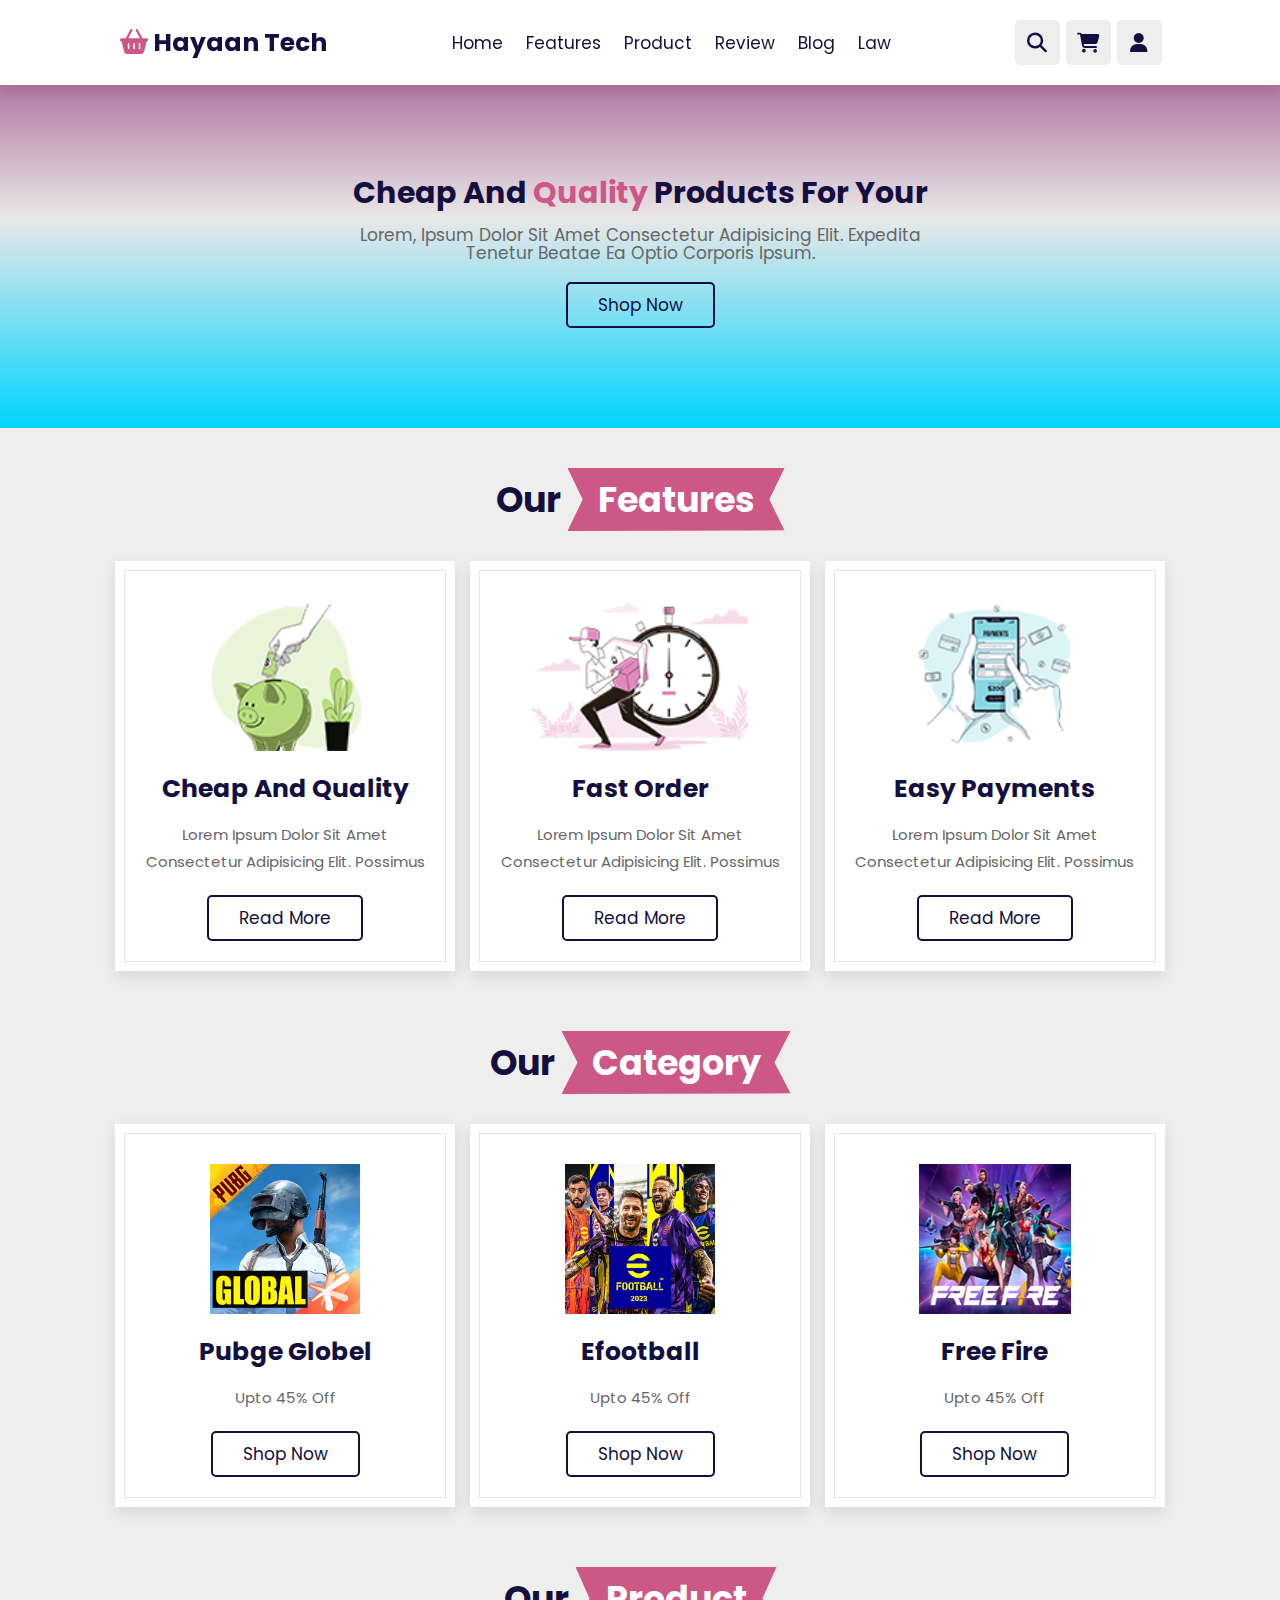
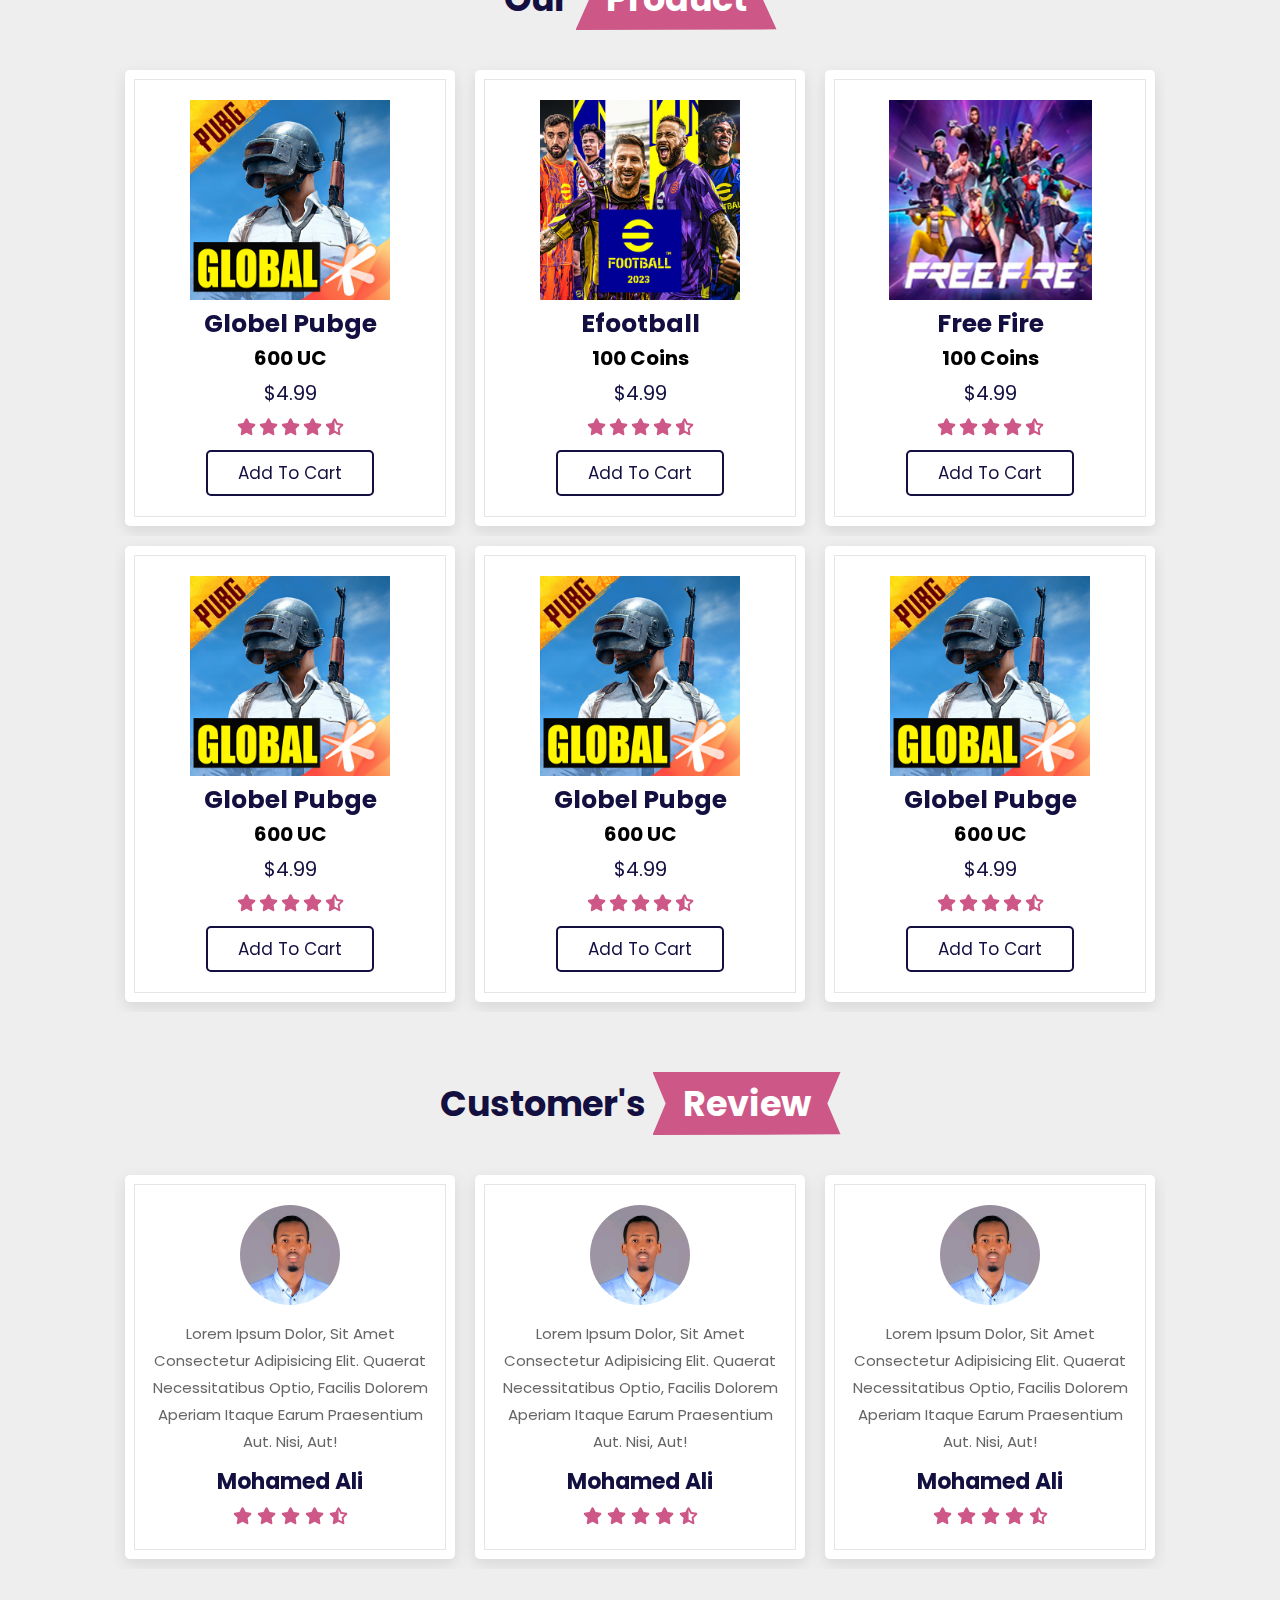
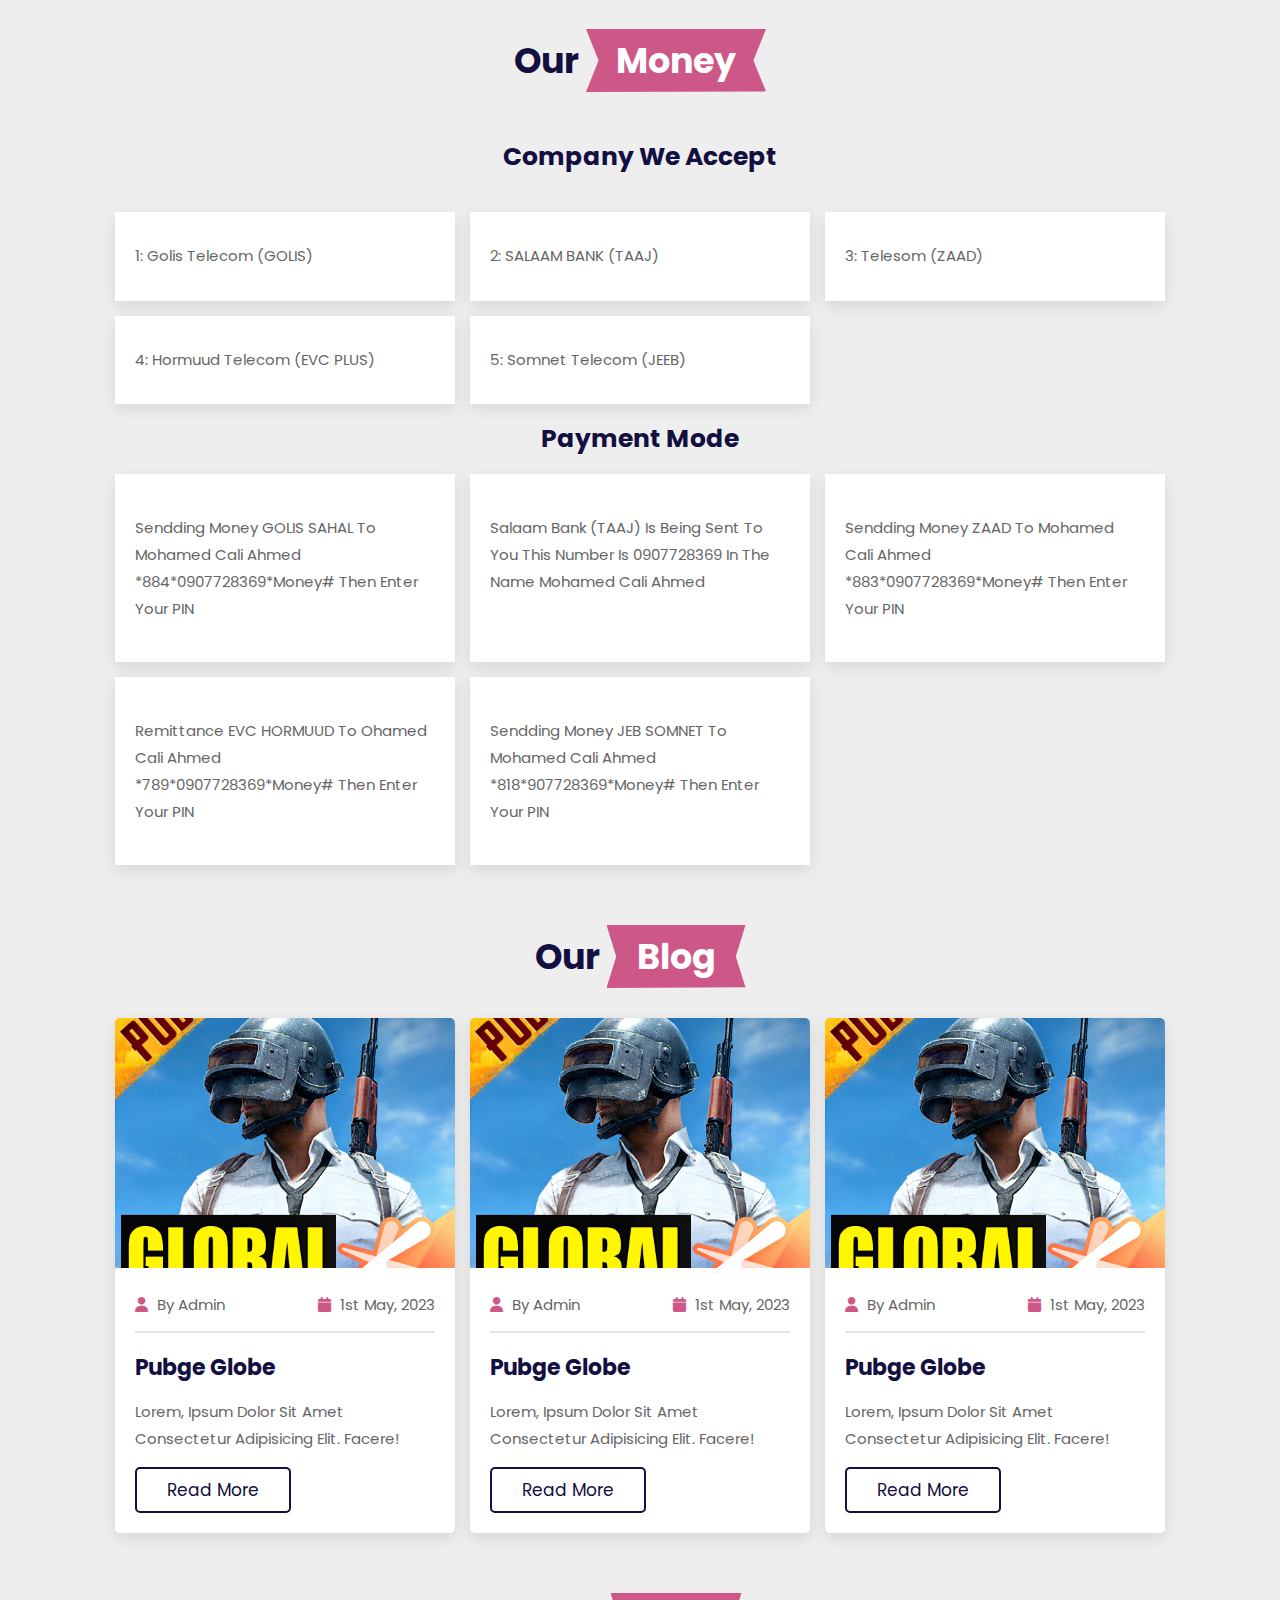
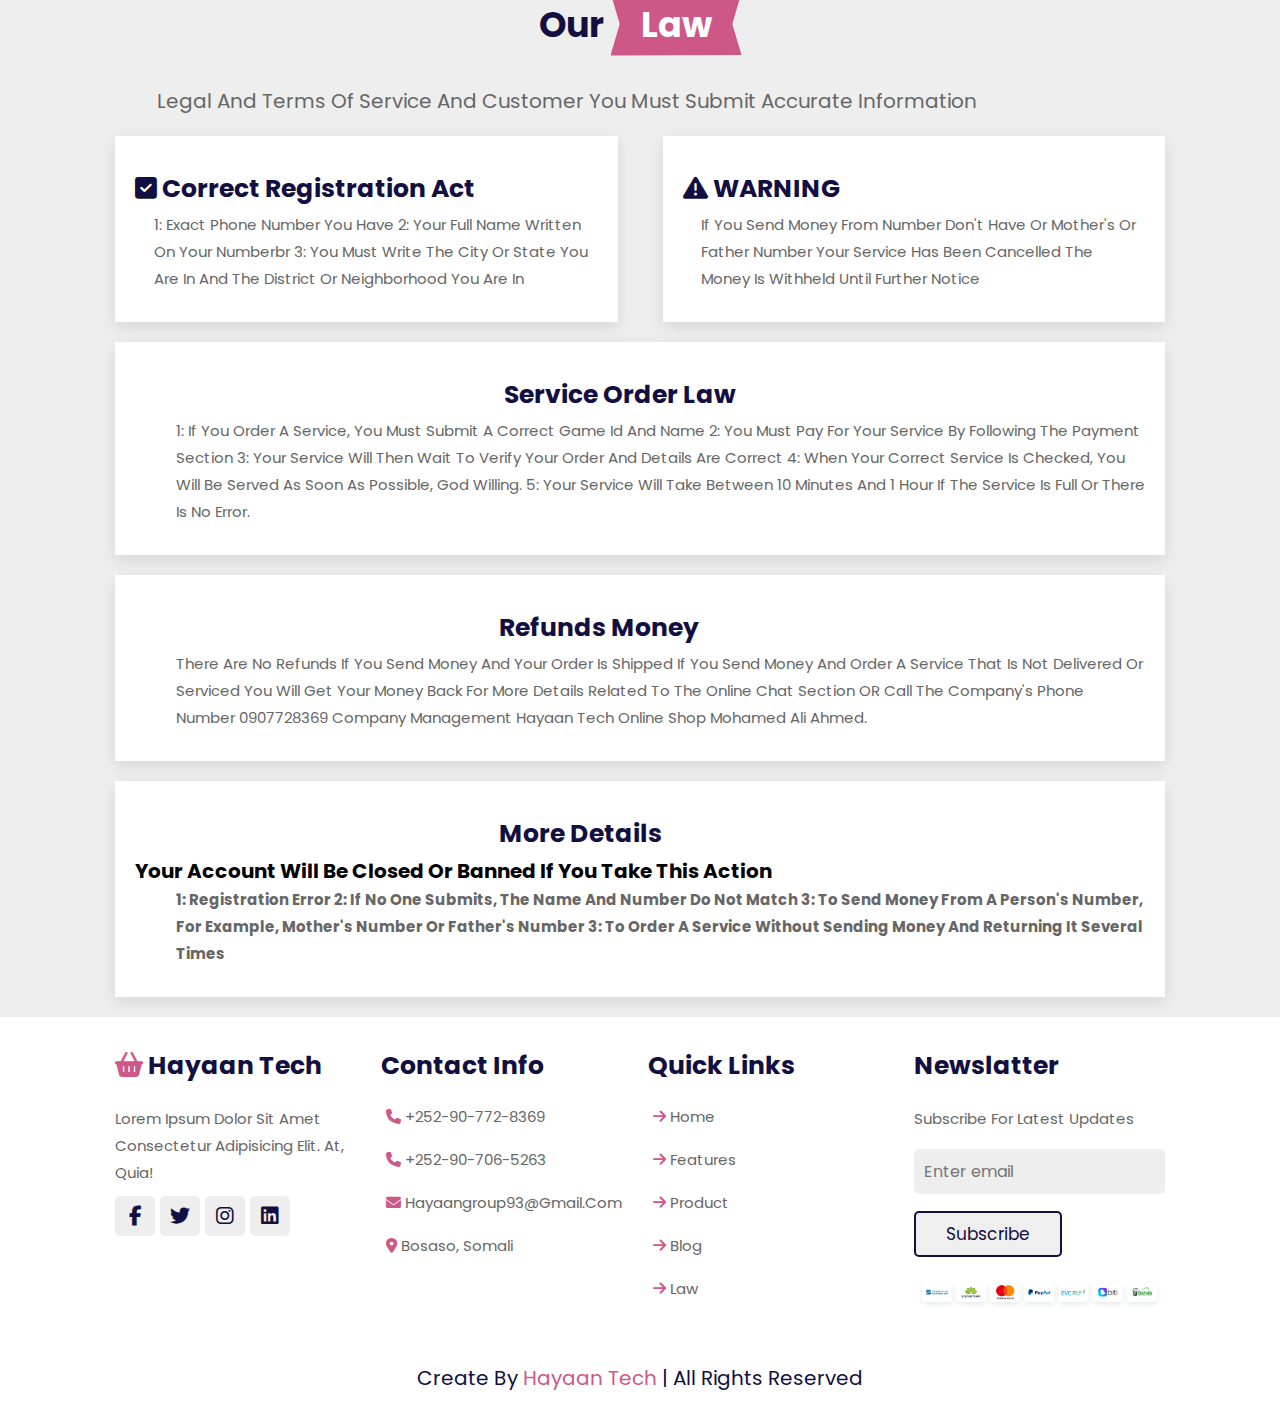
==== index.html @ 9690ed99 "modified:   index.html" ====
<!DOCTYPE html>
<html lang="en">

<head>
    <meta charset="UTF-8">
    <meta http-equiv="X-UA-Compatible" content="IE=edge">
    <meta name="viewport" content="width=device-width, initial-scale=1.0">
    <title>Hayaan Tech</title>
    <link rel="stylesheet" href="./assets/style.css">
    <!-- swiper from cdn css-->
    <link rel="stylesheet" href="https://cdn.jsdelivr.net/npm/swiper@8/swiper-bundle.min.css"/>
    <!-- font awesomecdn link -->
    <link rel="stylesheet" href="https://cdnjs.cloudflare.com/ajax/libs/font-awesome/6.3.0/css/all.min.css">
</head>

<body>
    <!-- header section starts -->
    <header class="header">
        <a href="#" class="logo"><i class="fas fa-shopping-basket"></i>Hayaan Tech</a>
        <nav class="navbar">
            <a href="#home">Home</a>
            <a href="#features">Features</a>
            <a href="#product">Product</a>
            <a href="#review">Review</a>
            <a href="#blog">Blog</a>
            <a href="#law">law</a>
        </nav>

        <div class="icons">
            <div class="fas fa-bars" id="manu-btn"></div>
            <div class="fas fa-search" id="search-btn"></div>
            <div class="fas fa-shopping-cart" id="cart-btn"></div>
            <div class="fas fa-user" id="login-btn"></div>
        </div>

        <form action="" class="search-form">
            <input type="search" id="search-box" placeholder="search here...">
            <label for="search-box" class="fas fa-search"></label>
        </form>

        <div class="shopping-cart">
            <div class="box">
                <i class="fas fa-trash"></i>
                <img src="./assets/img/f1.png" alt="">
                <div class="content-cart">
                    <h3>Globel Pubge</h3>
                    <h1>600 UC</h1>
                    <span class="price">$4.99</span>
                    <span class="quantity"><input type="number" value="1"></span>
                    <span class="price prc"> Total: $4.99</span>
                </div>
            </div>
            <div class="box">
                <i class="fas fa-trash"></i>
                <img src="./assets/img/g2.jpg" alt="">
                <div class="content-cart">
                    <h3>Efootball</h3>
                    <h1>100 Coins</h1>
                    <span class="price">$4.99</span>
                    <span class="quantity"><input type="number" value="1"></span>
                    <span class="price prc"> Total: $4.99</span>
                </div>
            </div>
            <div class="total">Total: $19.99</div>
            <a href="#" class="btn">CheckOut</a>
        </div>

        <form action="" class="login-form">
            <h3>Login Now</h3>
            <input type="email" placeholder="Enter your email" class="box">
            <input type="password" placeholder="Enter your password" class="box">
            <p>forget your password <a href="#" id="forget-btn">click here</a></p>
            <p>don't have an account <a href="#" id="signup-btn">create now</a></p>
            <input type="submit" value="Login" class="btn">
        </form>

        <form action="" class="signup-form">
            <h3>singup Now</h3>
            <input type="email" placeholder="Enter your email" class="box">
            <input type="password" placeholder="Enter your password" class="box">
            <input type="password" placeholder="Enter your Confirm password" class="box">
            <!-- <p><a href="#">Already have an account?</a></p> -->
            <input type="submit" value="Signup" class="btn">
        </form>

        <form action="" class="forget-form">
            <h3>forget password</h3>
            <input type="email" placeholder="Enter your email" class="box">
            <input type="submit" value="forget" class="btn">
        </form>
    </header>
    <!-- header section ends -->

    <!-- home section starts -->
    <section class="home" id="home">
        <div class="content">
            <h3>Cheap and <span>quality</span> products for your</h3>
            <p>Lorem, ipsum dolor sit amet consectetur adipisicing elit. Expedita tenetur beatae
                ea optio corporis ipsum.</p>
            <a href="#" class="btn">Shop now</a>
        </div>
    </section>
    <!-- home section ends -->

    <!-- features section starts -->
    <section class="features" id="features">
        <h1 class="heading">our <span>Features</span></h1>
        <div class="box-container">
            <div class="box">
                <img src="./assets/img/f3.png" alt="">
                <h3>Cheap and quality</h3>
                <p>Lorem ipsum dolor sit amet consectetur adipisicing elit. Possimus</p>
                <a href="#" class="btn">read more</a>
            </div>
            <div class="box">
                <img src="./assets/img/f2.png" alt="">
                <h3>Fast Order</h3>
                <p>Lorem ipsum dolor sit amet consectetur adipisicing elit. Possimus</p>
                <a href="#" class="btn">read more</a>
            </div>
            <div class="box">
                <img src="./assets/img/f7.png" alt="">
                <h3>Easy Payments</h3>
                <p>Lorem ipsum dolor sit amet consectetur adipisicing elit. Possimus</p>
                <a href="#" class="btn">read more</a>
            </div>
        </div>
    </section>
    <!-- features section ends -->

    <!-- category section starts -->
    <section class="category" id="category">
        <h1 class="heading">our <span>category</span></h1>
        <div class="box-container">
            <div class="box">
                <img src="./assets/img/f1.png" alt="">
                <h3>Pubge Globel</h3>
                <p>Upto 45% off</p>
                <a href="" class="btn">Shop now</a>
            </div>
            <div class="box">
                <img src="./assets/img/g2.jpg" alt="">
                <h3>Efootball</h3>
                <p>Upto 45% off</p>
                <a href="" class="btn">Shop now</a>
            </div>
            <div class="box">
                <img src="./assets/img/g3.png" alt="">
                <h3>Free Fire</h3>
                <p>Upto 45% off</p>
                <a href="" class="btn">Shop now</a>
            </div>
        </div>
    </section>
    <!-- category section ends -->

    <!-- Product section starts -->
    <section class="products" id="product">
        <h1 class="heading">our <span>product</span></h1>
        <div class="swiper product-slider">
            <div class="swiper-wrapper">
                <div class="swiper-slide box">
                    <img src="./assets/img/f1.png" alt="">
                    <h3>Globel Pubge</h3>
                    <h1>600 UC</h1>
                    <div class="price">$4.99</div>
                    <div class="stars">
                        <i class="fas fa-star"></i>
                        <i class="fas fa-star"></i>
                        <i class="fas fa-star"></i>
                        <i class="fas fa-star"></i>
                        <i class="fas fa-star-half-alt"></i>
                    </div>
                    <a href="" class="btn">Add to cart</a>
                </div>
                <div class="swiper-slide box">
                    <img src="./assets/img/g2.jpg" alt="">
                    <h3>Efootball</h3>
                    <h1>100 Coins</h1>
                    <div class="price">$4.99</div>
                    <div class="stars">
                        <i class="fas fa-star"></i>
                        <i class="fas fa-star"></i>
                        <i class="fas fa-star"></i>
                        <i class="fas fa-star"></i>
                        <i class="fas fa-star-half-alt"></i>
                    </div>
                    <a href="" class="btn">Add to cart</a>
                </div>
                <div class="swiper-slide box">
                    <img src="./assets/img/g3.png" alt="">
                    <h3>Free Fire</h3>
                    <h1>100 Coins</h1>
                    <div class="price">$4.99</div>
                    <div class="stars">
                        <i class="fas fa-star"></i>
                        <i class="fas fa-star"></i>
                        <i class="fas fa-star"></i>
                        <i class="fas fa-star"></i>
                        <i class="fas fa-star-half-alt"></i>
                    </div>
                    <a href="" class="btn">Add to cart</a>
                </div>
                <div class="swiper-slide box">
                    <img src="./assets/img/f1.png" alt="">
                    <h3>Globel Pubge</h3>
                    <h1>600 UC</h1>
                    <div class="price">$4.99</div>
                    <div class="stars">
                        <i class="fas fa-star"></i>
                        <i class="fas fa-star"></i>
                        <i class="fas fa-star"></i>
                        <i class="fas fa-star"></i>
                        <i class="fas fa-star-half-alt"></i>
                    </div>
                    <a href="" class="btn">Add to cart</a>
                </div>
                <div class="swiper-slide box">
                    <img src="./assets/img/f1.png" alt="">
                    <h3>Globel Pubge</h3>
                    <h1>600 UC</h1>
                    <div class="price">$4.99</div>
                    <div class="stars">
                        <i class="fas fa-star"></i>
                        <i class="fas fa-star"></i>
                        <i class="fas fa-star"></i>
                        <i class="fas fa-star"></i>
                        <i class="fas fa-star-half-alt"></i>
                    </div>
                    <a href="" class="btn">Add to cart</a>
                </div>
                <div class="swiper-slide box">
                    <img src="./assets/img/f1.png" alt="">
                    <h3>Globel Pubge</h3>
                    <h1>600 UC</h1>
                    <div class="price">$4.99</div>
                    <div class="stars">
                        <i class="fas fa-star"></i>
                        <i class="fas fa-star"></i>
                        <i class="fas fa-star"></i>
                        <i class="fas fa-star"></i>
                        <i class="fas fa-star-half-alt"></i>
                    </div>
                    <a href="" class="btn">Add to cart</a>
                </div>
                <div class="swiper-slide box">
                    <img src="./assets/img/f1.png" alt="">
                    <h3>Globel Pubge</h3>
                    <h1>600 UC</h1>
                    <div class="price">$4.99</div>
                    <div class="stars">
                        <i class="fas fa-star"></i>
                        <i class="fas fa-star"></i>
                        <i class="fas fa-star"></i>
                        <i class="fas fa-star"></i>
                        <i class="fas fa-star-half-alt"></i>
                    </div>
                    <a href="" class="btn">Add to cart</a>
                </div>
            </div>
        </div>
        <div class="swiper product-slider">
            <div class="swiper-wrapper">
                <div class="swiper-slide box">
                    <img src="./assets/img/f1.png" alt="">
                    <h3>Globel Pubge</h3>
                    <h1>600 UC</h1>
                    <div class="price">$4.99</div>
                    <div class="stars">
                        <i class="fas fa-star"></i>
                        <i class="fas fa-star"></i>
                        <i class="fas fa-star"></i>
                        <i class="fas fa-star"></i>
                        <i class="fas fa-star-half-alt"></i>
                    </div>
                    <a href="" class="btn">Add to cart</a>
                </div>
                <div class="swiper-slide box">
                    <img src="./assets/img/f1.png" alt="">
                    <h3>Globel Pubge</h3>
                    <h1>600 UC</h1>
                    <div class="price">$4.99</div>
                    <div class="stars">
                        <i class="fas fa-star"></i>
                        <i class="fas fa-star"></i>
                        <i class="fas fa-star"></i>
                        <i class="fas fa-star"></i>
                        <i class="fas fa-star-half-alt"></i>
                    </div>
                    <a href="" class="btn">Add to cart</a>
                </div>
                <div class="swiper-slide box">
                    <img src="./assets/img/f1.png" alt="">
                    <h3>Globel Pubge</h3>
                    <h1>600 UC</h1>
                    <div class="price">$4.99</div>
                    <div class="stars">
                        <i class="fas fa-star"></i>
                        <i class="fas fa-star"></i>
                        <i class="fas fa-star"></i>
                        <i class="fas fa-star"></i>
                        <i class="fas fa-star-half-alt"></i>
                    </div>
                    <a href="" class="btn">Add to cart</a>
                </div>
                <div class="swiper-slide box">
                    <img src="./assets/img/f1.png" alt="">
                    <h3>Globel Pubge</h3>
                    <h1>600 UC</h1>
                    <div class="price">$4.99</div>
                    <div class="stars">
                        <i class="fas fa-star"></i>
                        <i class="fas fa-star"></i>
                        <i class="fas fa-star"></i>
                        <i class="fas fa-star"></i>
                        <i class="fas fa-star-half-alt"></i>
                    </div>
                    <a href="" class="btn">Add to cart</a>
                </div>
                <div class="swiper-slide box">
                    <img src="./assets/img/f1.png" alt="">
                    <h3>Globel Pubge</h3>
                    <h1>600 UC</h1>
                    <div class="price">$4.99</div>
                    <div class="stars">
                        <i class="fas fa-star"></i>
                        <i class="fas fa-star"></i>
                        <i class="fas fa-star"></i>
                        <i class="fas fa-star"></i>
                        <i class="fas fa-star-half-alt"></i>
                    </div>
                    <a href="" class="btn">Add to cart</a>
                </div>
                <div class="swiper-slide box">
                    <img src="./assets/img/f1.png" alt="">
                    <h3>Globel Pubge</h3>
                    <h1>600 UC</h1>
                    <div class="price">$4.99</div>
                    <div class="stars">
                        <i class="fas fa-star"></i>
                        <i class="fas fa-star"></i>
                        <i class="fas fa-star"></i>
                        <i class="fas fa-star"></i>
                        <i class="fas fa-star-half-alt"></i>
                    </div>
                    <a href="" class="btn">Add to cart</a>
                </div>
                <div class="swiper-slide box">
                    <img src="./assets/img/f1.png" alt="">
                    <h3>Globel Pubge</h3>
                    <h1>600 UC</h1>
                    <div class="price">$4.99</div>
                    <div class="stars">
                        <i class="fas fa-star"></i>
                        <i class="fas fa-star"></i>
                        <i class="fas fa-star"></i>
                        <i class="fas fa-star"></i>
                        <i class="fas fa-star-half-alt"></i>
                    </div>
                    <a href="" class="btn">Add to cart</a>
                </div>
            </div>
        </div>
    </section>
    <!-- Product section ends -->

    <!-- review section starts -->
    <section class="review" id="review">
        <h1 class="heading">Customer's <span>review</span></h1>
        <div class="swiper review-slider">
            <div class="swiper-wrapper">
                <div class="swiper-slide box">
                    <img src="./assets/img/pro.jpeg" alt="">
                    <p>Lorem ipsum dolor, sit amet consectetur adipisicing elit. Quaerat necessitatibus optio,
                         facilis dolorem aperiam itaque earum praesentium aut. Nisi, aut!
                    </p>
                    <h3>Mohamed Ali</h3>
                    <div class="stars">
                        <i class="fas fa-star"></i>
                        <i class="fas fa-star"></i>
                        <i class="fas fa-star"></i>
                        <i class="fas fa-star"></i>
                        <i class="fas fa-star-half-alt"></i>
                    </div>
                </div>
                <div class="swiper-slide box">
                    <img src="./assets/img/pro.jpeg" alt="">
                    <p>Lorem ipsum dolor, sit amet consectetur adipisicing elit. Quaerat necessitatibus optio,
                         facilis dolorem aperiam itaque earum praesentium aut. Nisi, aut!
                    </p>
                    <h3>Mohamed Ali</h3>
                    <div class="stars">
                        <i class="fas fa-star"></i>
                        <i class="fas fa-star"></i>
                        <i class="fas fa-star"></i>
                        <i class="fas fa-star"></i>
                        <i class="fas fa-star-half-alt"></i>
                    </div>
                </div>
                <div class="swiper-slide box">
                    <img src="./assets/img/pro.jpeg" alt="">
                    <p>Lorem ipsum dolor, sit amet consectetur adipisicing elit. Quaerat necessitatibus optio,
                         facilis dolorem aperiam itaque earum praesentium aut. Nisi, aut!
                    </p>
                    <h3>Mohamed Ali</h3>
                    <div class="stars">
                        <i class="fas fa-star"></i>
                        <i class="fas fa-star"></i>
                        <i class="fas fa-star"></i>
                        <i class="fas fa-star"></i>
                        <i class="fas fa-star-half-alt"></i>
                    </div>
                </div>
                <div class="swiper-slide box">
                    <img src="./assets/img/pro.jpeg" alt="">
                    <p>Lorem ipsum dolor, sit amet consectetur adipisicing elit. Quaerat necessitatibus optio,
                         facilis dolorem aperiam itaque earum praesentium aut. Nisi, aut!
                    </p>
                    <h3>Mohamed Ali</h3>
                    <div class="stars">
                        <i class="fas fa-star"></i>
                        <i class="fas fa-star"></i>
                        <i class="fas fa-star"></i>
                        <i class="fas fa-star"></i>
                        <i class="fas fa-star-half-alt"></i>
                    </div>
                </div>
            </div>
        </div>
    </section>
    <!-- review section ends -->

    <!-- money section starts -->
    <section class="money" id="money">
        <h1 class="heading">our <span>money</span></h1>
        <h4>Company We Accept</h4>
        <div class="box-container">
            <div class="box">
                <p>1: Golis Telecom (GOLIS)</p>
            </div>
            <div class="box">
                <p>2: SALAAM BANK (TAAJ)</p>
            </div>
            <div class="box">
                <p>3: Telesom (ZAAD)</p>
            </div>
            <div class="box">
                <p>4: Hormuud Telecom (EVC PLUS)</p>
            </div>
            <div class="box">
                <p>5: Somnet Telecom (JEEB)</p>
            </div>
        </div>
        <h4>Payment mode</h4>
        <div class="box-container1">
            <div class="box">
                <p>Sendding Money GOLIS SAHAL To Mohamed Cali Ahmed<br>
                    *884*0907728369*money# Then Enter your PIN<br>
                </p>
            </div>
            <div class="box">
                <p>Salaam Bank (TAAJ) is being sent to you
                    This number is 0907728369 in the Name
                    Mohamed Cali Ahmed<br>
                </p>
            </div>
            <div class="box">
                <p>Sendding Money ZAAD To Mohamed Cali Ahmed<br>
                    *883*0907728369*money# Then Enter your PIN<br>
                </p>
            </div>
            <div class="box">
                <p>Remittance EVC HORMUUD To ohamed Cali Ahmed<br>
                    *789*0907728369*money# Then Enter your PIN<br>
                </p>
            </div>
            <div class="box">
                <p>Sendding Money JEB SOMNET To Mohamed Cali Ahmed<br>
                    *818*907728369*money# Then Enter your PIN<br>
                </p>
            </div>
        </div>
    </section>
    <!--money section ends -->

    <!-- blog section starts -->
    <section class="blog" id="blog">
        <h1 class="heading">our <span>blog</span></h1>
        <div class="box-container">
            <div class="box">
                <img src="./assets/img/f1.png" alt="">
                <div class="content">
                    <div class="icons">
                        <a href="#"><i class="fas fa-user"></i> By Admin</a>
                        <a href="#"><i class="fas fa-calendar"></i> 1st may, 2023</a>
                    </div>
                    <h3>Pubge Globe</h3>
                    <p>Lorem, ipsum dolor sit amet consectetur adipisicing elit. Facere!</p>
                    <a href="#" class="btn">read more</a>
                </div>
            </div>
            <div class="box">
                <img src="./assets/img/f1.png" alt="">
                <div class="content">
                    <div class="icons">
                        <a href="#"><i class="fas fa-user"></i> By Admin</a>
                        <a href="#"><i class="fas fa-calendar"></i> 1st may, 2023</a>
                    </div>
                    <h3>Pubge Globe</h3>
                    <p>Lorem, ipsum dolor sit amet consectetur adipisicing elit. Facere!</p>
                    <a href="#" class="btn">read more</a>
                </div>
            </div>
            <div class="box">
                <img src="./assets/img/f1.png" alt="">
                <div class="content">
                    <div class="icons">
                        <a href="#"><i class="fas fa-user"></i> By Admin</a>
                        <a href="#"><i class="fas fa-calendar"></i> 1st may, 2023</a>
                    </div>
                    <h3>Pubge Globe</h3>
                    <p>Lorem, ipsum dolor sit amet consectetur adipisicing elit. Facere!</p>
                    <a href="#" class="btn">read more</a>
                </div>
            </div>
        </div>
    </section>
    <!-- blog section ends -->


    <!-- law section starts -->
    <section class="law" id="law">
        <h1 class="heading">our <span>law</span></h1>
        <p>Legal and Terms of Service and Customer You must submit accurate information</p>
        <div class="box-container">
            <div class="box">
                <h2><span><i class="fa-solid fa-square-check"></i></span> Correct Registration Act</h2>
                <p> 1: Exact Phone Number You Have
                    2: Your full name written on your numberbr
                    3: You must write the city or state you are in and the district or neighborhood you are in</p>
            </div>
            <div class="box">
                <h2><span><i class="fas fa-warning"></i></span> WARNING</h2>
                <p>If you send money from Number
                    Don't Have Or Mother's Or father
                    Number Your service has been cancelled
                    The money is withheld until further notice
                </p>
            </div>
        </div>
        <div class="box-container1">
            <div class="box">
                <h2><span><i class="fas fa-shopping"></i></span> Service Order Law</h2>
                <p> 1: If you order a service, you must submit a correct game id and name
                    2: You must pay for your service by following the Payment Section
                    3: Your Service Will Then Wait To Verify Your Order And Details Are Correct
                    4: When your correct service is checked, you will be served as soon as possible, God willing.
                    5: Your service will take between 10 minutes and 1 hour if the service is full or there is no error.
                </p>
            </div>
            <div class="box">
                <h2>Refunds money</h2>
                <p> There are no refunds if you send money and your order is shipped
                    If You Send Money And Order A Service That Is Not Delivered Or Serviced You Will Get Your Money Back
                    For more details related to the online chat section OR call the company's phone number 0907728369
                    Company Management Hayaan Tech Online Shop Mohamed Ali Ahmed.</p>
            </div>
            <div class="box">
                <h2>More Details</h2>
                <h1>Your Account Will Be Closed Or Banned If You Take This Action
                    <p> 1: Registration Error
                        2: If no one submits, the name and number do not match
                        3: To send money from a person's number, for example, mother's number or father's number
                        3: to order a service without sending money and returning it several times</p>
            </div>
        </div>
    </section>
    <!-- law section ends -->

    <!-- footer section starts -->
    <section class="footer">
        <div class="box-container">
            <div class="box">
                <h3><i class="fas fa-shopping-basket"></i> Hayaan Tech</h3>
                <p>Lorem ipsum dolor sit amet consectetur adipisicing elit. At, quia!</p>
                <div class="share">
                    <a href="https://www.facebook.com/calihayaan2" class="fab fa-facebook-f"></a>
                    <a href="https://www.twitter.com/calihayaan1#" class="fab fa-twitter"></a>
                    <a href="https://www.instagram.com/cali_hayaan" class="fab fa-instagram"></a>
                    <a href="https://www.linkedin.com/calihayaan" class="fab fa-linkedin"></a>
                </div>
            </div>
            <div class="box">
                <h3>Contact info</h3>
                <a href="" class="links"><i class="fas fa-phone"></i> +252-90-772-8369</a>
                <a href="" class="links"><i class="fas fa-phone"></i> +252-90-706-5263</a>
                <a href="" class="links"><i class="fas fa-envelope"></i> Hayaangroup93@gmail.com</a>
                <a href="" class="links"><i class="fas fa-map-marker-alt"></i> Bosaso, Somali</a>
            </div>
            <div class="box">
                <h3>Quick links</h3>
                <a href="#" class="links"><i class="fas fa-arrow-right"></i> Home</a>
                <a href="#" class="links"><i class="fas fa-arrow-right"></i> Features</a>
                <a href="#" class="links"><i class="fas fa-arrow-right"></i> Product</a>
                <a href="#" class="links"><i class="fas fa-arrow-right"></i> Blog</a>
                <a href="#" class="links"><i class="fas fa-arrow-right"></i> Law</a>
            </div>
            <div class="box">
                <h3>Newslatter</h3>
                <p>Subscribe for latest updates</p>
                <input type="email" placeholder="Enter email" class="email">
                <input type="submit" value="Subscribe" class="btn">
                <img src="./assets/img/payment.jpg" class="payment-img" alt="">
            </div>
        </div>
        <div class="credit">Create by <span>Hayaan Tech</span> | all rights reserved</div>
    </section>
    <!-- footer section ends -->

    <!-- swiper form cdn js  -->
    <script src="https://cdn.jsdelivr.net/npm/swiper@8/swiper-bundle.min.js"></script>
    <!-- custom js file link  -->
    <script src="./assets/script.js"></script>
</body>

</html>
---- assets/style.css ----
@import url('https://fonts.googleapis.com/css2?family=Poppins:wght@100;300;400;500;600&display=swap');

:root{
    --orange: #CD5888;
    --black: #130f40;
    --light-color: #666;
    --boxshadow: 0 .5rem 1.5rem rgba(0,0,0,.1);
    --border: .2rem solid rgba(0,0,0,.1);
    --outline: .1rem solid rgba(0,0,0,.1);
    --outline-hover: .2rem solid var(--black);

}
*{
    font-family: 'Poppins', sans-serif;
    margin: 0;padding: 0;
    box-sizing: border-box;
    outline: none; border: none;
    text-decoration: none;
    text-transform: capitalize;
    transition: all .2s linear;   
}
html{
    font-size: 62.5%;
    overflow-x: hidden;
    scroll-behavior: smooth;
    scroll-padding-top: 7rem;
}
body{
    background: #eee;
}
section{
    padding: 2rem 9%;
}
.heading{
    text-align: center;
    padding: 2rem 0;
    padding-bottom: 3rem;
    font-size: 3.5rem;
    color: var(--black);
}
.heading span{
    background: var(--orange);
    color: #fff;
    display: inline-block;
    padding: .5rem 3rem;
    clip-path: polygon(100% 0,93% 50%,100% 99%,0% 100%,7% 50%,0% 0%);
}
.btn{
    margin-top: 1rem;
    display: inline-block;
    padding: .8rem 3rem;
    font-size: 1.7rem;
    border-radius: .5rem;
    border: .2rem solid var(--black);
    color: var(--black);
    cursor: pointer;
}
.btn:hover{
    background: var(--orange);
    color: #fff;
}
/* h2{
    align-items: center;
    justify-content: center;
    font-size: 2rem;
    color: var(--light-color);
    padding-left: 42%;
} */
.header{
    position: fixed;
    top: 0; left: 0; right: 0;
    z-index: 1000;
    display: flex;
    align-items: center;
    justify-content: space-between;
    padding: 2rem 9%;
    background: #fff;
    box-shadow: var(--boxshadow);
}
.header .logo{
    font-size: 2.5rem;
    font-weight: bold;
    color: var(--black);
}
.header .logo i{
    color: var(--orange);
    padding: .5rem;
}
.header .navbar a{
    font-size: 1.7rem;
    margin: 0 1rem;
    color: var(--black);
}
.header .navbar a:hover{
    color: var(--orange);
}
.header .icons div{
    height: 4.5rem;
    width: 4.5rem;
    line-height: 4.5rem;
    border-radius: .5rem;
    background: #eee;
    color: var(--black);
    font-size: 2rem;
    cursor: pointer;
    margin-right: .3rem;
    text-align: center;
}
.header .icons div:hover{
    background: var(--orange);
    color: #fff;
}
#manu-btn{
    display: none;
}
.header .search-form{
    position: absolute;
    top: 110%; right: -110%;
    width: 50rem;
    height: 5rem;
    background: #fff;
    border-radius: .5rem;
    overflow: hidden;
    display: flex;
    align-items: center;
    box-shadow: var(--boxshadow);
}
.header .search-form.active{
    right: 2rem;
    transition: .4s linear;
}
.header .search-form input{
    height: 100%; width: 100%;
    background: none;
    text-transform: none;
    font-size: 1.6rem;
    color: var(--black);
    padding: 0 1.5rem;
}
.header .search-form label{
    font-size: 2.2rem;
    padding-right: 1.5rem;
    color: var(--black);
    cursor: pointer;
}
.header .search-form label:hover{
    color: var(--orange);
}

.header .shopping-cart{
    position: absolute;
    top: 110%; right: -110%;
    padding: 1rem;
    border-radius: .5rem;
    box-shadow: var(--boxshadow);
    width: 35rem;
    background: #fff;
}
.header .shopping-cart.active{
    right: 2rem;
    transition: .4s linear;
}
.header .shopping-cart .box{
    display: flex;
    align-items: center;
    gap: 1rem;
    position: relative;
    margin: 1rem 0;
}
.header .shopping-cart .box img{
    height: 10rem;
}
.header .shopping-cart .box .fa-trash{
    font-size: 2rem;
    position: absolute;
    top: 50%; right: 2rem;
    cursor: pointer;
    color: var(--light-color);
    transform: translateY(-50%);
}
.header .shopping-cart .box .fa-trash:hover{
    color: var(--orange);
}
.header .shopping-cart .box .content-cart h3{
    color: var(--black);
    font-size: 1.7rem;
    padding-bottom: 1rem;
}
.header .shopping-cart .box .content-cart span{
    color: var(--light-color);
    font-size: 1.6rem;
}
.header .shopping-cart .box .content-cart .prc{
   padding-left: 95px; 
}

.header .shopping-cart .box .content-cart span input{
    font-size: 1.7rem;
    border-radius: 0.5rem;
    border: .2rem solid var(--black);
    color: var(--black);
    width: 32%;
    padding-left: 4px;
}
.header .shopping-cart .box .content-cart span input:hover{
    border-color: var(--orange);
    border-width: 2px;
}
.header .shopping-cart .box .content-cart .quantity{
    padding-left: 1rem;
}
.header .shopping-cart .total{
    font-size: 2.5rem;
    padding: 1rem 0;
    text-align: center;
    color: var(--black);
}
.header .shopping-cart .btn{
    display: block;
    text-align: center;
    margin: 1rem;
}
.header .login-form,
.header .signup-form,
.header .forget-form{
    position: absolute;
    top: 110%; right: -110%;
    width: 35rem;
    box-shadow: var(--boxshadow);
    padding: 2rem;
    border-radius: .5rem;
    background: #fff;
    text-align: center;
}
.header .login-form.active,
.header .signup-form.active,
.header .forget-form.active{
    right: 2rem;
    transition: .4s linear;
}
.header .login-form h3,
.header .signup-form h3,
.header .forget-form h3{
    font-size: 2.5rem;
    text-transform: uppercase;
    color: var(--black);
}
.header .login-form .box,
.header .signup-form .box,
.header .forget-form .box{
    width: 100%;
    margin: .7rem 0;
    background: #eee;
    border-radius: .5rem;
    padding: 1rem;
    font-size: 1.6rem;
    color: var(--black);
    text-decoration: none;
}
.header .login-form p,
.header .signup-form p,
.header .forget-form p{
    font-size: 1.4rem;
    padding: .5rem 0;
    color: var(--light-color);
}
.header .login-form p a,
.header .signup-form p a,
.header .forget-form p a{
    color: var(--orange);
    text-decoration: underline;
}

.home{
    display: flex;
    align-items: center;
    justify-content: center;
    background: linear-gradient(180deg, rgba(30,0,255,1) 0%, rgba(145,49,117,1) 0%, rgba(233,232,232,1) 51%, rgba(0,212,255,1) 100%);
    background-position: center;
    padding-top: 17rem;
    padding-bottom: 10rem;
}
.home .content{
    text-align: center;
    width: 60rem;
}
.home .content h3{
    color: var(--black);
    font-size: 3rem;
}
.home .content h3 span{
    color: var(--orange);
}
.home .content p{
    color: var(--light-color);
    font-size: 1.7rem;
    padding: 1rem 0;
    line-height: 1.8rem;
}
.features .box-container{
    display: grid;
    grid-template-columns: repeat(auto-fit, minmax(26rem, 1fr));
    gap: 1.5rem;
}
.features .box-container .box{
    padding: 3rem 2rem;
    background: #fff;
    outline: var(--outline);
    outline-offset: -1rem;
    text-align: center;
    box-shadow: var(--boxshadow);
}
.features .box-container .box:hover{
    outline: var(--outline-hover);
    outline-offset: 0rem;
}
.features .box-container .box img{
    margin: 1rem 0;
    height: 15rem;
}
.features .box-container .box h3{
    font-size: 2.5rem;
    line-height: 1.8;
    color: var(--black);
}
.features .box-container .box p{
    font-size: 1.5rem;
    line-height: 1.8;
    color: var(--light-color);
    padding: 1rem 0;
}
.products .product-slider{
    padding: 1rem;
}
.products .product-slider:first-child{
    margin-bottom: 2rem;
}
.products .product-slider .box{
    background: #fff;
    border-radius: .5rem;
    text-align: center;
    padding: 3rem 2rem;
    outline-offset: -1rem;
    outline: var(--outline);
    box-shadow: var(--boxshadow);
    transition: .2s linear;
}
.products .product-slider .box:hover{
    outline-offset: 0rem;
    outline: var(--outline-hover);
}
.products .product-slider .box img{
    height: 20rem;
}
.products .product-slider .box h3{
    font-size: 2.5rem;
    color: var(--black);
}
.products .product-slider .box .price{
    font-size: 2rem;
    color: var(--black);
    padding: .5rem 0;
}
.products .product-slider .box .stars i{
    font-size: 1.7rem;
    color: var(--orange);
    padding: .5rem 0;
}
.review .review-slider{
    padding: 1rem;
}
.review .review-slider .box{
    background: #fff;
    border-radius: .5rem;
    text-align: center;
    padding: 3rem 2rem;
    outline-offset: -1rem;
    outline: var(--outline);
    box-shadow: var(--boxshadow);
    transition: .2s linear;
}
.review .review-slider .box:hover{
    outline-offset: 0rem;
    outline: var(--outline-hover);
}
.review .review-slider .box img{
    height: 10rem;
    width: 10rem;
    border-radius: 50%;
}
.review .review-slider .box p{
    padding: 1rem 0;
    line-height: 1.8;
    color: var(--light-color);
    font-size: 1.5rem;
}
.review .review-slider .box h3{
    padding-bottom: .5rem;
    color: var(--black);
    font-size: 2.2rem;
}
.review .review-slider .box .stars{
    color: var(--orange);
    font-size: 1.7rem;
}
.category .box-container{
    display: grid;
    grid-template-columns: repeat(auto-fit, minmax(30rem, 1fr));
    gap: 1.5rem;
}
.category .box-container .box{
    padding: 3rem 2rem;
    background: #fff;
    outline: var(--outline);
    outline-offset: -1rem;
    text-align: center;
    box-shadow: var(--boxshadow);
}
.category .box-container .box:hover{
    outline: var(--outline-hover);
    outline-offset: 0rem;
}
.category .box-container .box img{
    margin: 1rem 0;
    height: 15rem;
}
.category .box-container .box h3{
    font-size: 2.5rem;
    line-height: 1.8;
    color: var(--black);
}
.category .box-container .box p{
    font-size: 1.5rem;
    line-height: 1.8;
    color: var(--light-color);
    padding: 1rem 0;
}
.law p{
    font-size: 2rem;
    color: var(--light-color);
    padding-left: 4%;
}
.law .box-container{
    display: grid;
    grid-template-columns: repeat(auto-fit, minmax(26rem, 1fr));
    gap: 4.5rem;
    padding-top: 2rem;
}
.law .box-container .box{
    padding: 3rem 2rem;
    background: #fff;
    box-shadow: var(--boxshadow);
}
.law .box-container .box:hover{
    outline: var(--outline-hover);
    outline-offset: 0rem;
}
.law .box-container .box h2{
    font-size: 2.5rem;
    line-height: 1.8;
    color: var(--black);
}
.law .box-container .box p{
    font-size: 1.5rem;
    line-height: 1.8;
    color: var(--light-color);
    padding: -1rem 0;
}
.law .box-container1{
    display: grid;
    grid-template-columns: repeat(auto-fit, minmax(1, 1fr));
    gap: 2rem;
    padding-top: 2rem;
}
.law .box-container1 .box{
    padding: 3rem 2rem;
    background: #fff;
    box-shadow: var(--boxshadow);
}
.law .box-container1 .box:hover{
    outline: var(--outline-hover);
    outline-offset: 0rem;
}
.law .box-container1 .box h2{
    font-size: 2.5rem;
    line-height: 1.8;
    color: var(--black);
    padding-left: 36%;
}
.law .box-container1 .box p{
    font-size: 1.5rem;
    line-height: 1.8;
    color: var(--light-color);
    padding: -1rem 0;
}
.money h4{
    font-size: 2.5rem;
    line-height: 2.8;
    color: var(--black);
    text-align: center;
}
.money .box-container{
    display: grid;
    grid-template-columns: repeat(auto-fit, minmax(26rem, 1fr));
    gap: 1.5rem;
    padding-top: 2rem;
}
.money .box-container .box{
    padding: 3rem 2rem;
    background: #fff;
    box-shadow: var(--boxshadow);
}
.money .box-container .box:hover{
    outline: var(--outline-hover);
    outline-offset: 0rem;
}
.money .box-container .box h2{
    font-size: 2.5rem;
    line-height: 1.8;
    color: var(--black);
}
.money .box-container .box p{
    font-size: 1.5rem;
    line-height: 1.9;
    color: var(--light-color);
}

.money .box-container1{
    display: grid;
    grid-template-columns: repeat(auto-fit, minmax(30rem, 1fr));
    gap: 1.5rem;
}
.money .box-container1 .box{
    padding: 3rem 2rem;
    background: #fff;
    box-shadow: var(--boxshadow);
}
.money .box-container1 .box:hover{
    outline: var(--outline-hover);
    outline-offset: 0rem;
}
.money .box-container1 .box img{
    margin: 1rem 0;
    height: 15rem;
}
.money .box-container1 .box h3{
    font-size: 2.5rem;
    line-height: 1.8;
    color: var(--black);
}
.money .box-container1 .box p{
    font-size: 1.5rem;
    line-height: 1.8;
    color: var(--light-color);
    padding: 1rem 0;
}
.blog .box-container{
    display: grid;
    grid-template-columns: repeat(auto-fit, minmax(30rem, 1fr));
    gap: 1.5rem;
}
.blog .box-container .box{
    overflow: hidden;
    border-radius: .5rem;
    box-shadow: var(--boxshadow);
    background: #fff;
}
.blog .box-container .box img{
    height: 25rem;
    width: 100%;
    object-fit: cover;
}
.blog .box-container .box  .content{
    padding: 2rem;
}
.blog .box-container .box .content .icons{
    display: flex;
    align-items: center;
    justify-content: space-between;
    padding-bottom: 1.5rem;
    margin-bottom: 1rem;
    border-bottom: var(--border);
}
.blog .box-container .box .content .icons a{
    color: var(--light-color);
    font-size: 1.5rem;
}
.blog .box-container .box .content .icons a:hover{
    color: var(--black);
}
.blog .box-container .box .content .icons a i{
    color: var(--orange);
    padding-right: .5rem;
}
.blog .box-container .box .content h3{
    line-height: 1.8;
    color: var(--black);
    font-size: 2.2rem;
    padding: .5rem 0;
}
.blog .box-container .box .content p{
    line-height: 1.8;
    color: var(--light-color);
    font-size: 1.5rem;
    padding: .5rem 0;
}
.footer{
    background: #fff;
}
.footer .box-container{
    display: grid;
    grid-template-columns: repeat(auto-fit, minmax(24rem, 1fr));
    gap: 1.5rem;
}
.footer .box-container .box h3{
    font-size: 2.5rem;
    color: var(--black);
    padding: 1rem 0;
}
.footer .box-container .box h3 i{
    color: var(--orange);
}
.footer .box-container .box .links{
    display: block;
    font-size: 1.5rem;
    color: var(--light-color);
    padding: 1rem 0;
}
.footer .box-container .box .links i{
    color: var(--orange);
    padding-left: .5rem;
}
.footer .box-container .box .links:hover i{
    padding-left: 2rem;
}
.footer .box-container .box p{
    line-height: 1.8;
    font-size: 1.5rem;
    color: var(--light-color);
    padding: 1rem 0;
}
.footer .box-container .box .share a{
    height: 4rem;
    width: 4rem;
    line-height: 4rem;
    border-radius: .5rem;
    font-size: 2rem;
    color: var(--black);
    margin-right: .2rem;
    background: #eee;
    text-align: center;
}
.footer .box-container .box .share a:hover{
    background: var(--orange);
    color: #fff;
}
.footer .box-container .box .email{
    width: 100%;
    margin: .7rem 0;
    padding: 1rem;
    border-radius: .5rem;
    background: #eee;
    font-size: 1.6rem;
    color: var(--black);
    text-transform: none;
}
.footer .box-container .box .payment-img{
    margin-top: 2rem;
    height: 3.6rem;
}
.footer .credit{
    text-align: center;
    margin-top: 2rem;
    padding: 1rem;
    padding-top: 2.5rem;
    font-size: 2rem;
    color: var(--black);
}
.footer .credit span{
    color: var(--orange);
}

/* media query */
@media(max-width:991px){
    html{
        font-size: 55%;
    }
    .header{
        padding: 2rem;
    }
    section{
        padding: 2rem;
    }
}

@media(max-width:768px){
    #manu-btn{
        display: inline-block;
    }
    .header .navbar{
        position: absolute;
        top: 110%; right: -110%;
        width: 30rem;
        box-shadow: var(--boxshadow);
        border-radius: .5rem;
        background: #fff;
    }
    .header .navbar.active{
        right: 2rem;
        transition: .4s linear;
    }
    .header .navbar a{
        font-size: 2rem;
        margin: 2rem 2.5rem;
        display: block;
    }
    .header .search-form{
        width: 90%;
    }
    .law .box-container1 .box h2 {
        padding: 1rem 0;
    }
    .law .box-container {
        display: grid;
        grid-template-columns: repeat(auto-fit, minmax(26rem, 1fr));
        gap: 2rem;
    }
    .law p {
        font-size: 1.5rem;
    }
}


@media(max-width:450px){
    html{
        font-size: 50%;
    }
    .heading{
        font-size: 2.5rem;
    }
}
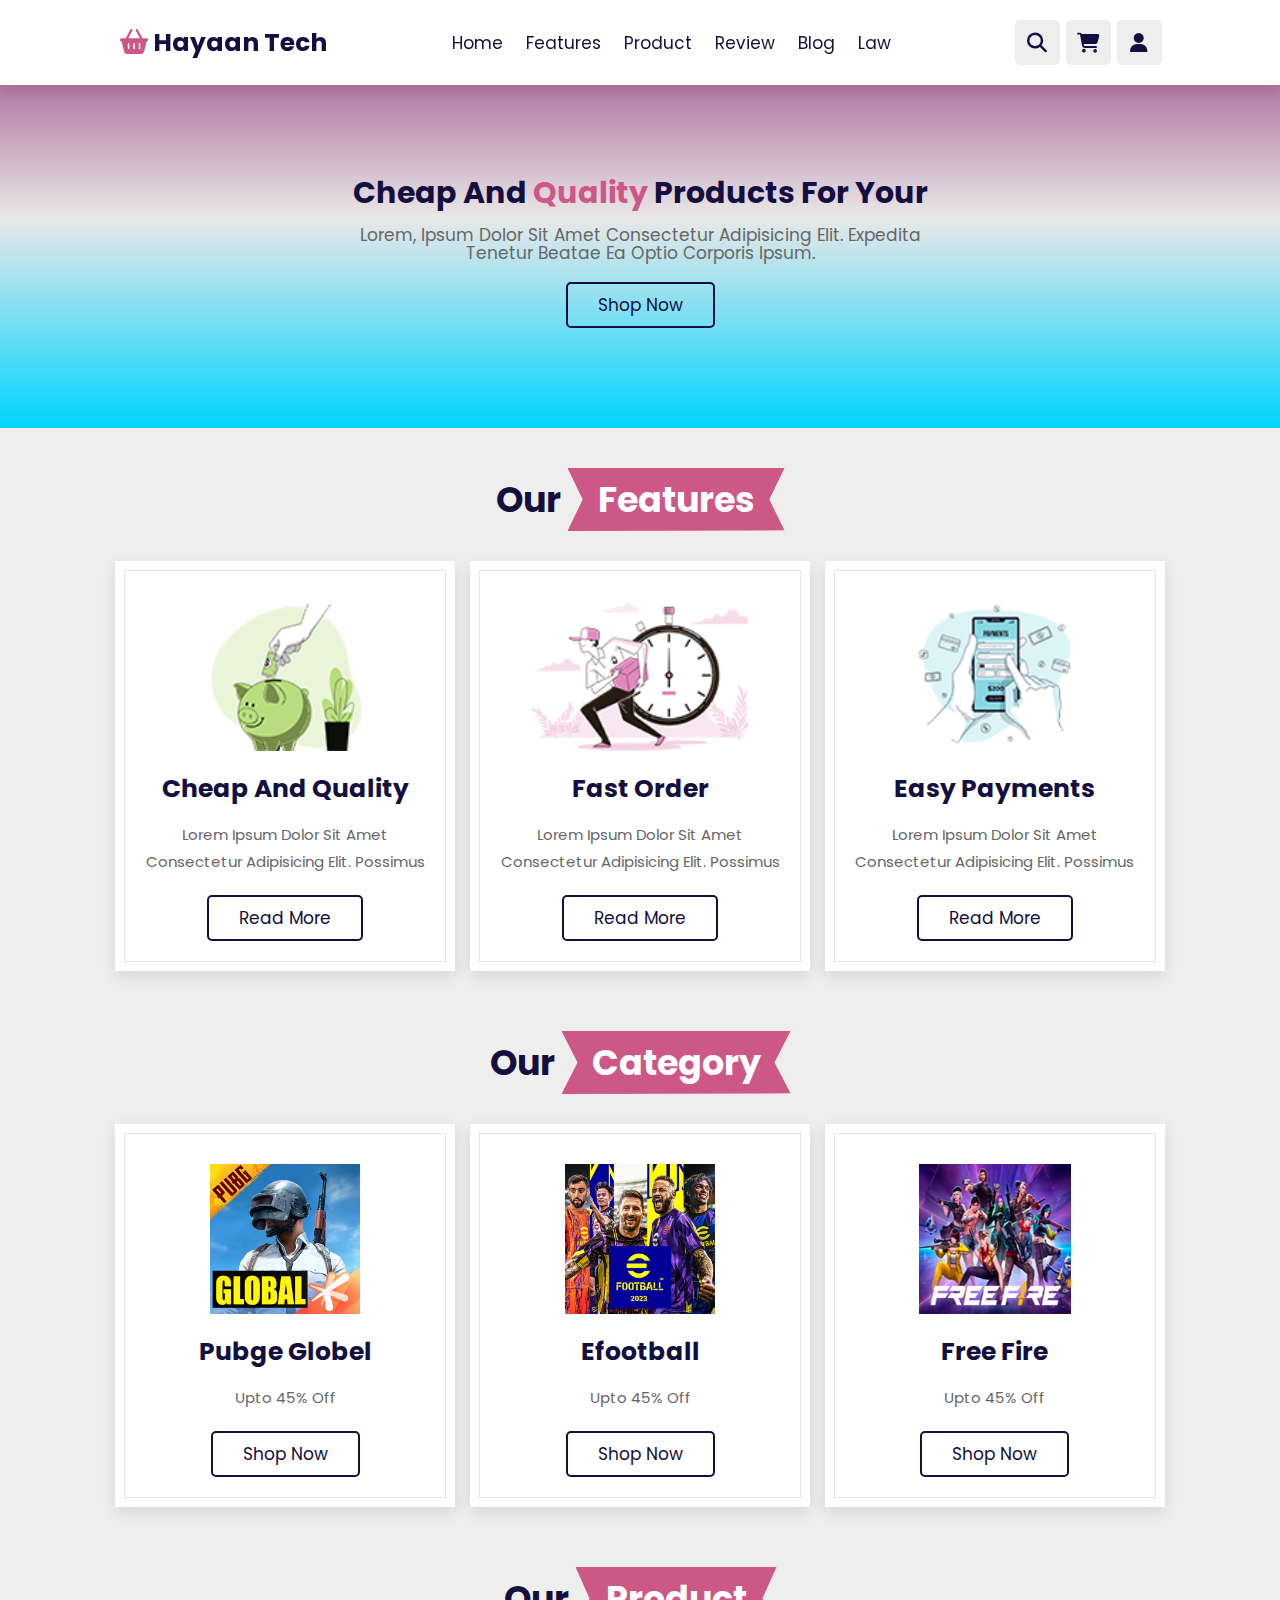
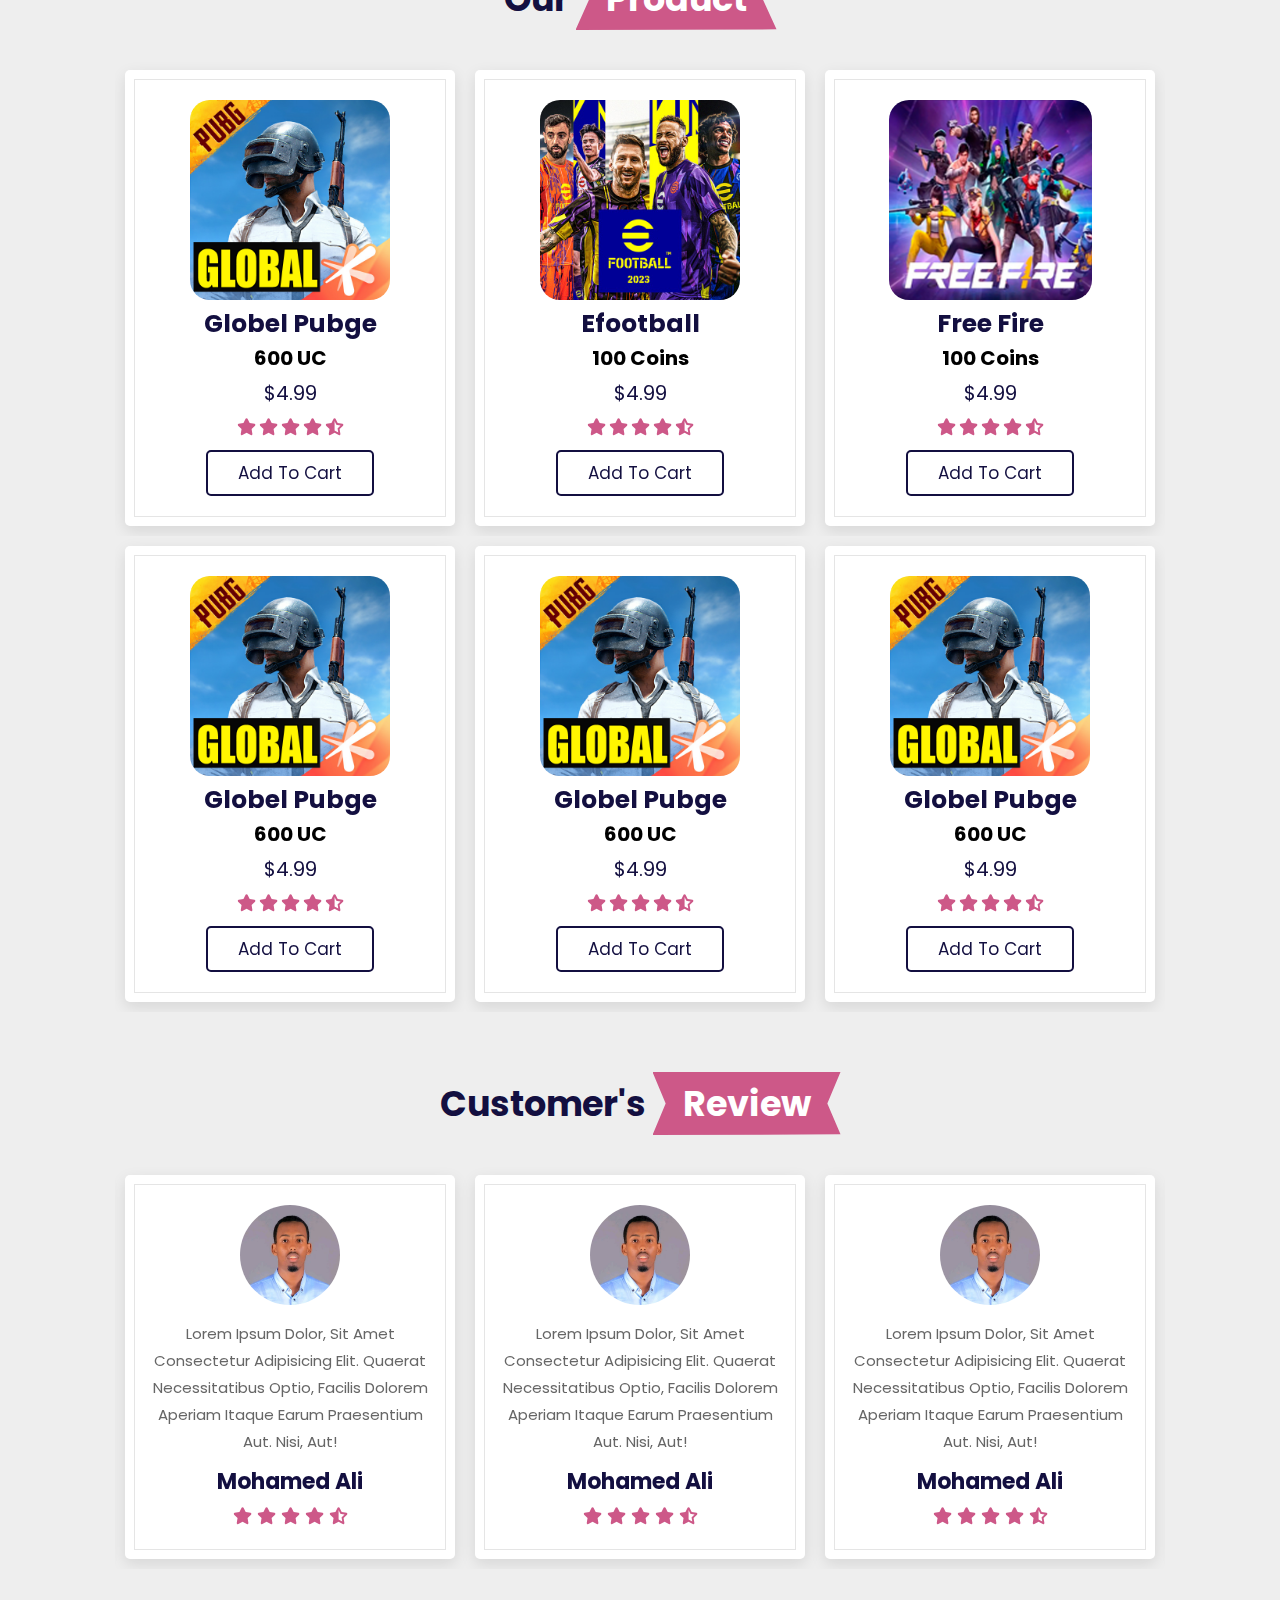
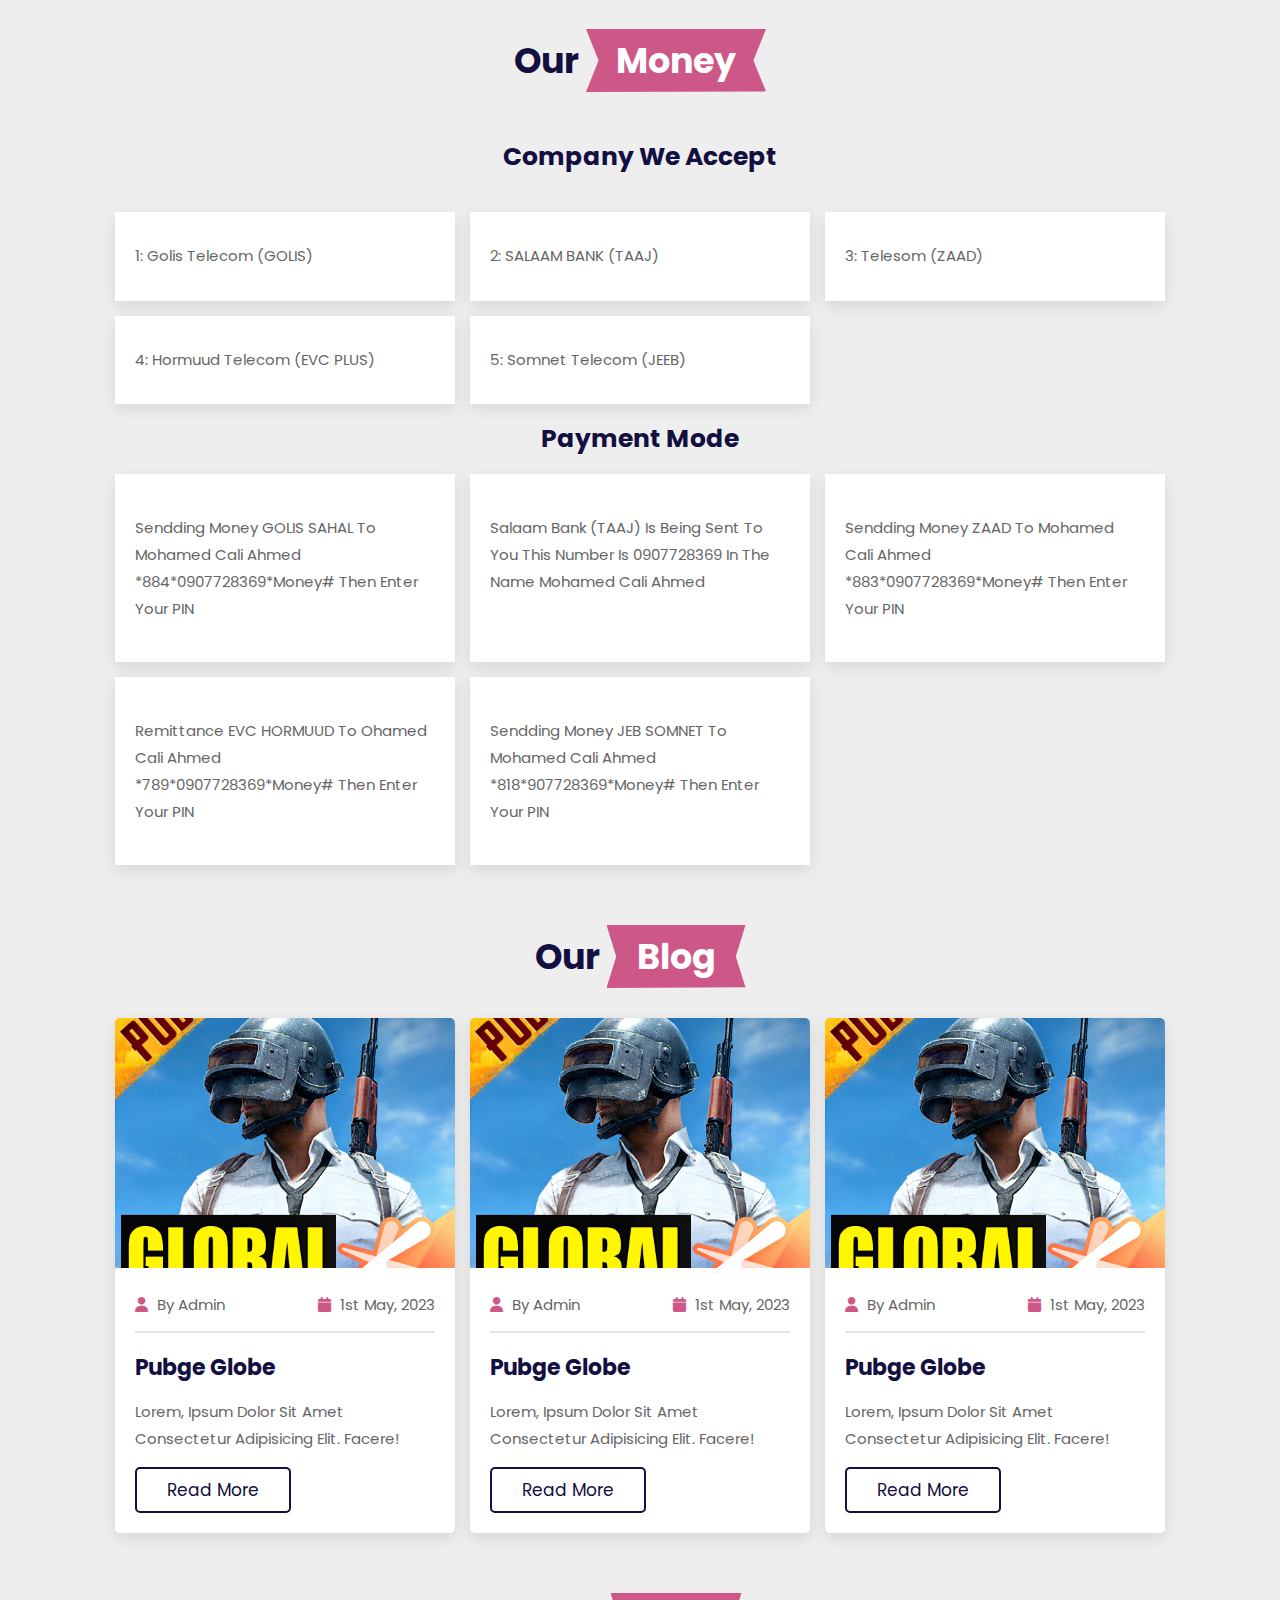
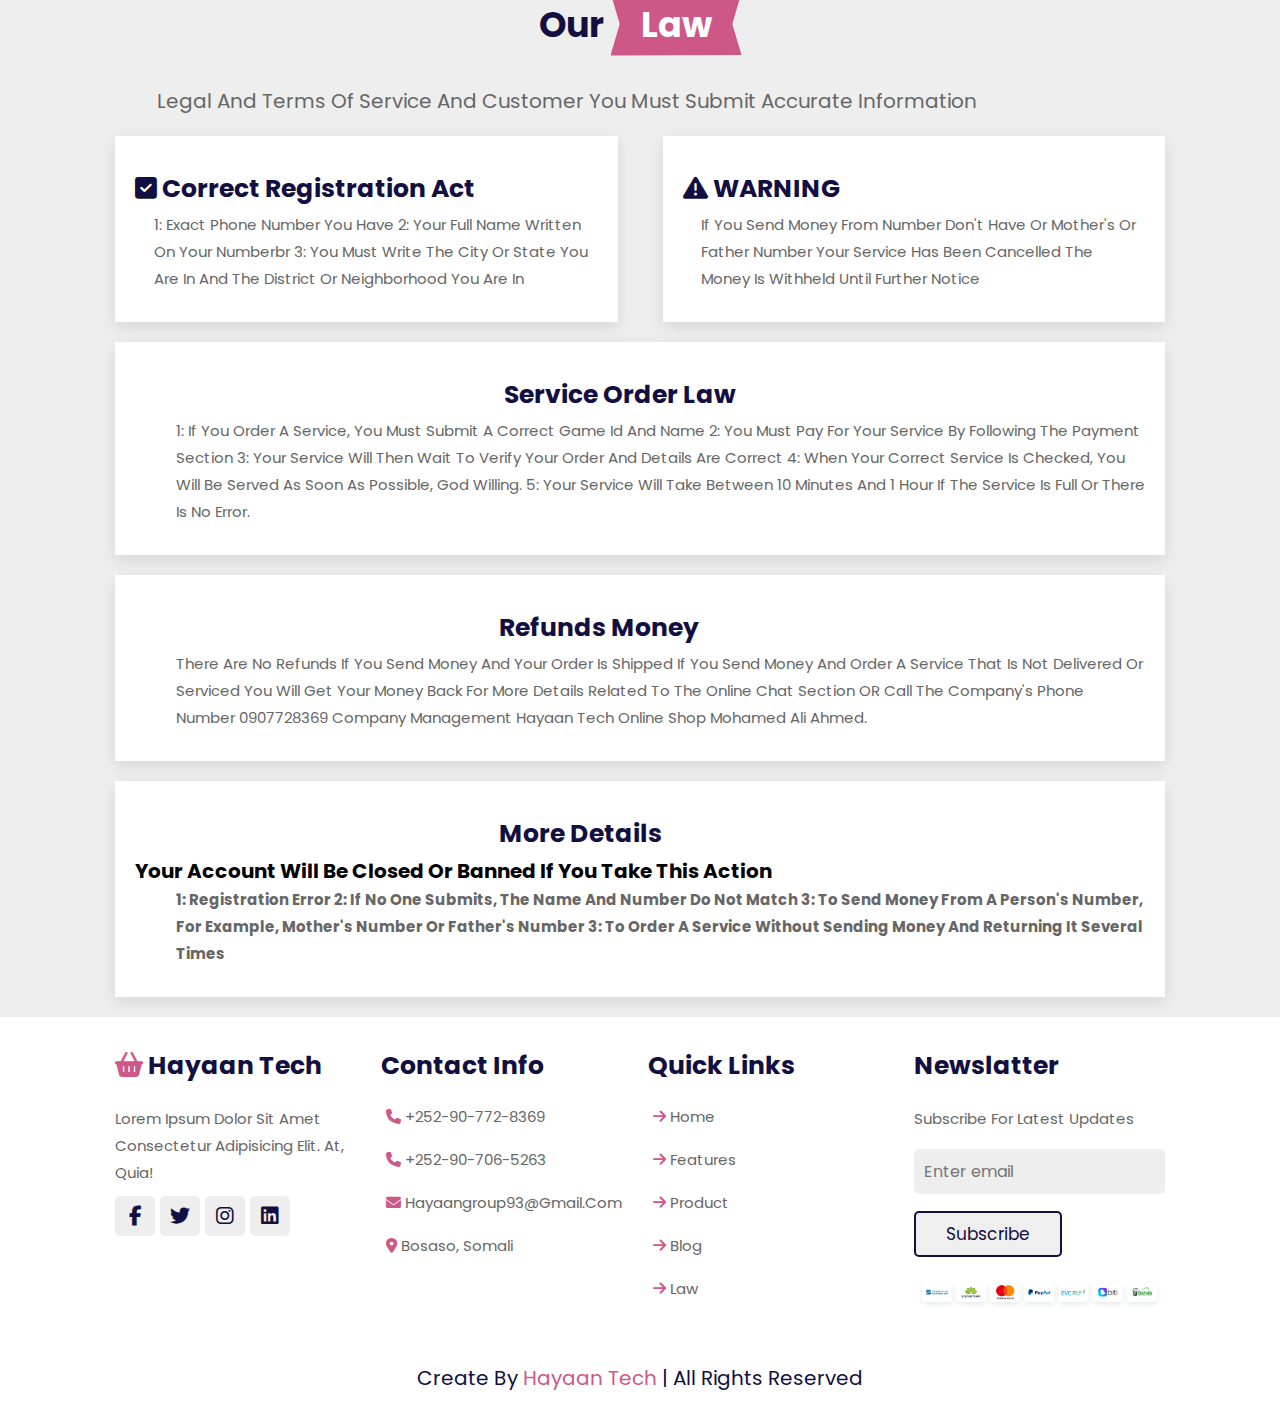
==== commit 42fe7648: "modified:   assets/style.css 	modified:   index.html" ====
--- a/index.html
+++ b/index.html
@@ -61,6 +61,17 @@
                     <span class="price prc"> Total: $4.99</span>
                 </div>
             </div>
+            <div class="box">
+                <i class="fas fa-trash"></i>
+                <img src="./assets/img/g3.png" alt="">
+                <div class="content-cart">
+                    <h3>Efootball</h3>
+                    <h1>100 Coins</h1>
+                    <span class="price">$4.99</span>
+                    <span class="quantity"><input type="number" value="1"></span>
+                    <span class="price prc"> Total: $4.99</span>
+                </div>
+            </div>
             <div class="total">Total: $19.99</div>
             <a href="#" class="btn">CheckOut</a>
         </div>
--- a/assets/style.css
+++ b/assets/style.css
@@ -169,6 +169,7 @@
 }
 .header .shopping-cart .box img{
     height: 10rem;
+    border-radius: 7px;
 }
 .header .shopping-cart .box .fa-trash{
     font-size: 2rem;
@@ -185,6 +186,9 @@
     color: var(--black);
     font-size: 1.7rem;
     padding-bottom: 1rem;
+}
+.header .shopping-cart .box .content-cart h1{
+    font-size: 1.5rem;
 }
 .header .shopping-cart .box .content-cart span{
     color: var(--light-color);
@@ -351,6 +355,7 @@
 }
 .products .product-slider .box img{
     height: 20rem;
+    border-radius: 2rem;
 }
 .products .product-slider .box h3{
     font-size: 2.5rem;
@@ -738,4 +743,7 @@
     .heading{
         font-size: 2.5rem;
     }
+    .footer{
+        text-align: center;
+    }
 }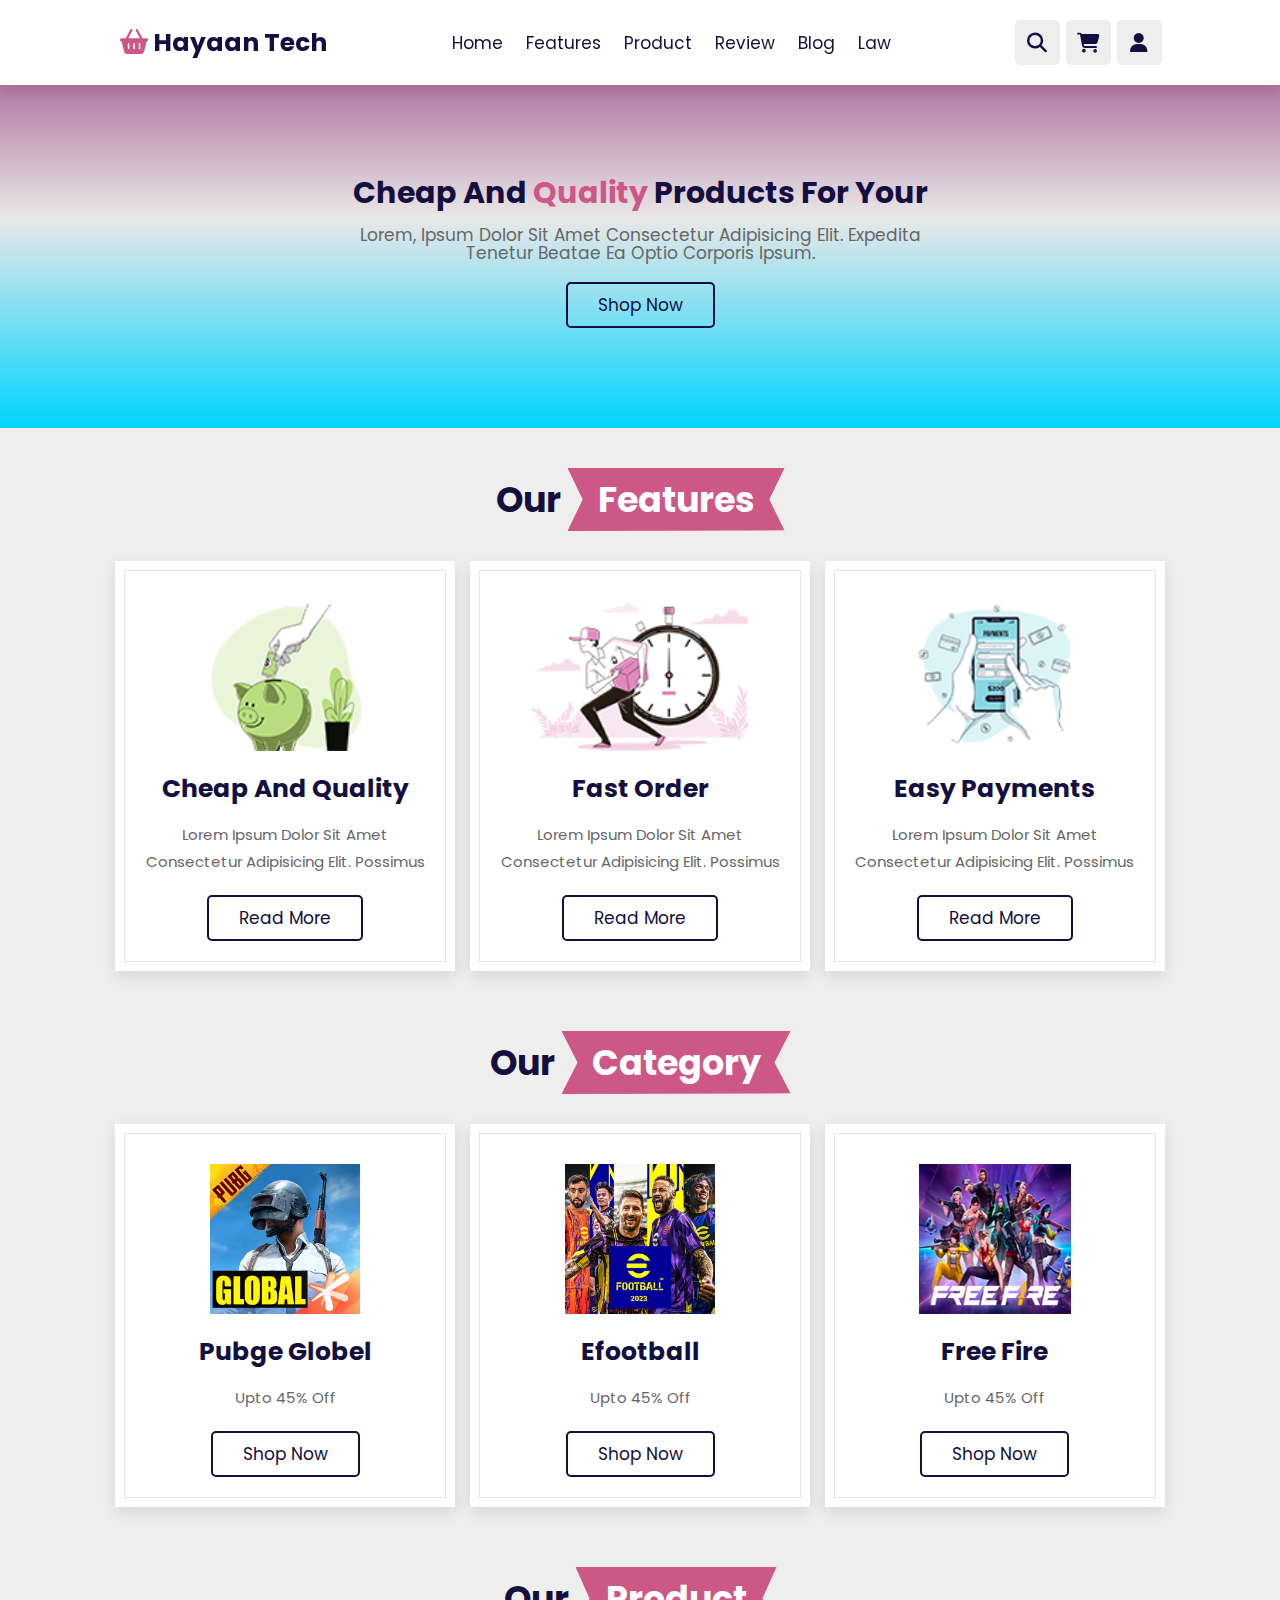
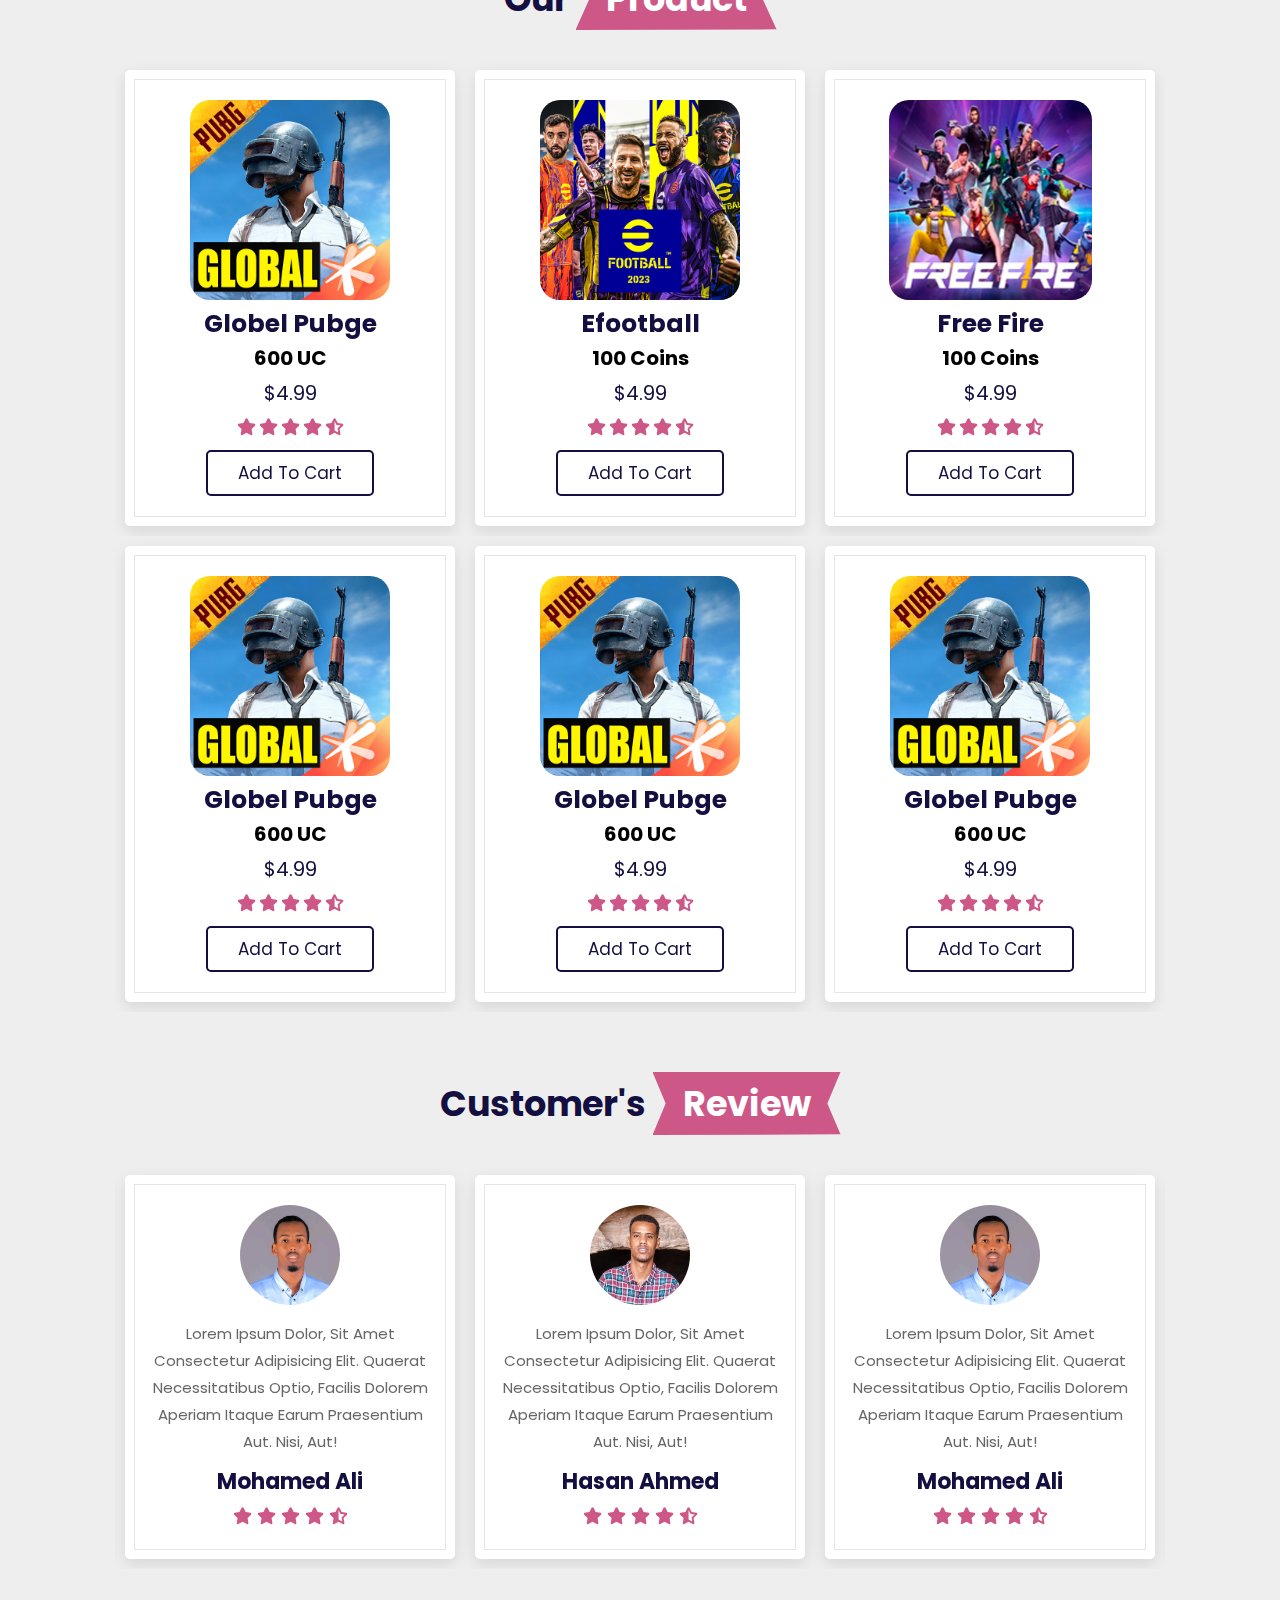
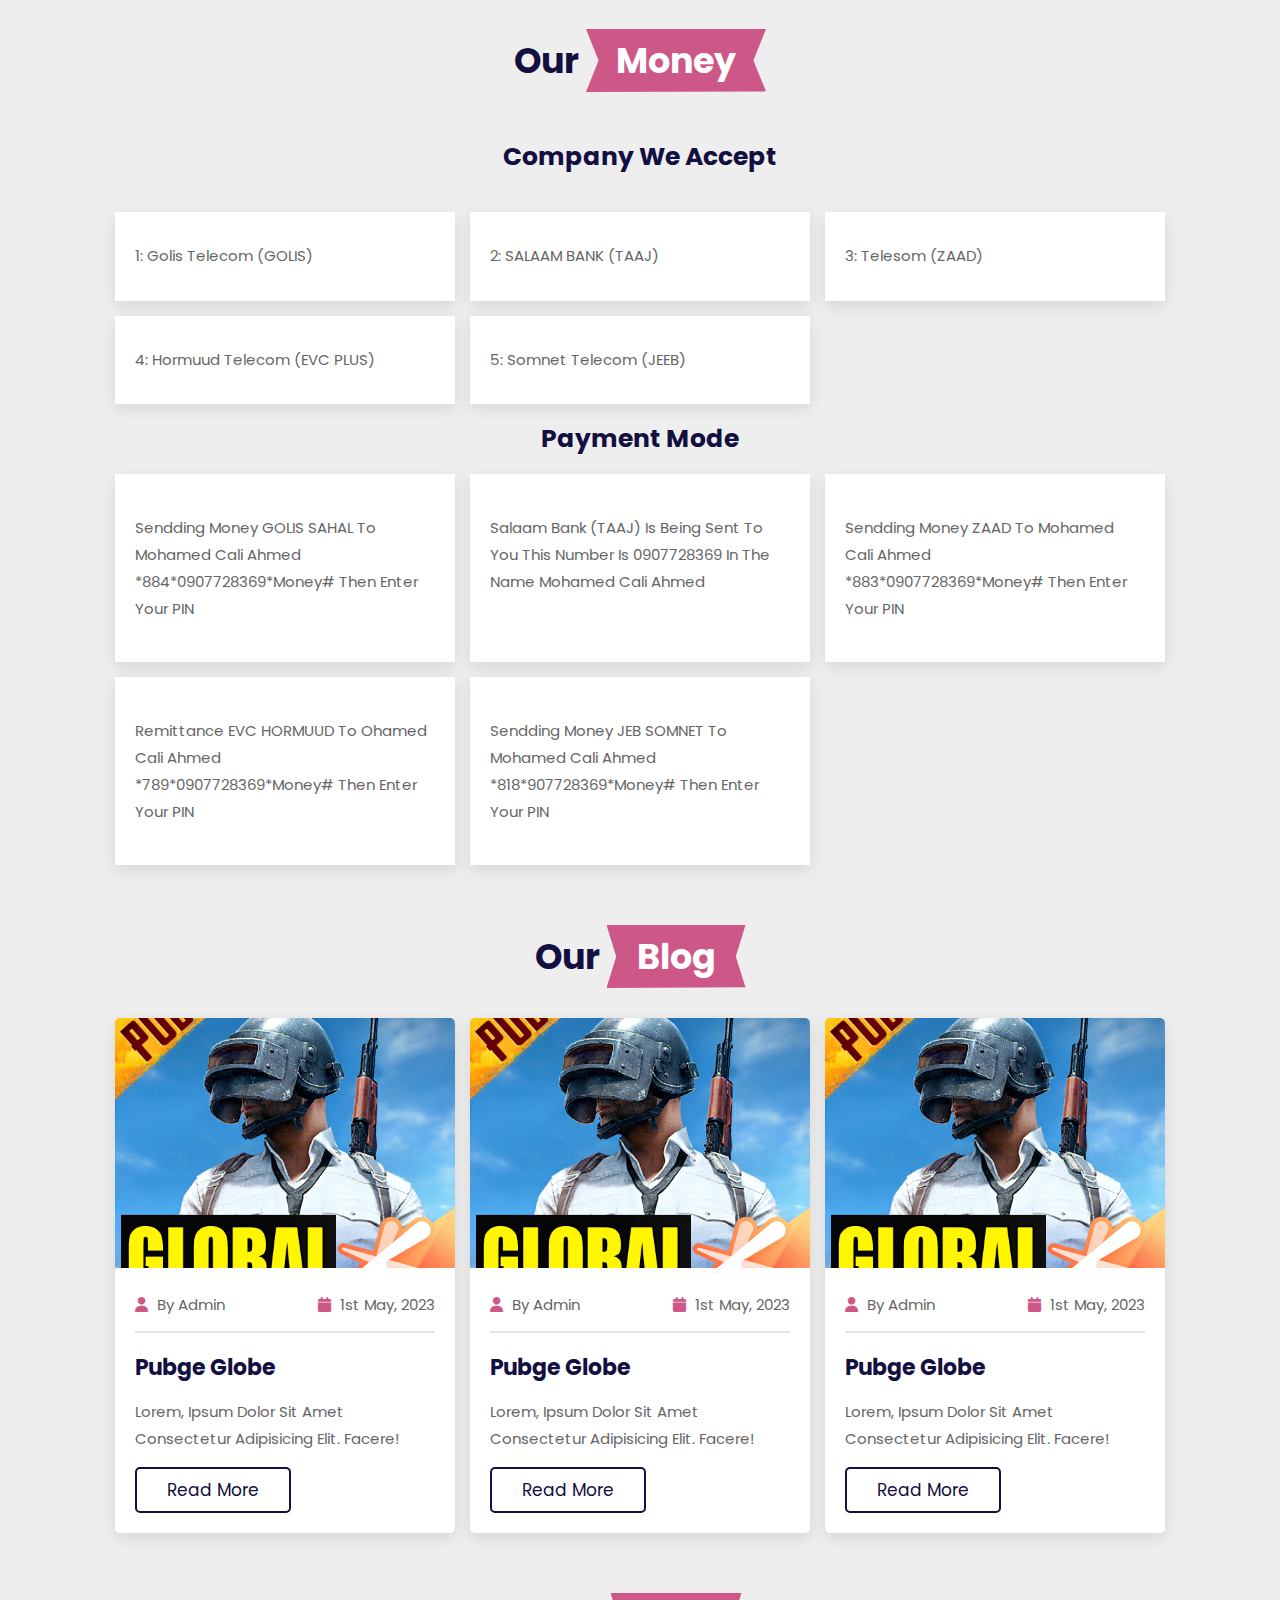
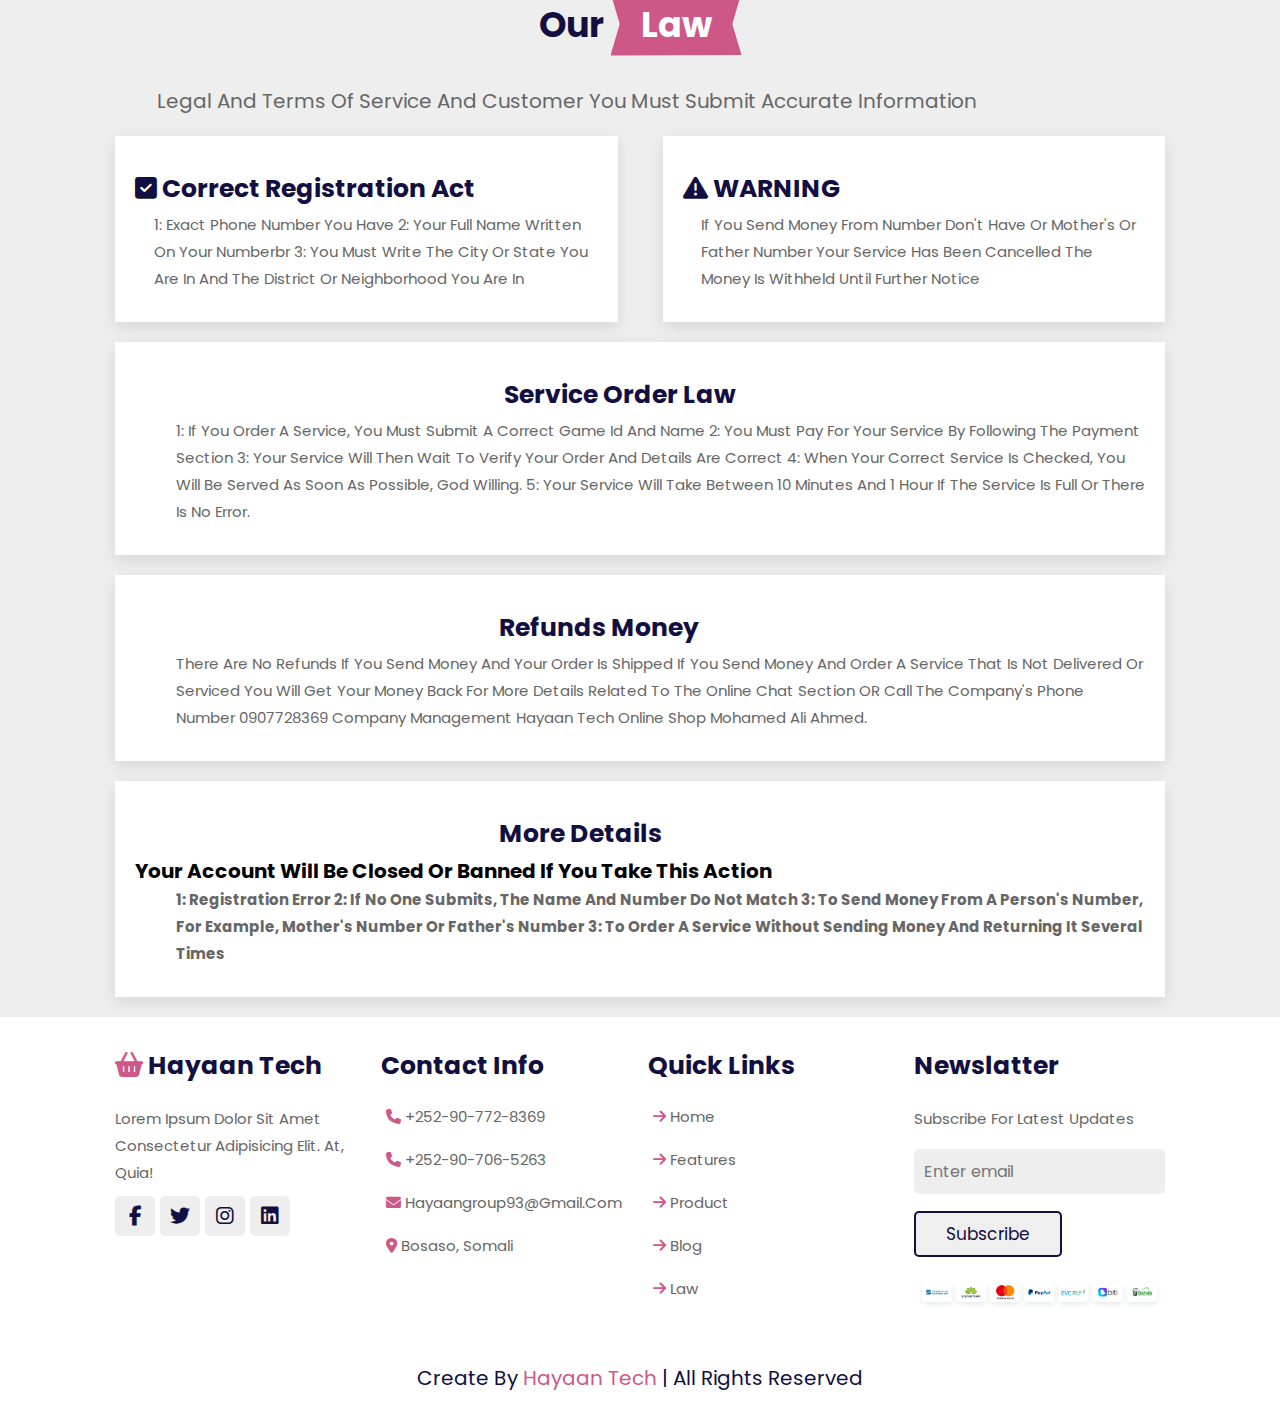
==== commit 31b8b95a: "new file:   assets/img/hasan.jpg 	modified:   index.html" ====
--- a/index.html
+++ b/index.html
@@ -395,11 +395,11 @@
                     </div>
                 </div>
                 <div class="swiper-slide box">
-                    <img src="./assets/img/pro.jpeg" alt="">
+                    <img src="./assets/img/hasan.jpg" alt="">
                     <p>Lorem ipsum dolor, sit amet consectetur adipisicing elit. Quaerat necessitatibus optio,
                          facilis dolorem aperiam itaque earum praesentium aut. Nisi, aut!
                     </p>
-                    <h3>Mohamed Ali</h3>
+                    <h3>Hasan Ahmed</h3>
                     <div class="stars">
                         <i class="fas fa-star"></i>
                         <i class="fas fa-star"></i>
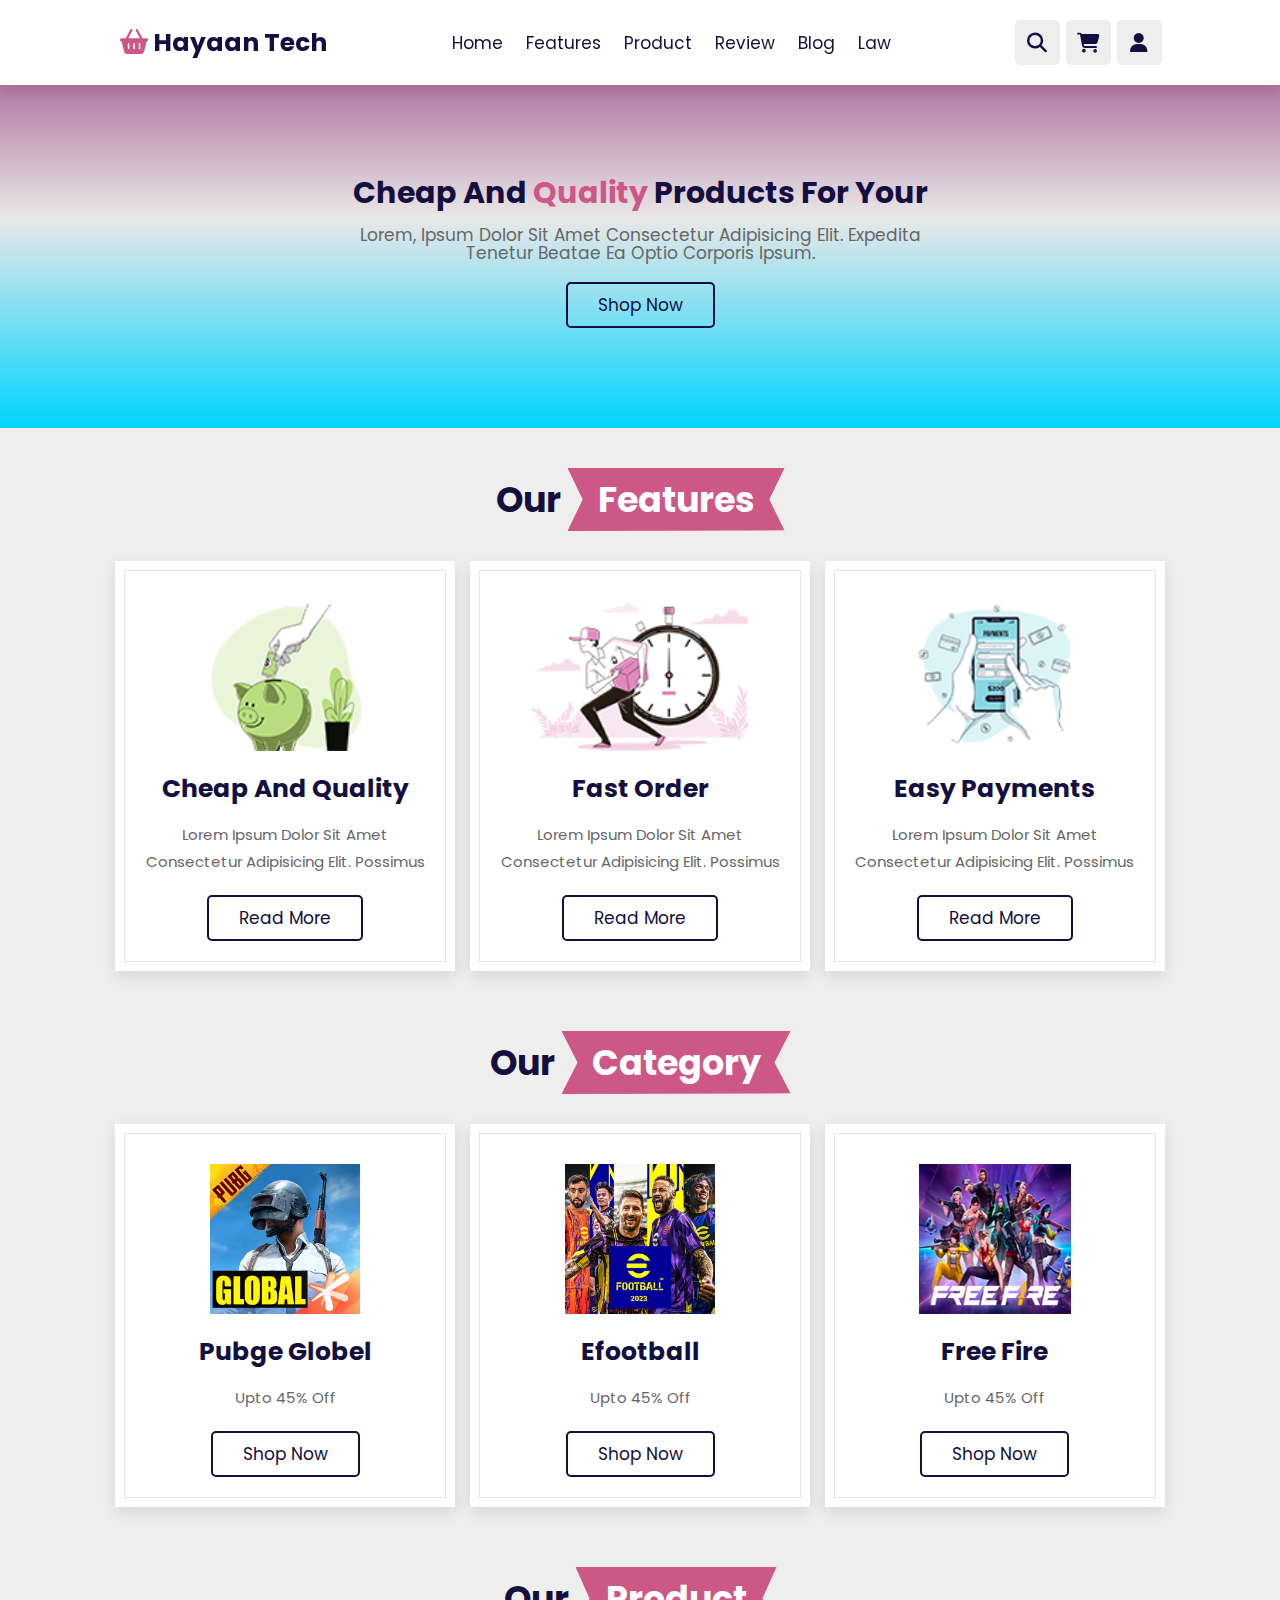
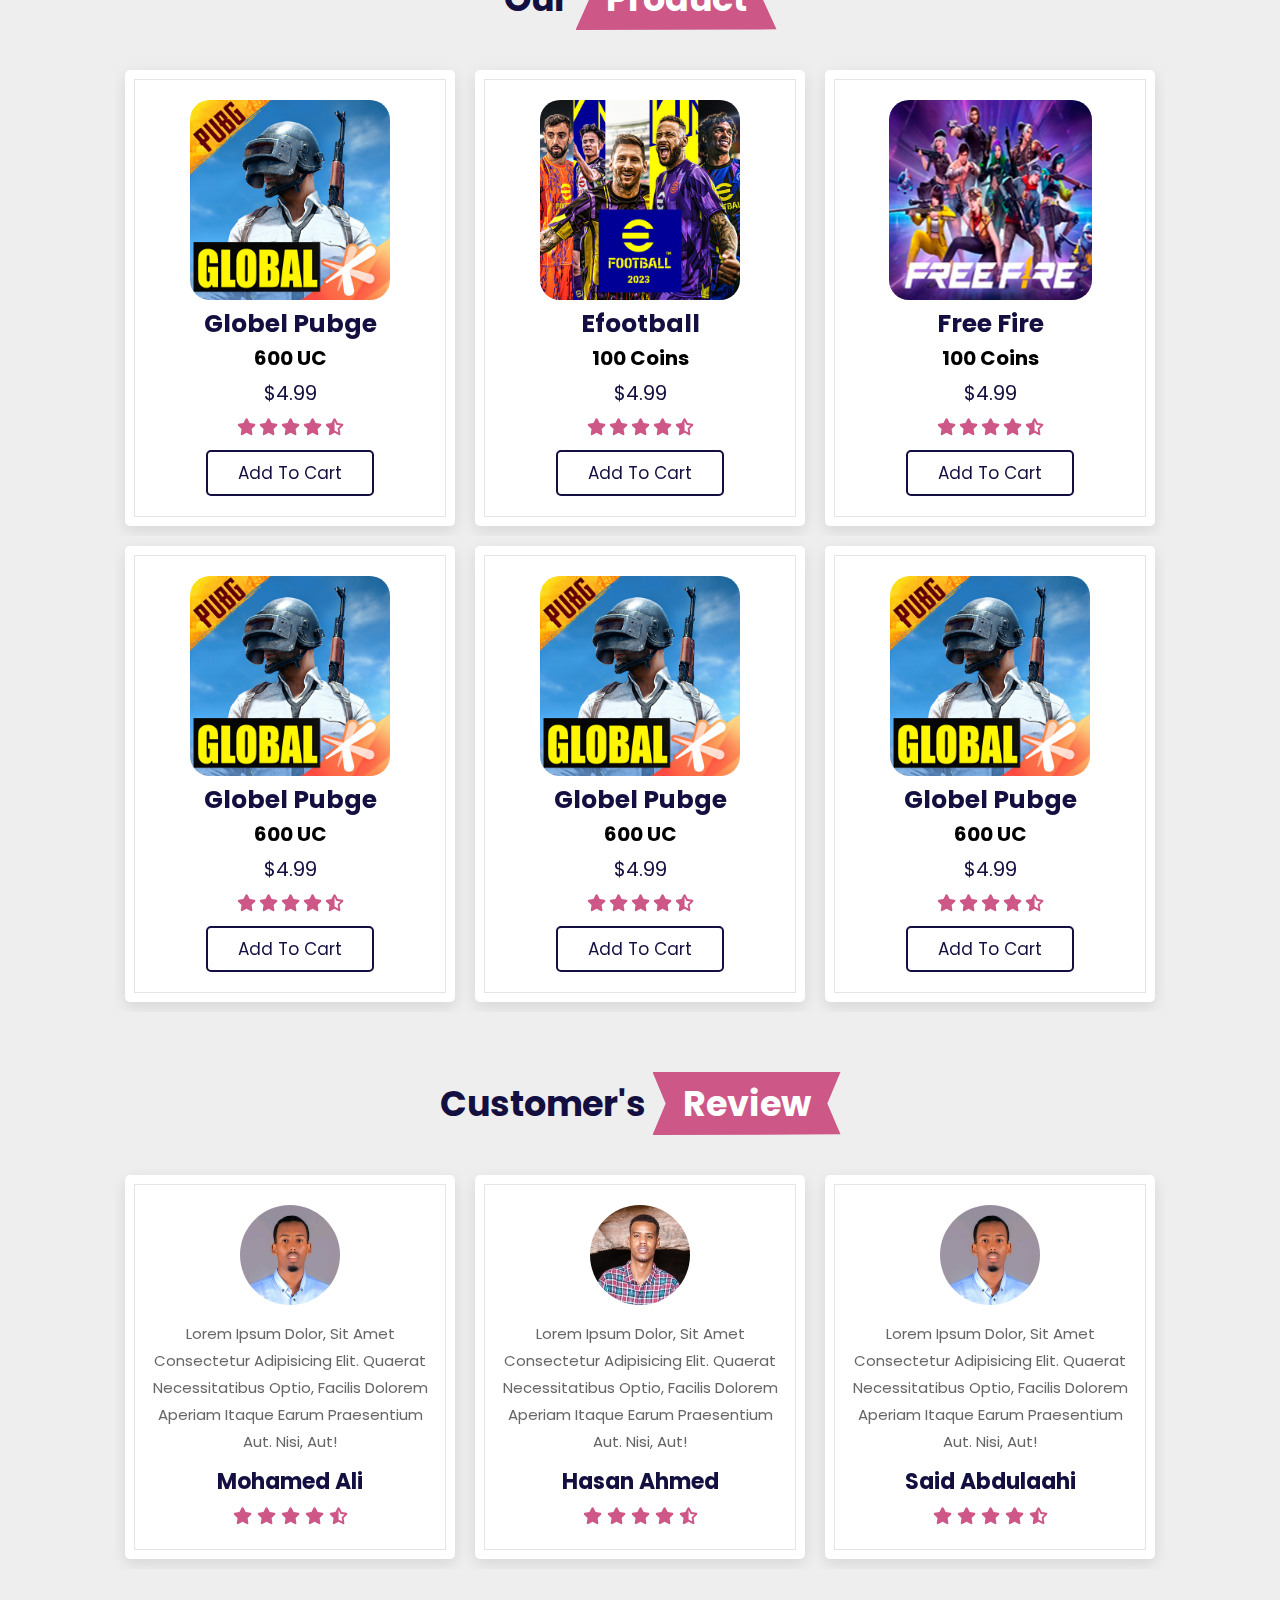
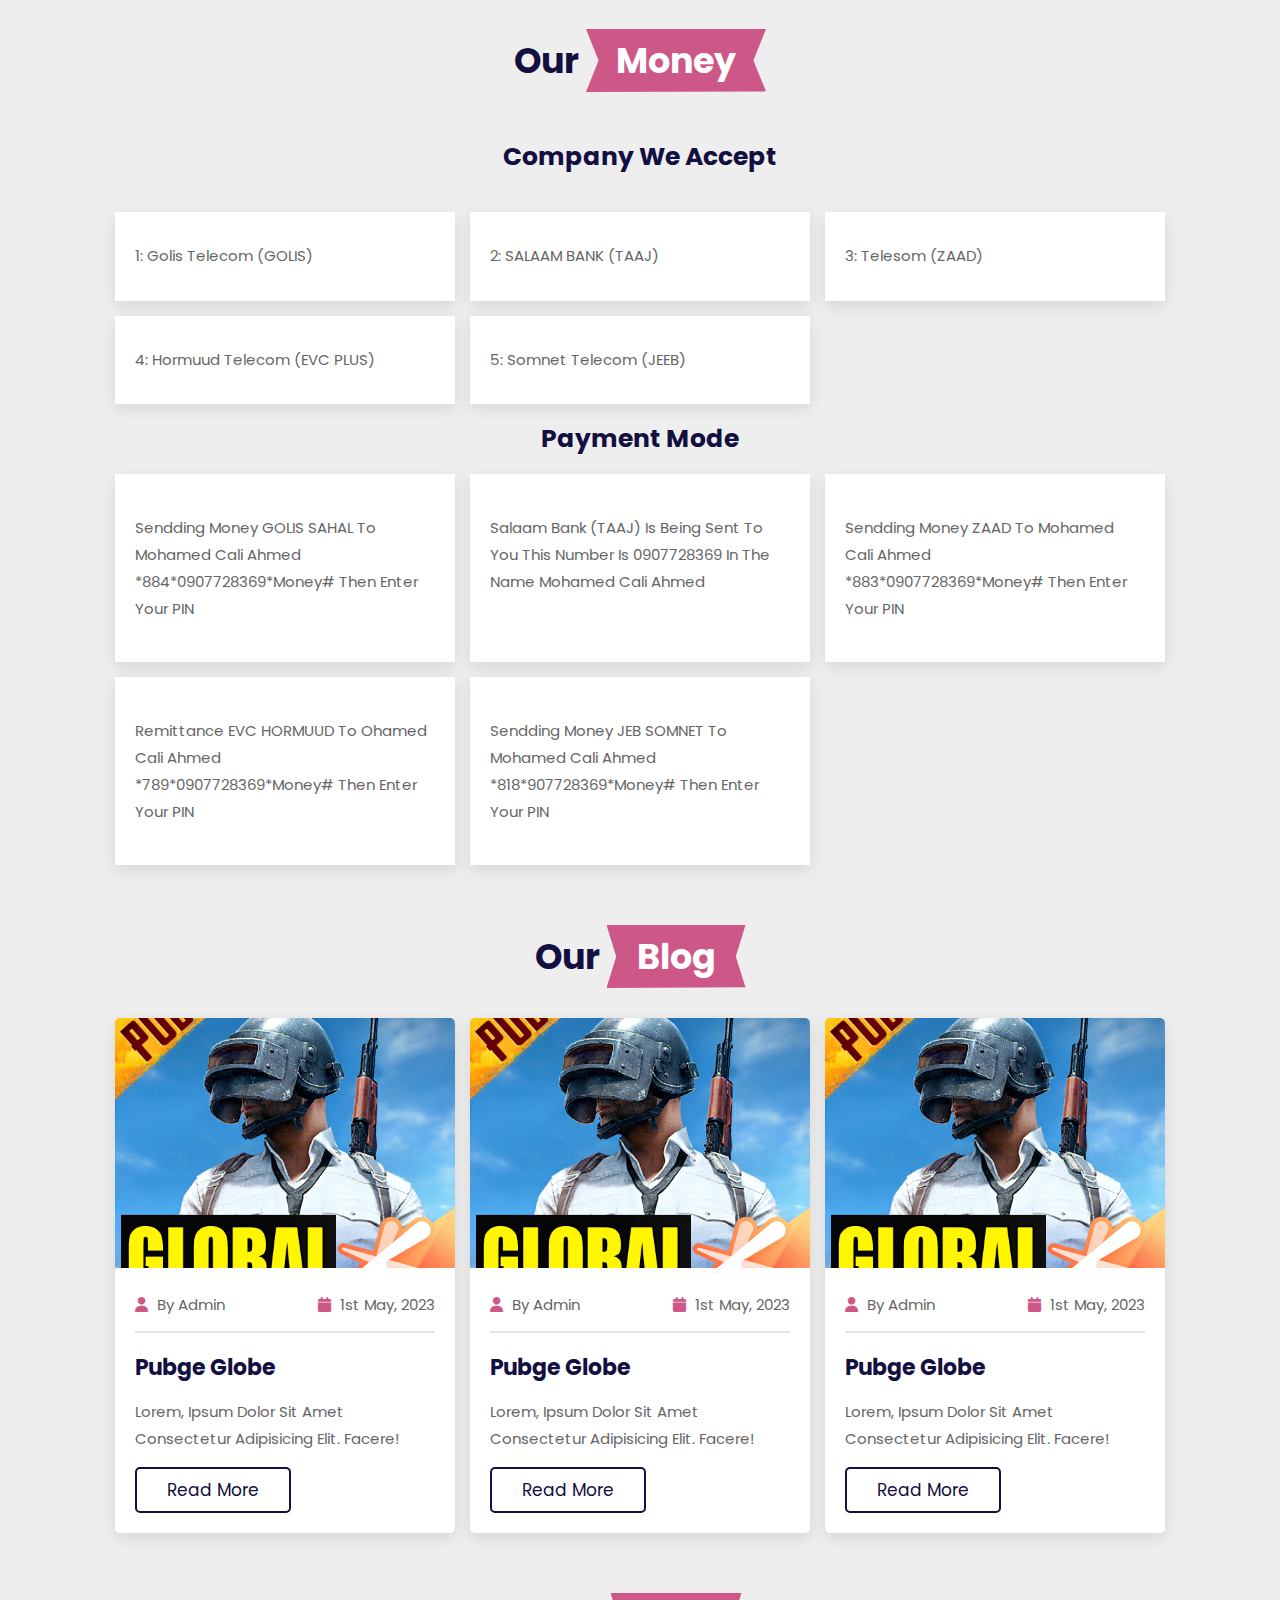
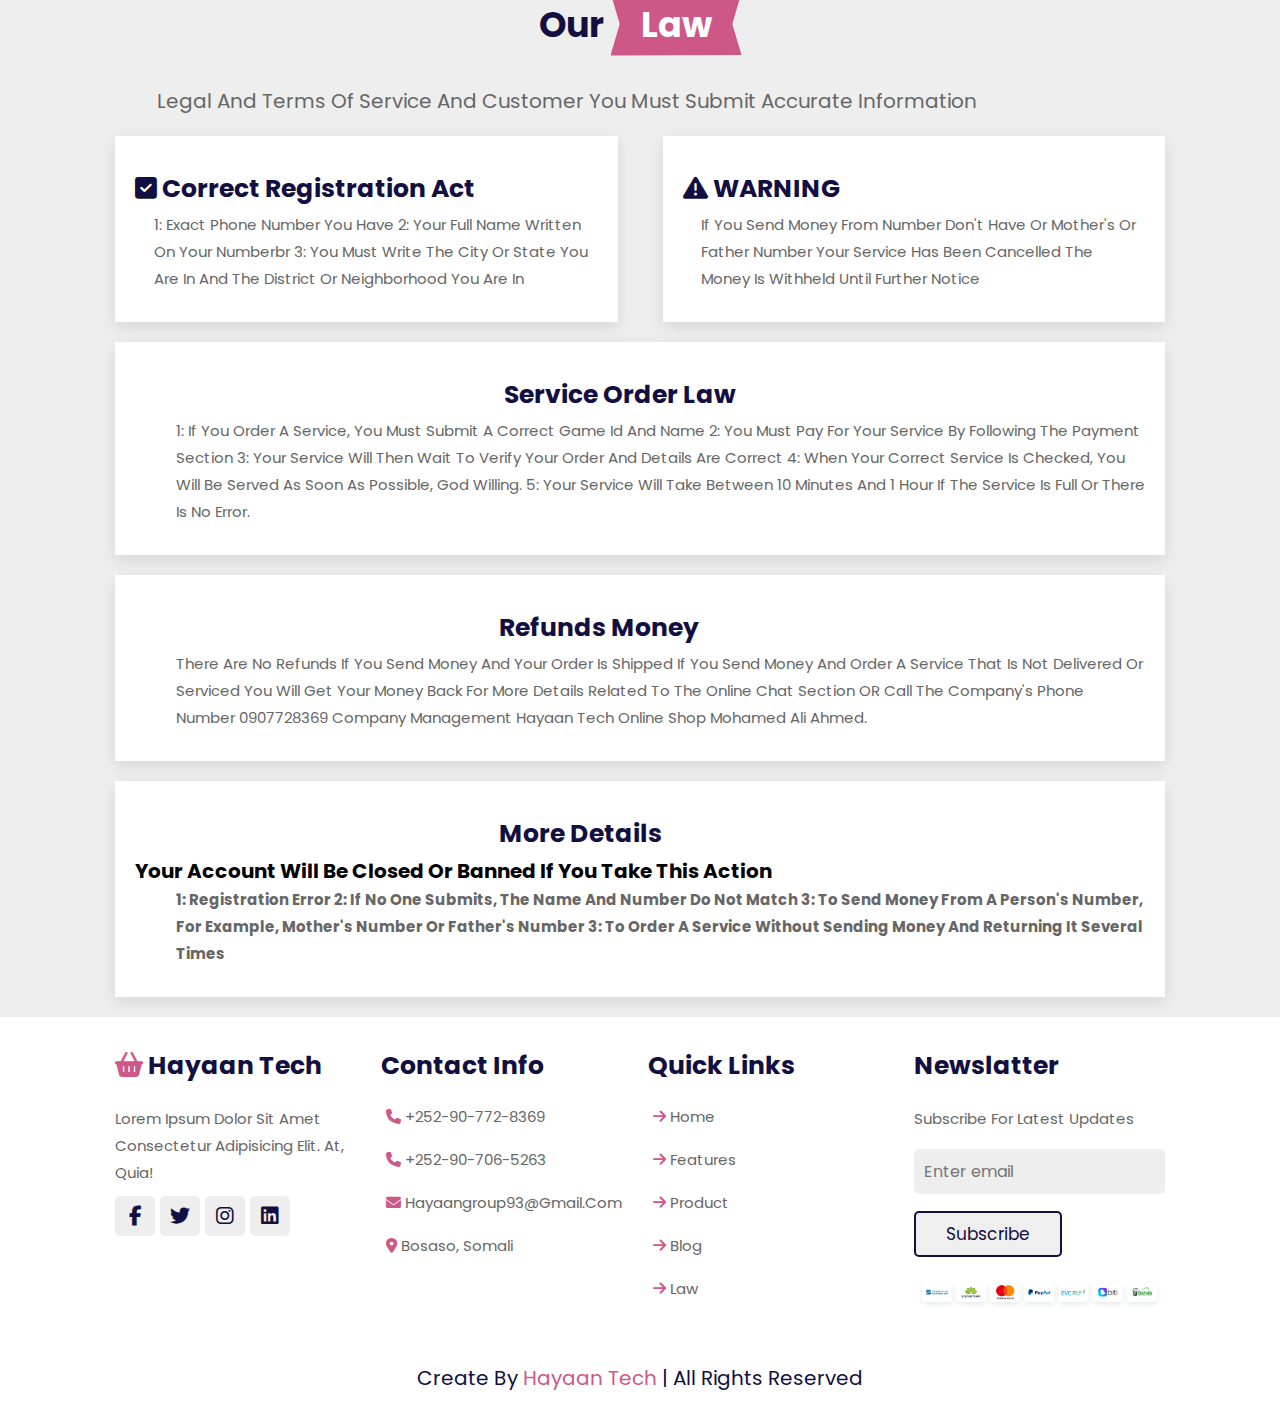
==== commit 4bf87315: "new file:   assets/img/bootan.jpg 	new file:   assets/img/nazro.jpg 	modified:   index.html" ====
--- a/index.html
+++ b/index.html
@@ -413,21 +413,35 @@
                     <p>Lorem ipsum dolor, sit amet consectetur adipisicing elit. Quaerat necessitatibus optio,
                          facilis dolorem aperiam itaque earum praesentium aut. Nisi, aut!
                     </p>
-                    <h3>Mohamed Ali</h3>
-                    <div class="stars">
-                        <i class="fas fa-star"></i>
-                        <i class="fas fa-star"></i>
-                        <i class="fas fa-star"></i>
-                        <i class="fas fa-star"></i>
-                        <i class="fas fa-star-half-alt"></i>
-                    </div>
-                </div>
-                <div class="swiper-slide box">
-                    <img src="./assets/img/pro.jpeg" alt="">
+                    <h3>Said Abdulaahi</h3>
+                    <div class="stars">
+                        <i class="fas fa-star"></i>
+                        <i class="fas fa-star"></i>
+                        <i class="fas fa-star"></i>
+                        <i class="fas fa-star"></i>
+                        <i class="fas fa-star-half-alt"></i>
+                    </div>
+                </div>
+                <div class="swiper-slide box">
+                    <img src="./assets/img/nazro.jpg" alt="">
                     <p>Lorem ipsum dolor, sit amet consectetur adipisicing elit. Quaerat necessitatibus optio,
                          facilis dolorem aperiam itaque earum praesentium aut. Nisi, aut!
                     </p>
-                    <h3>Mohamed Ali</h3>
+                    <h3>Nazro Abdulaahi</h3>
+                    <div class="stars">
+                        <i class="fas fa-star"></i>
+                        <i class="fas fa-star"></i>
+                        <i class="fas fa-star"></i>
+                        <i class="fas fa-star"></i>
+                        <i class="fas fa-star-half-alt"></i>
+                    </div>
+                </div>
+                <div class="swiper-slide box">
+                    <img src="./assets/img/bootan.jpg" alt="">
+                    <p>Lorem ipsum dolor, sit amet consectetur adipisicing elit. Quaerat necessitatibus optio,
+                         facilis dolorem aperiam itaque earum praesentium aut. Nisi, aut!
+                    </p>
+                    <h3>Mohamed Mohamuud</h3>
                     <div class="stars">
                         <i class="fas fa-star"></i>
                         <i class="fas fa-star"></i>
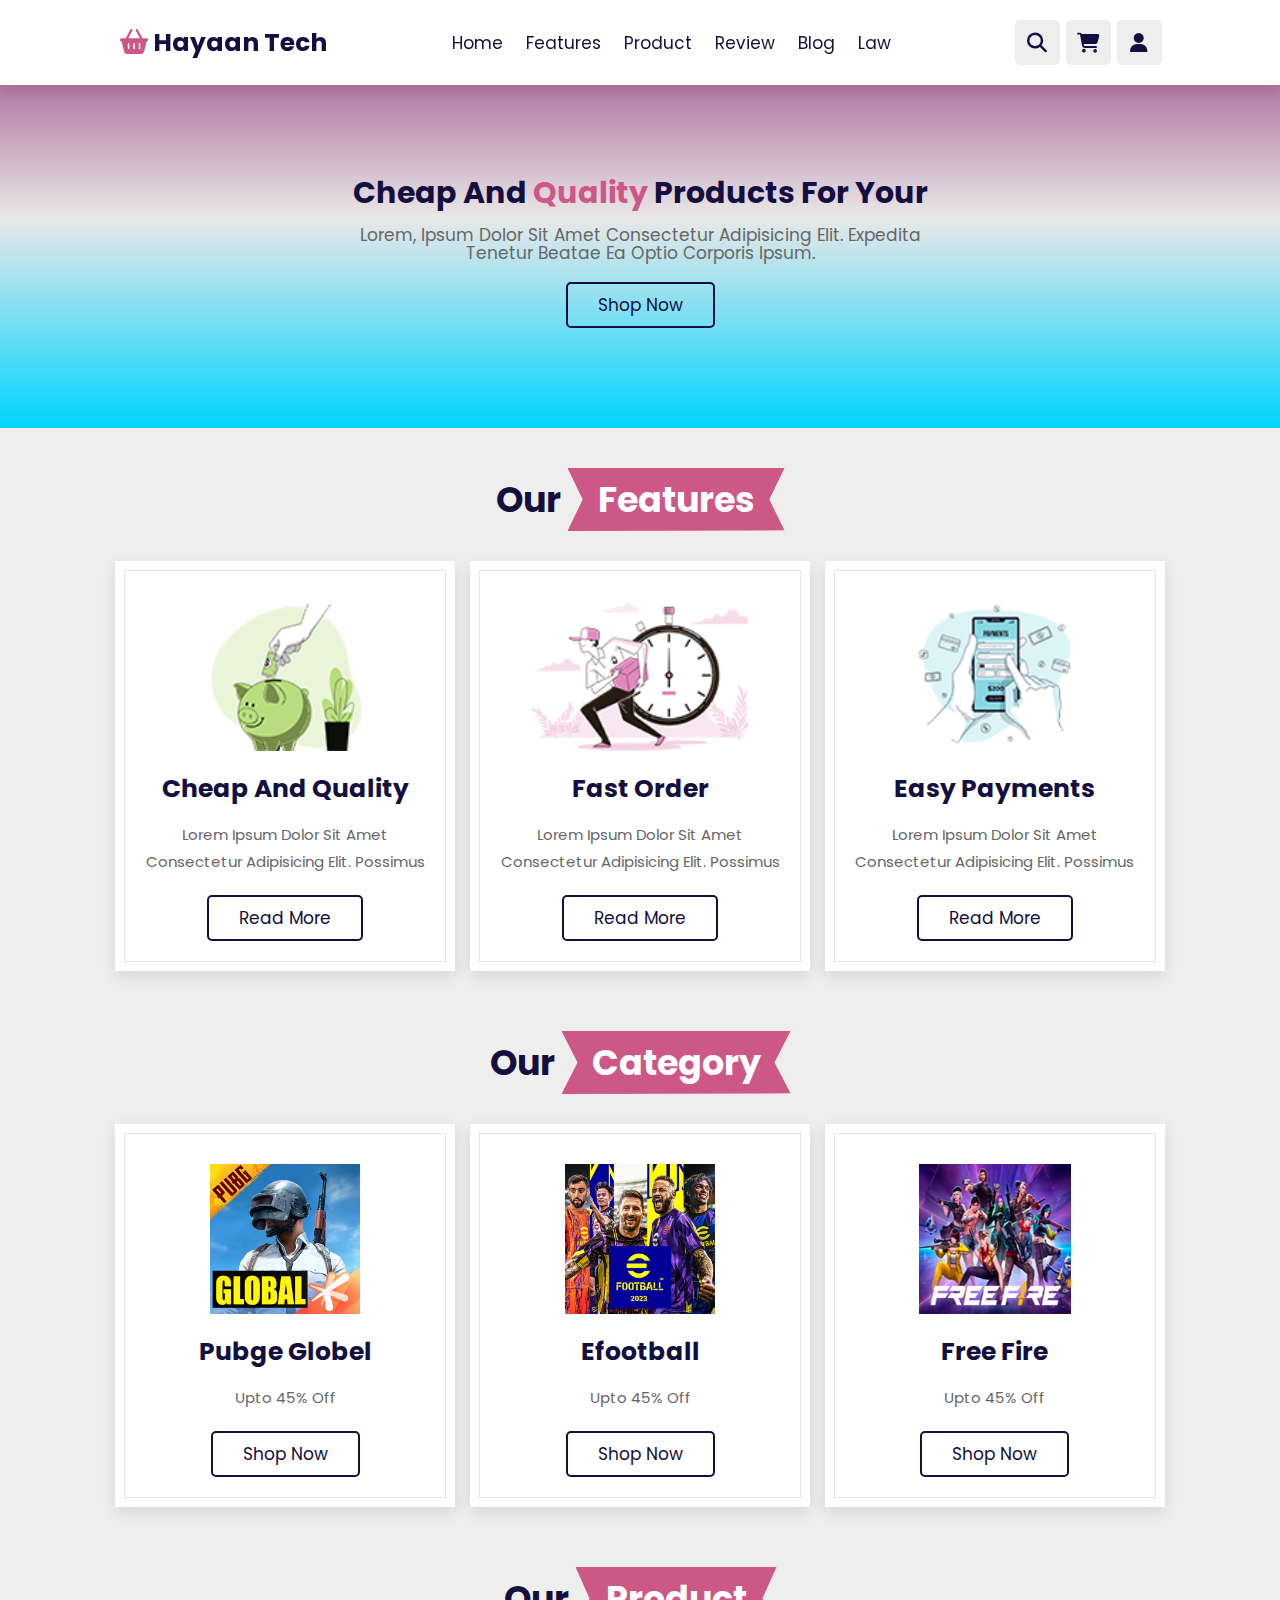
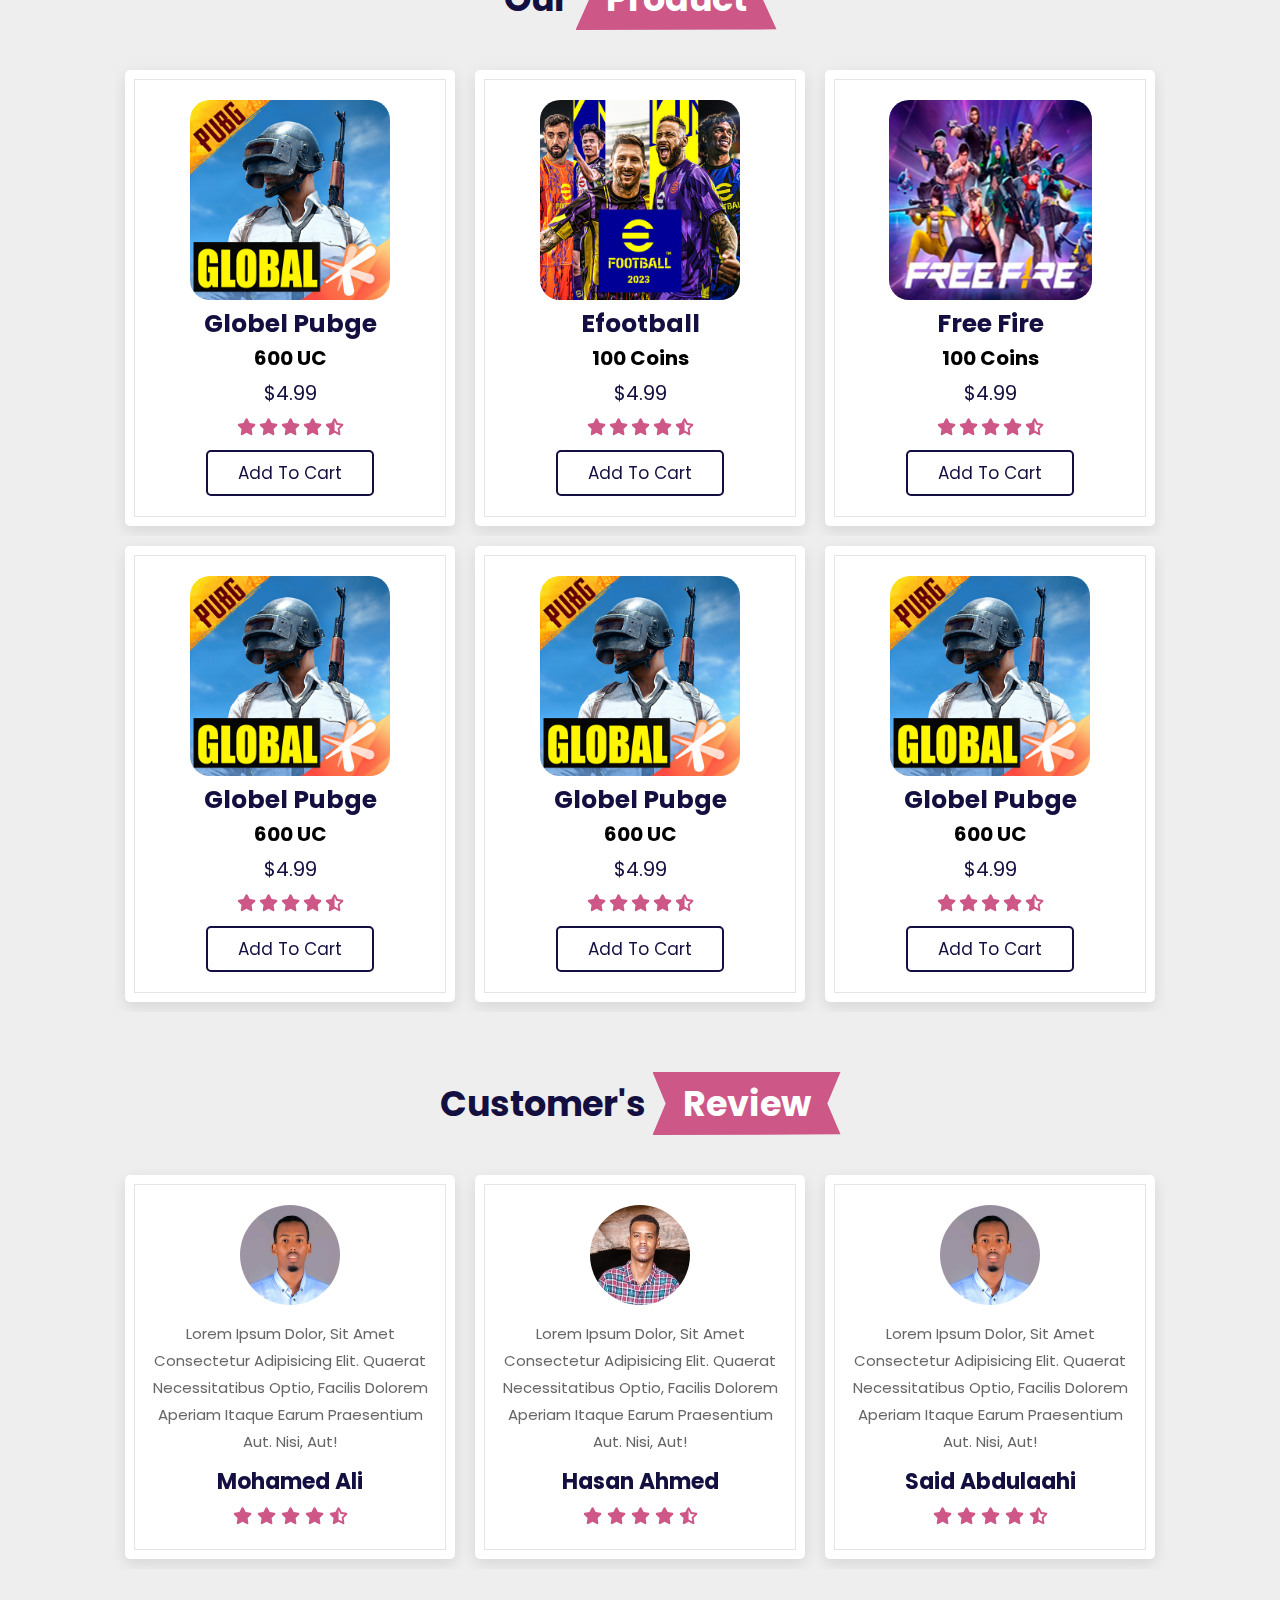
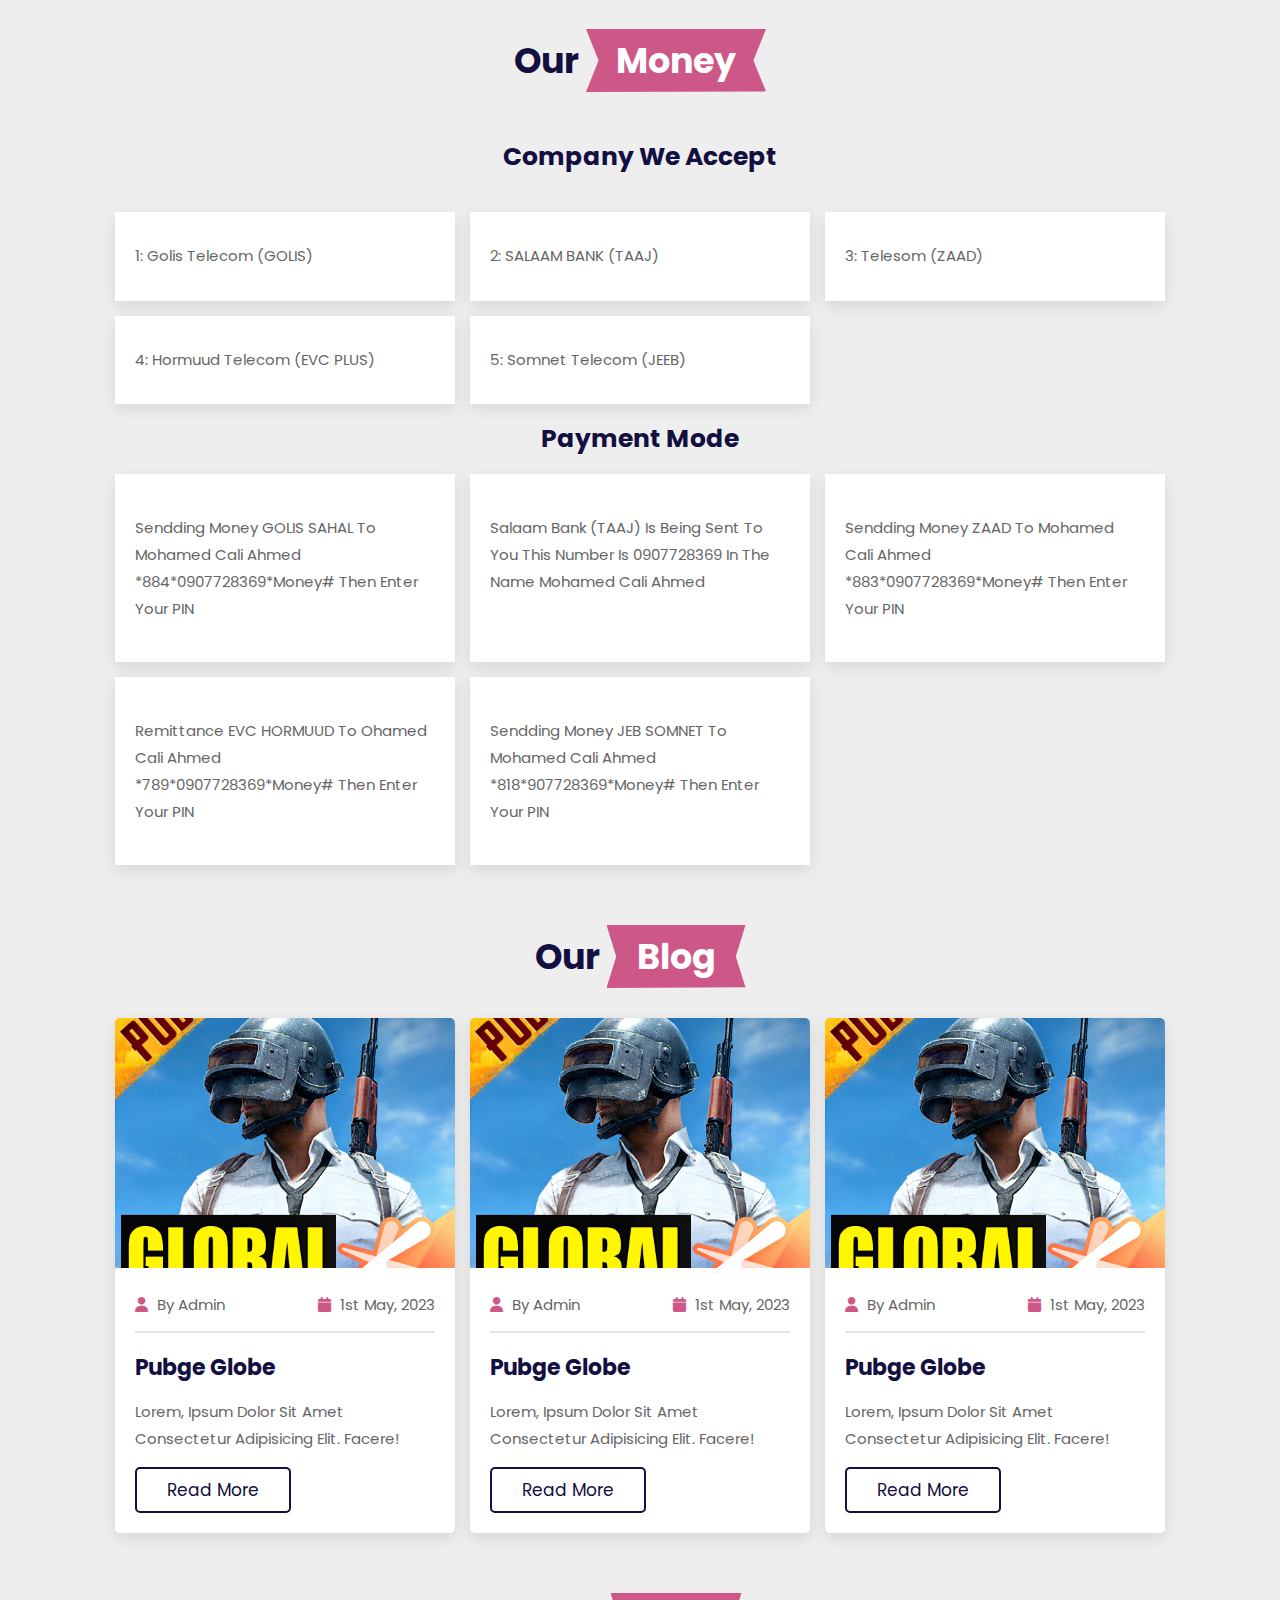
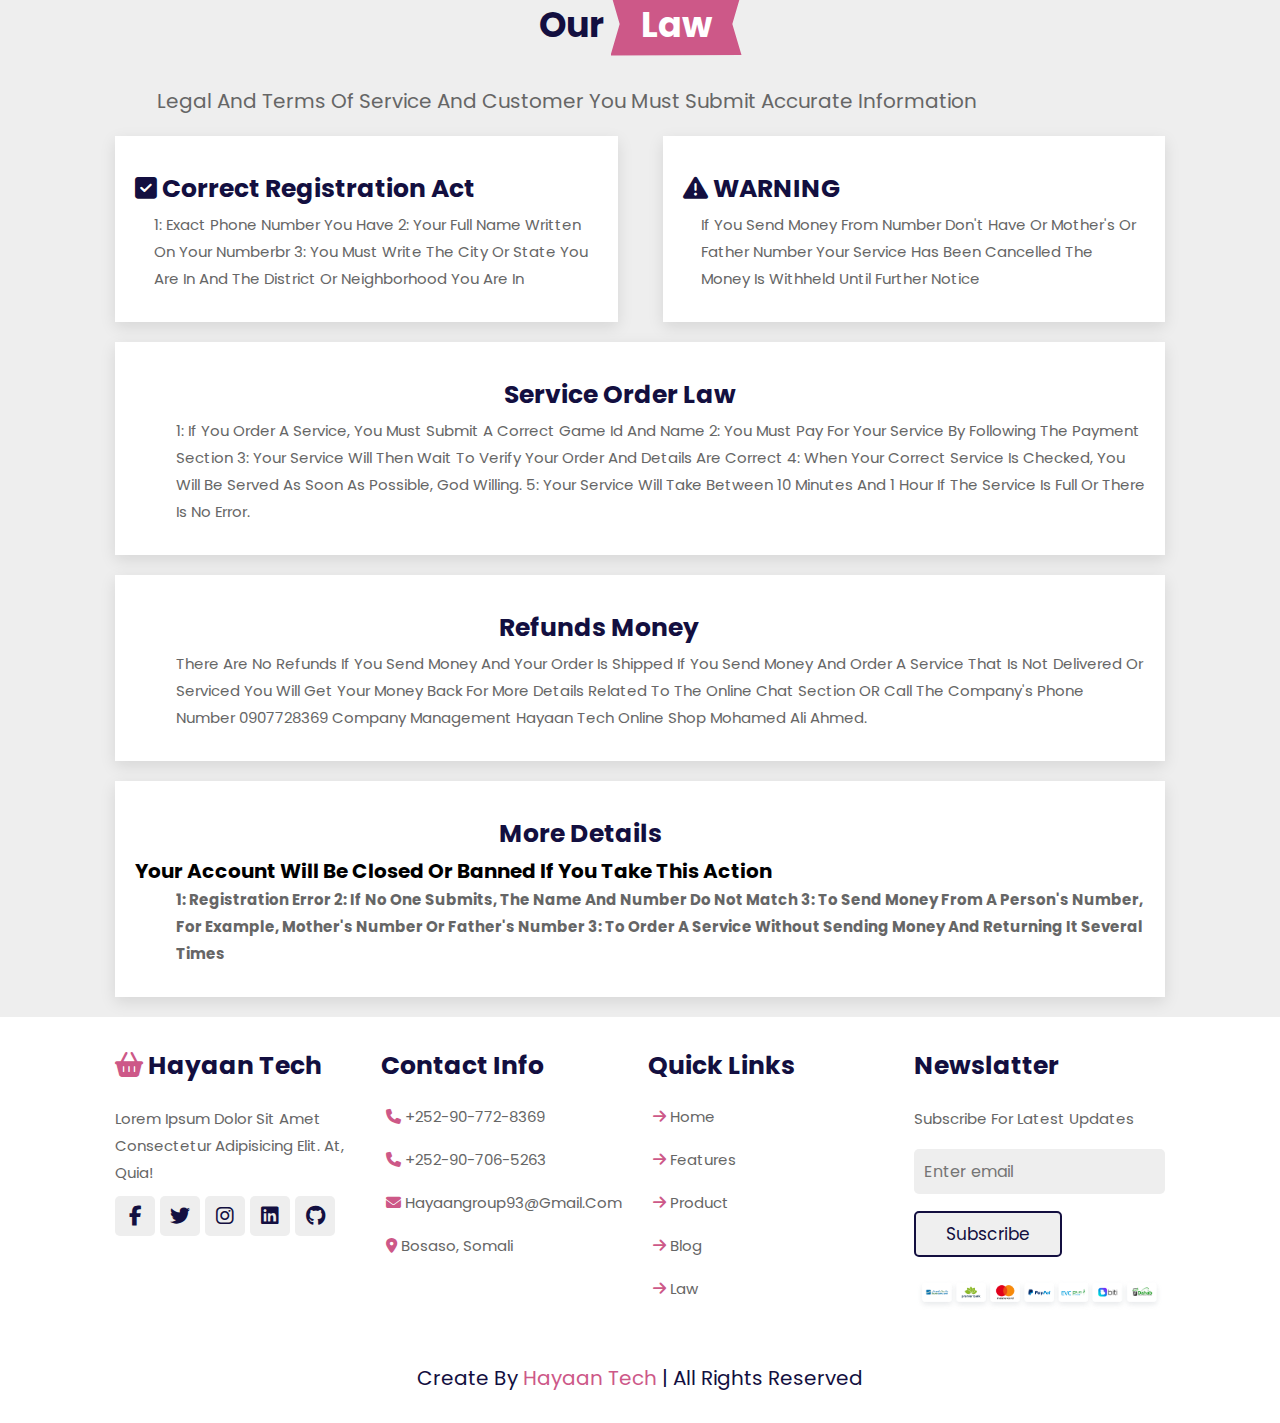
==== commit 512bfd05: "modified:   index.html" ====
--- a/index.html
+++ b/index.html
@@ -610,9 +610,10 @@
                 <p>Lorem ipsum dolor sit amet consectetur adipisicing elit. At, quia!</p>
                 <div class="share">
                     <a href="https://www.facebook.com/calihayaan2" class="fab fa-facebook-f"></a>
-                    <a href="https://www.twitter.com/calihayaan1#" class="fab fa-twitter"></a>
+                    <a href="https://www.twitter.com/calihayaan1" class="fab fa-twitter"></a>
                     <a href="https://www.instagram.com/cali_hayaan" class="fab fa-instagram"></a>
-                    <a href="https://www.linkedin.com/calihayaan" class="fab fa-linkedin"></a>
+                    <a href="https://www.linkedin.com/in/calihayaan" class="fab fa-linkedin"></a>
+                    <a href="https://www.github.com/hay12k" class="fab fa-github"></a>
                 </div>
             </div>
             <div class="box">
--- a/assets/style.css
+++ b/assets/style.css
@@ -746,4 +746,7 @@
     .footer{
         text-align: center;
     }
+    .footer .box-container .box .payment-img {
+        height: 4.5rem;
+    }
 }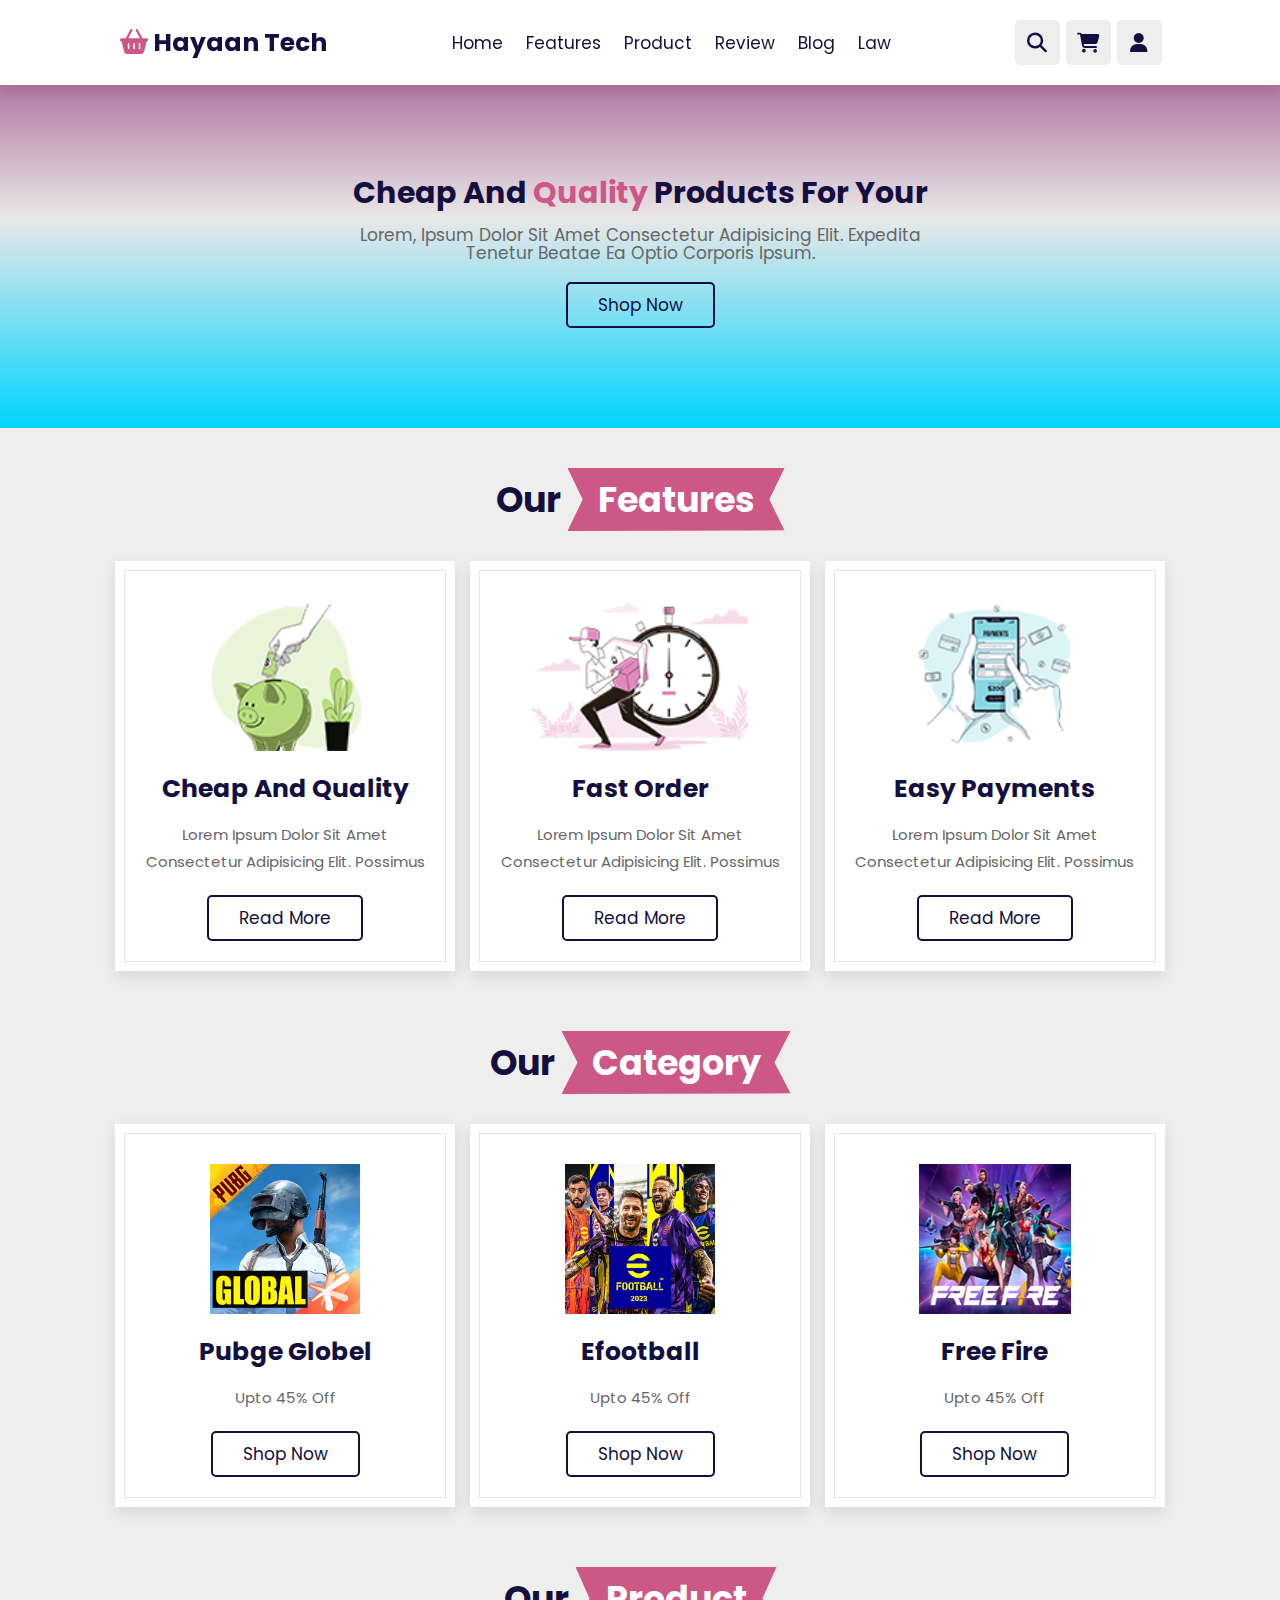
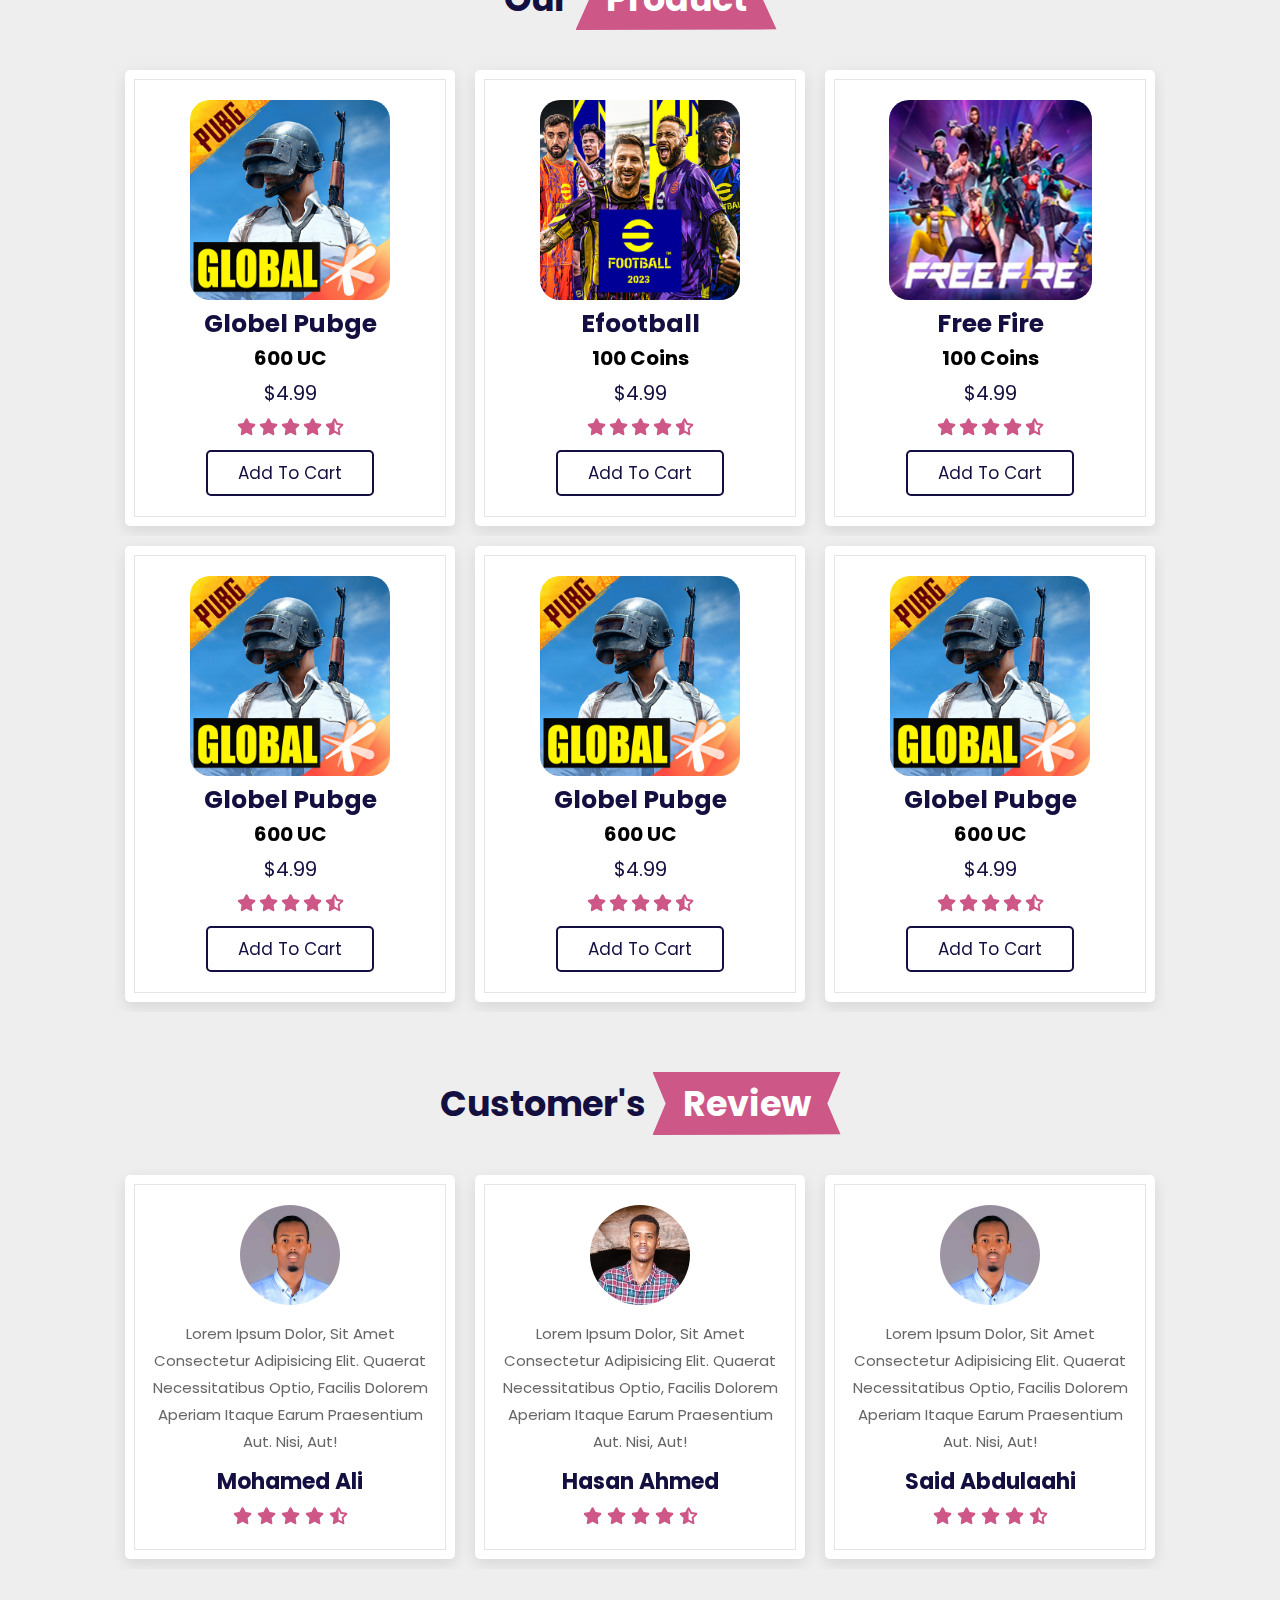
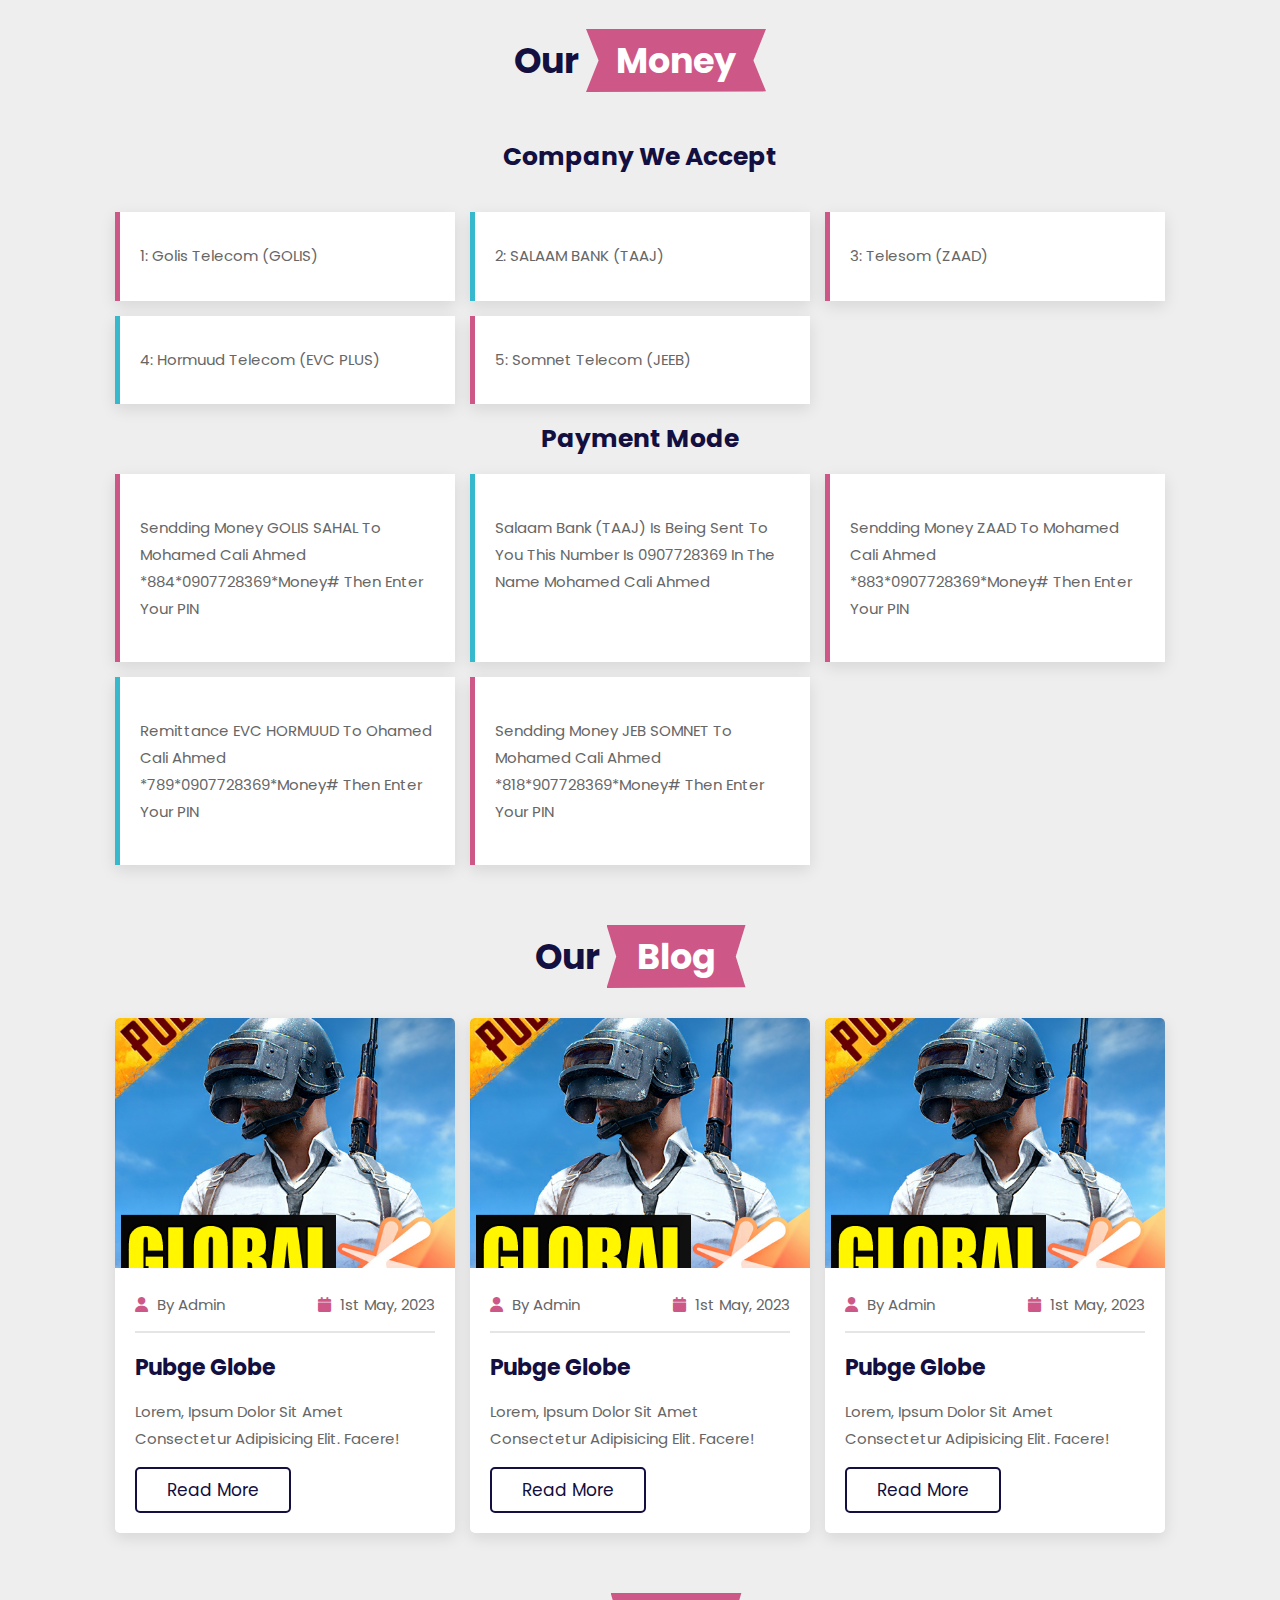
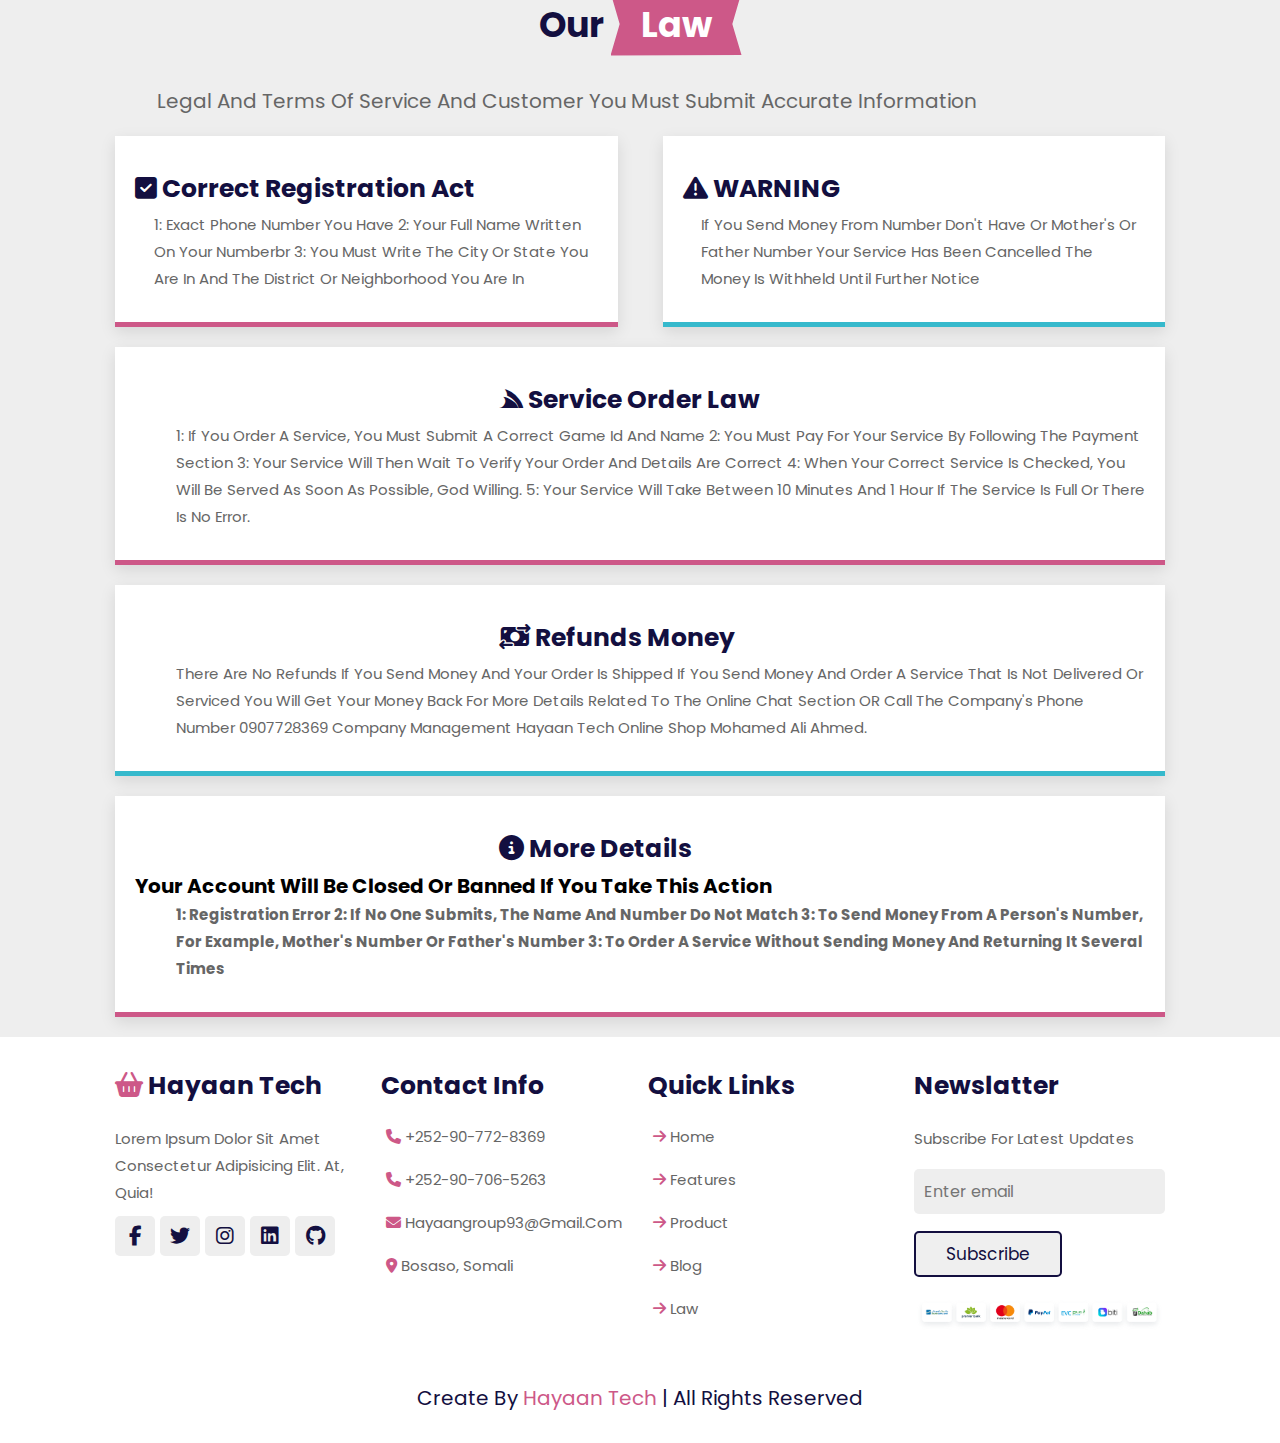
==== commit b37379e0: "modified:   assets/style.css 	modified:   index.html" ====
--- a/index.html
+++ b/index.html
@@ -108,7 +108,7 @@
             <h3>Cheap and <span>quality</span> products for your</h3>
             <p>Lorem, ipsum dolor sit amet consectetur adipisicing elit. Expedita tenetur beatae
                 ea optio corporis ipsum.</p>
-            <a href="#" class="btn">Shop now</a>
+            <a href="#product" class="btn">Shop now</a>
         </div>
     </section>
     <!-- home section ends -->
@@ -575,7 +575,7 @@
         </div>
         <div class="box-container1">
             <div class="box">
-                <h2><span><i class="fas fa-shopping"></i></span> Service Order Law</h2>
+                <h2><span><i class="fa-brands fa-servicestack"></i></span> Service Order Law</h2>
                 <p> 1: If you order a service, you must submit a correct game id and name
                     2: You must pay for your service by following the Payment Section
                     3: Your Service Will Then Wait To Verify Your Order And Details Are Correct
@@ -584,14 +584,14 @@
                 </p>
             </div>
             <div class="box">
-                <h2>Refunds money</h2>
+                <h2><span><i class="fa-solid fa-money-bill-transfer"></i></span> Refunds money</h2>
                 <p> There are no refunds if you send money and your order is shipped
                     If You Send Money And Order A Service That Is Not Delivered Or Serviced You Will Get Your Money Back
                     For more details related to the online chat section OR call the company's phone number 0907728369
                     Company Management Hayaan Tech Online Shop Mohamed Ali Ahmed.</p>
             </div>
             <div class="box">
-                <h2>More Details</h2>
+                <h2><span><i class="fa-solid fa-circle-info"></i></span> More Details</h2>
                 <h1>Your Account Will Be Closed Or Banned If You Take This Action
                     <p> 1: Registration Error
                         2: If no one submits, the name and number do not match
--- a/assets/style.css
+++ b/assets/style.css
@@ -455,6 +455,10 @@
     padding: 3rem 2rem;
     background: #fff;
     box-shadow: var(--boxshadow);
+    border-bottom: .5rem solid #CD5888;
+}
+.law .box-container .box:nth-child(2){
+    border-bottom: .5rem solid #36b9cc;
 }
 .law .box-container .box:hover{
     outline: var(--outline-hover);
@@ -481,6 +485,10 @@
     padding: 3rem 2rem;
     background: #fff;
     box-shadow: var(--boxshadow);
+    border-bottom: .5rem solid #CD5888;
+}
+.law .box-container1 .box:nth-child(2){
+    border-bottom: .5rem solid #36b9cc;
 }
 .law .box-container1 .box:hover{
     outline: var(--outline-hover);
@@ -514,6 +522,13 @@
     padding: 3rem 2rem;
     background: #fff;
     box-shadow: var(--boxshadow);
+    border-left: .5rem solid #CD5888;
+}
+.money .box-container .box:nth-child(2){
+    border-left: .5rem solid #36b9cc
+}
+.money .box-container .box:nth-child(4){
+    border-left: .5rem solid #36b9cc
 }
 .money .box-container .box:hover{
     outline: var(--outline-hover);
@@ -539,6 +554,13 @@
     padding: 3rem 2rem;
     background: #fff;
     box-shadow: var(--boxshadow);
+    border-left: 0.5rem solid #CD5888;
+}
+.money .box-container1 .box:nth-child(2){
+    border-left: .5rem solid #36b9cc;
+}
+.money .box-container1 .box:nth-child(4){
+    border-left: .5rem solid #36b9cc;
 }
 .money .box-container1 .box:hover{
     outline: var(--outline-hover);
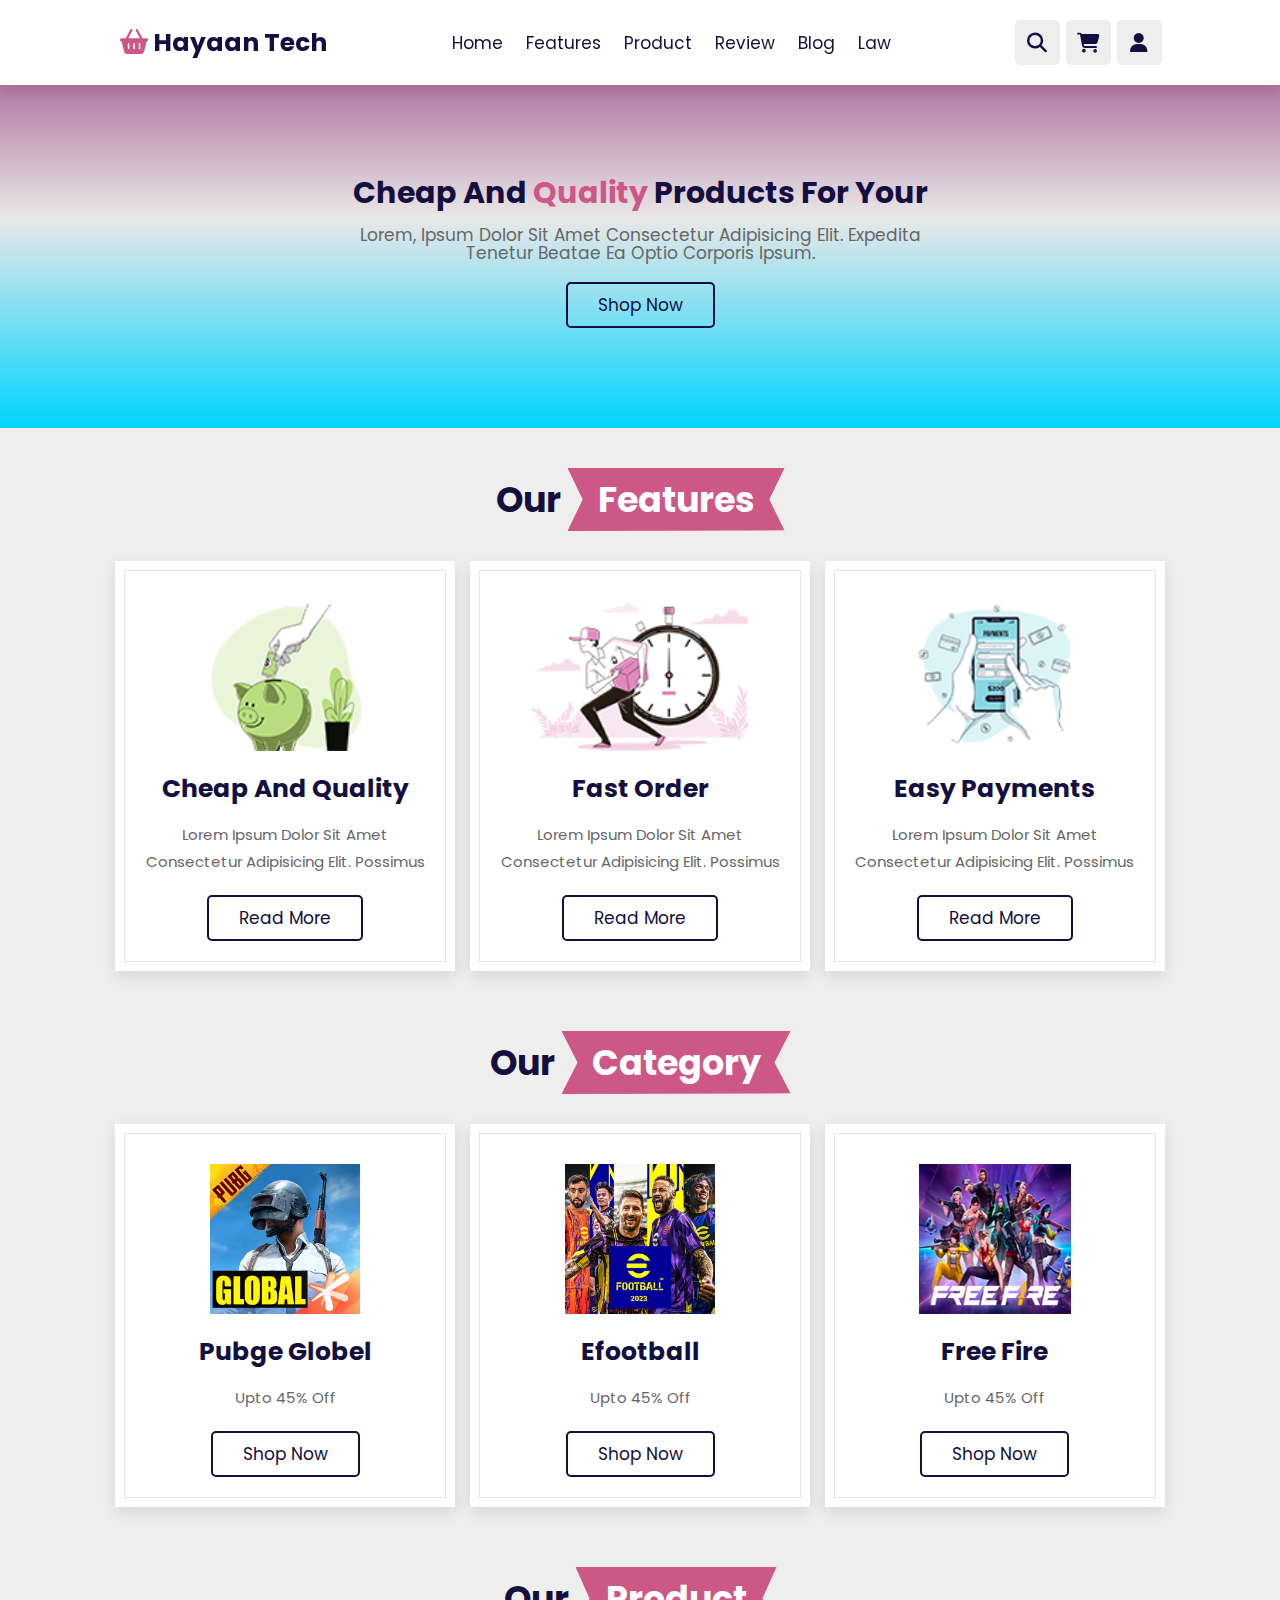
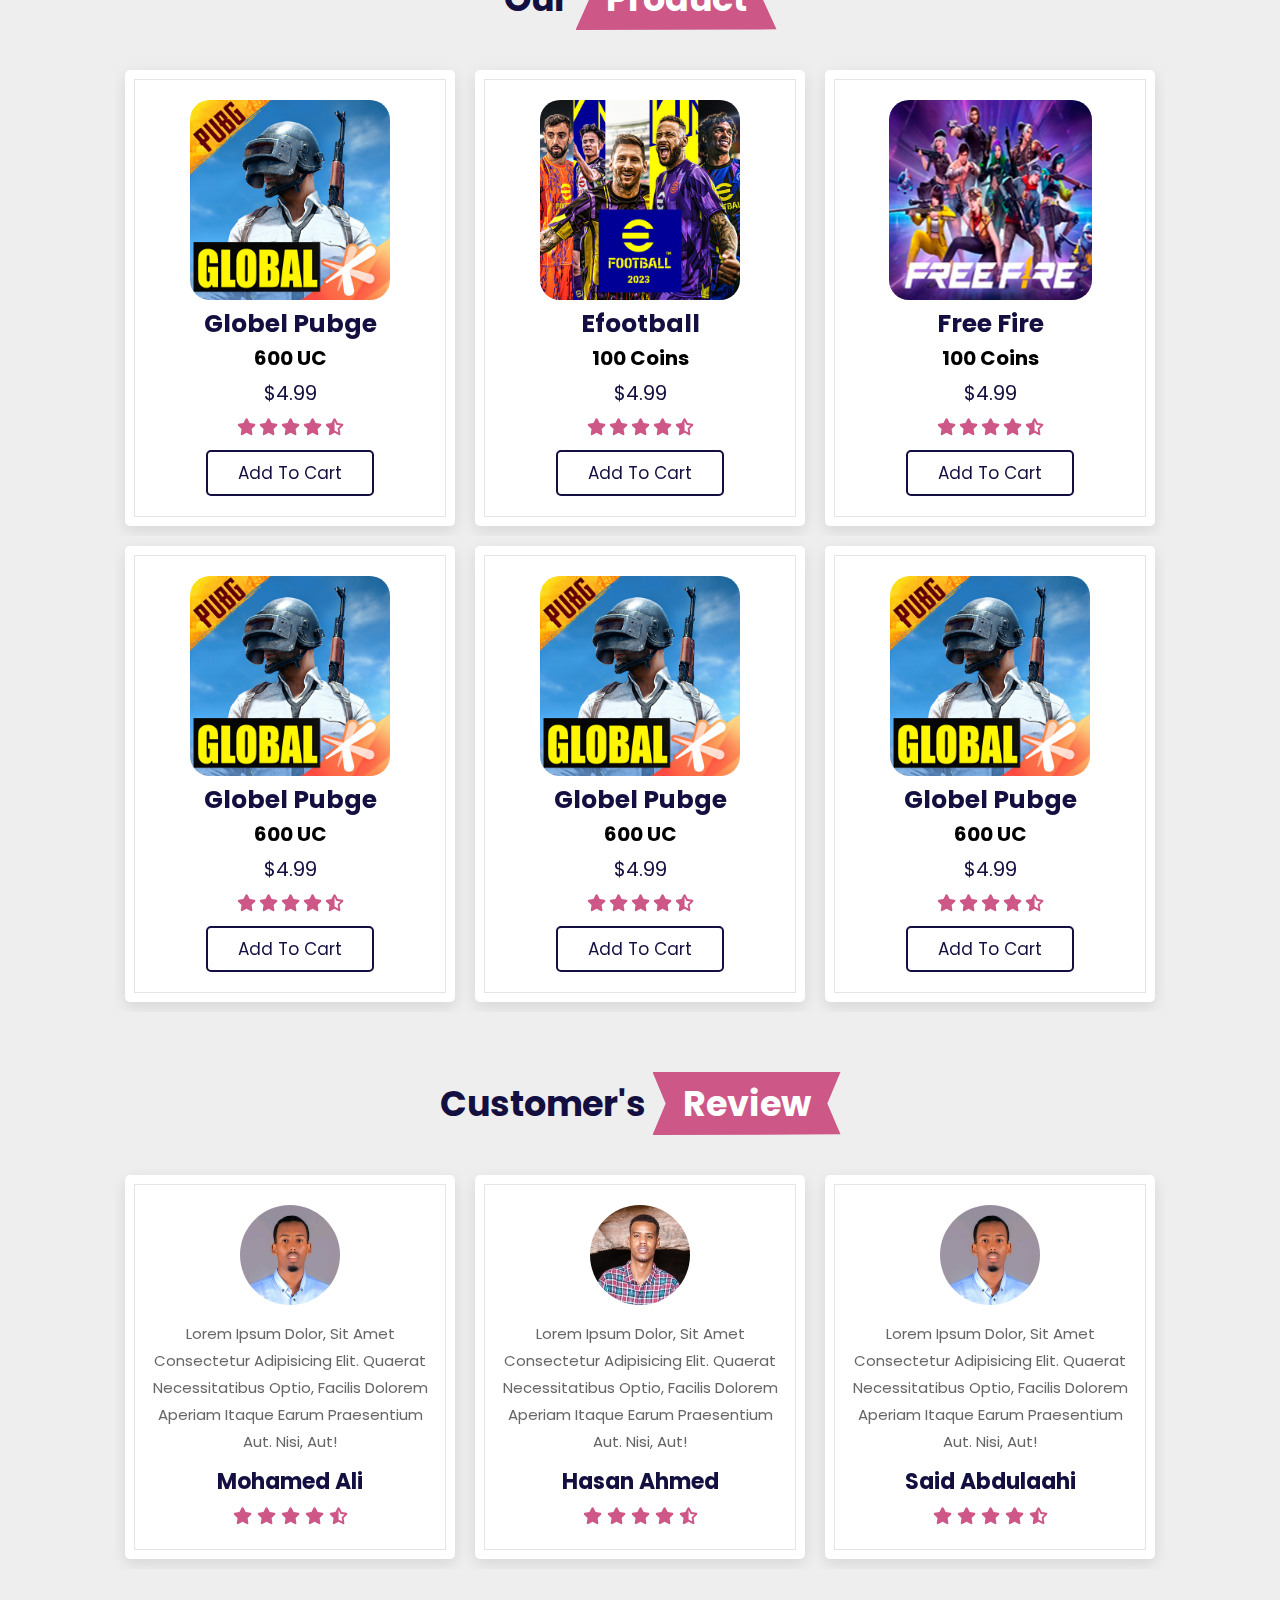
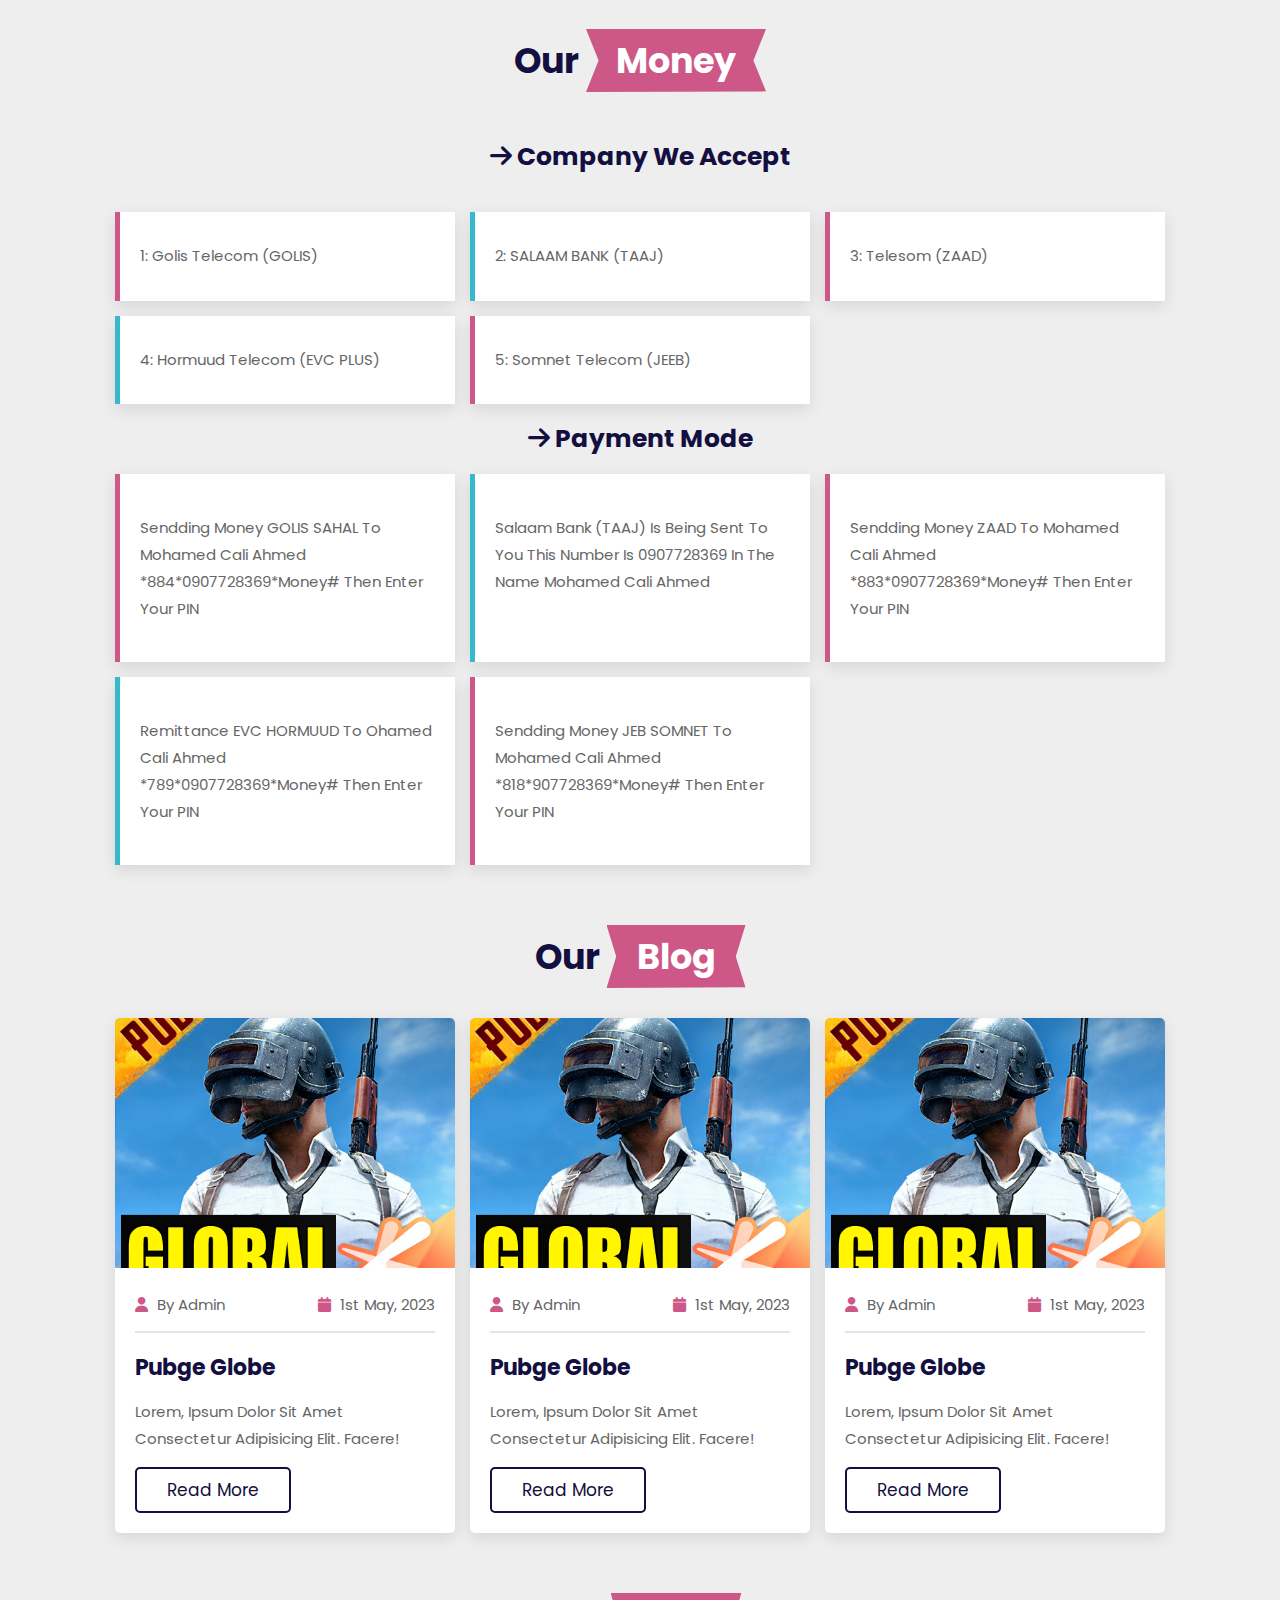
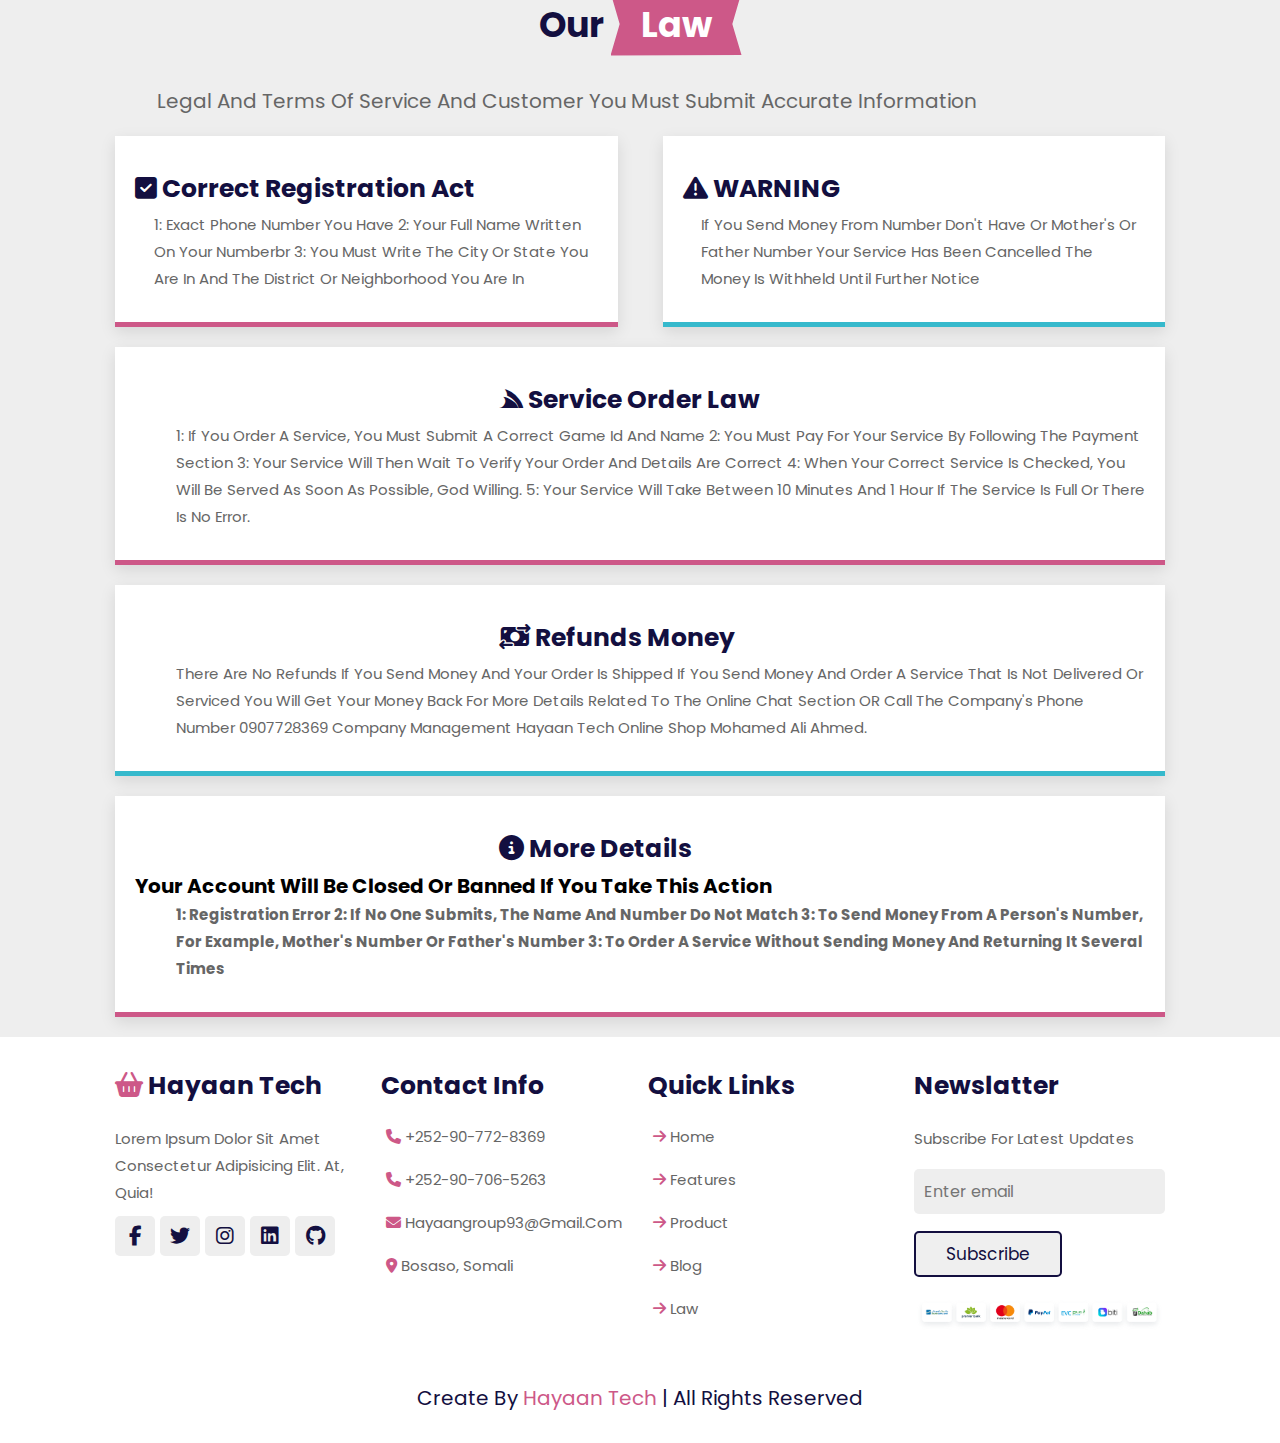
==== commit b8a4d1d5: "modified:   index.html" ====
--- a/index.html
+++ b/index.html
@@ -458,7 +458,7 @@
     <!-- money section starts -->
     <section class="money" id="money">
         <h1 class="heading">our <span>money</span></h1>
-        <h4>Company We Accept</h4>
+        <h4><span><i class="fa-solid fa-arrow-right"></i></span> Company We Accept</h4>
         <div class="box-container">
             <div class="box">
                 <p>1: Golis Telecom (GOLIS)</p>
@@ -476,7 +476,7 @@
                 <p>5: Somnet Telecom (JEEB)</p>
             </div>
         </div>
-        <h4>Payment mode</h4>
+        <h4><span><i class="fa-solid fa-arrow-right"></i></span> Payment mode</h4>
         <div class="box-container1">
             <div class="box">
                 <p>Sendding Money GOLIS SAHAL To Mohamed Cali Ahmed<br>
